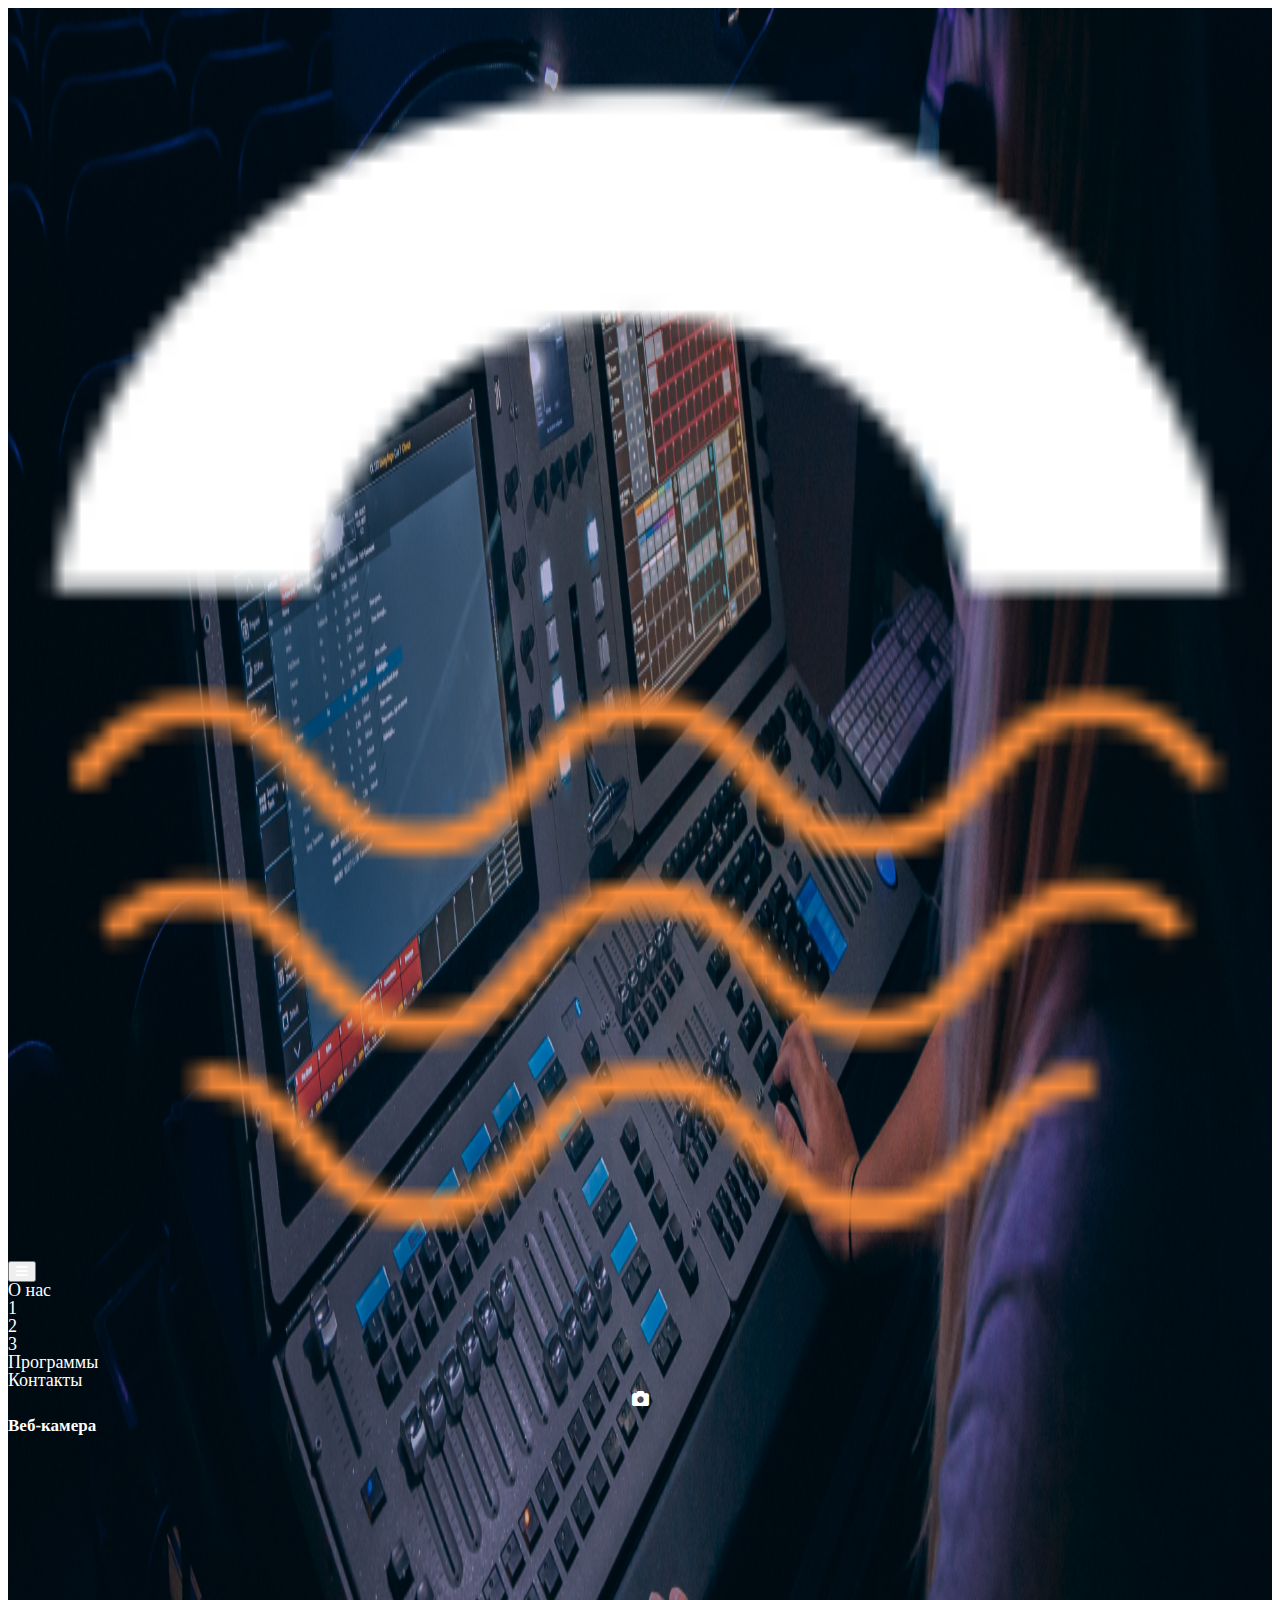
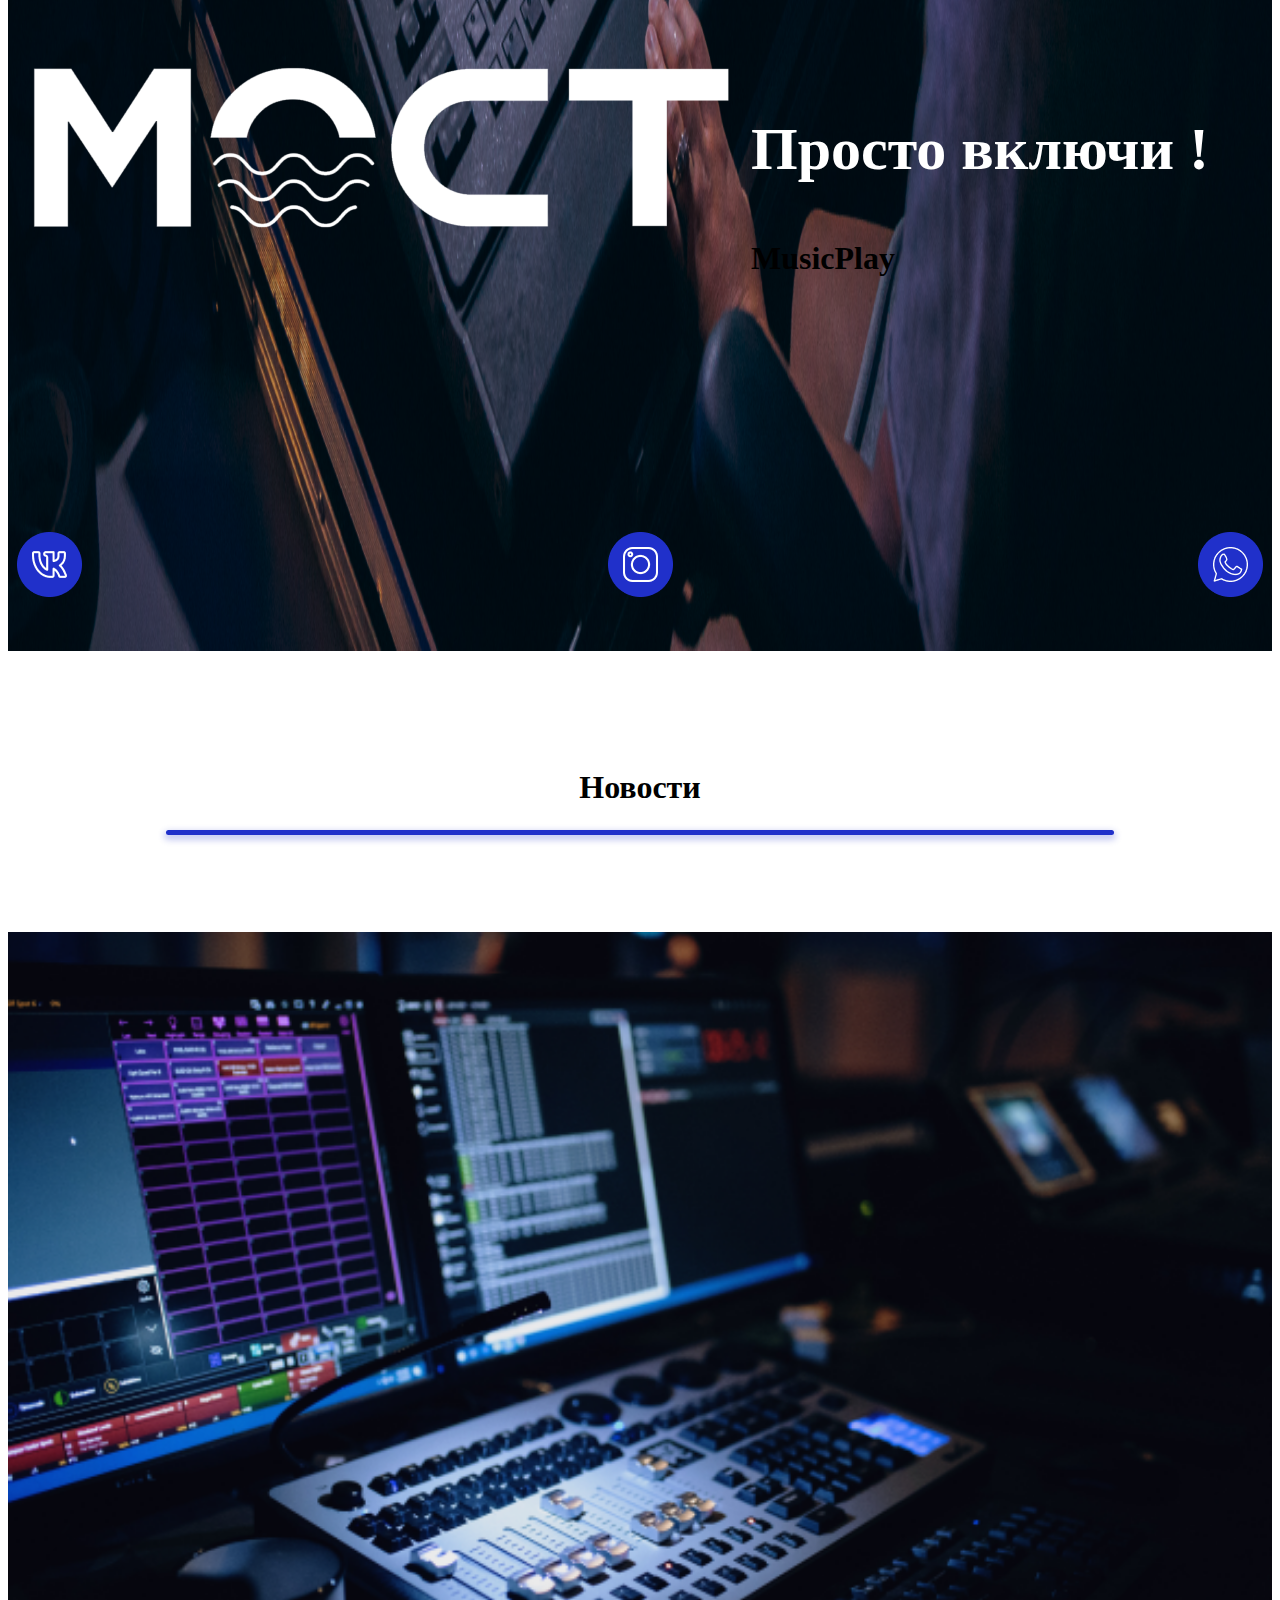
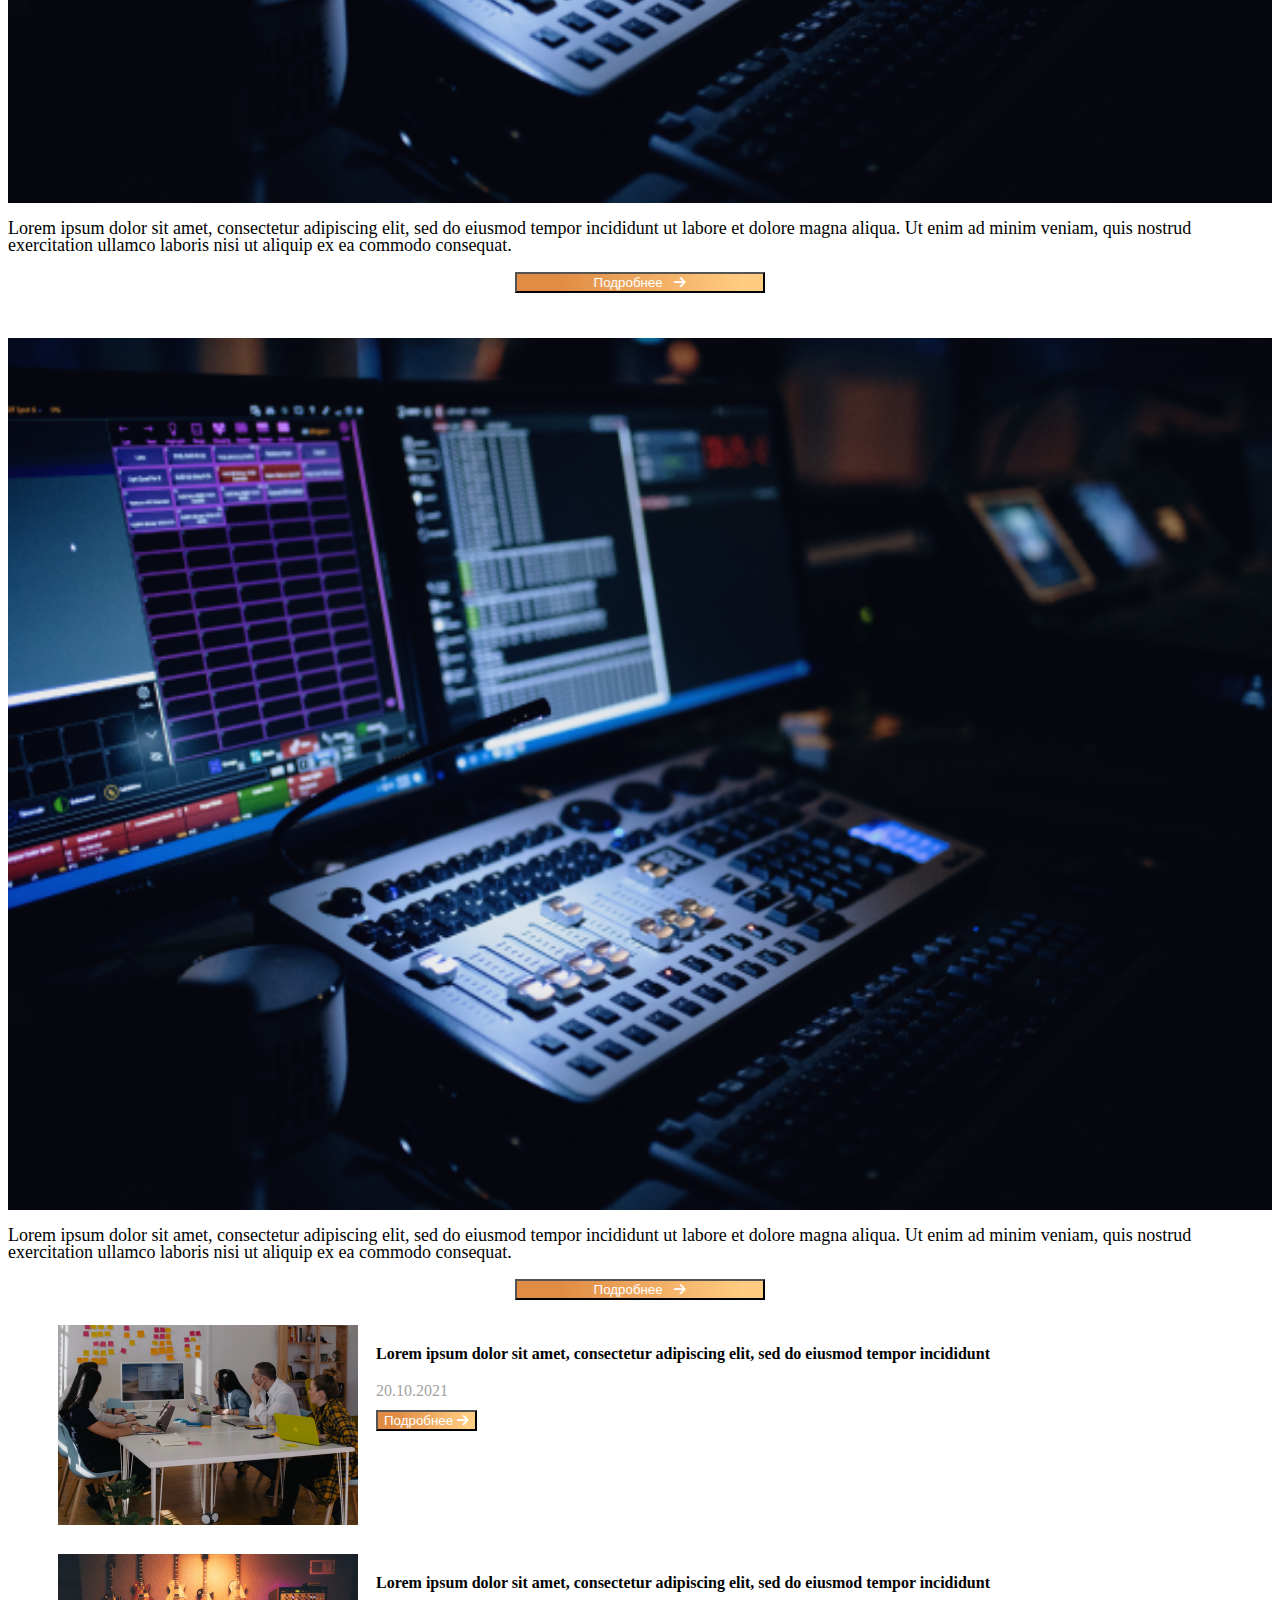
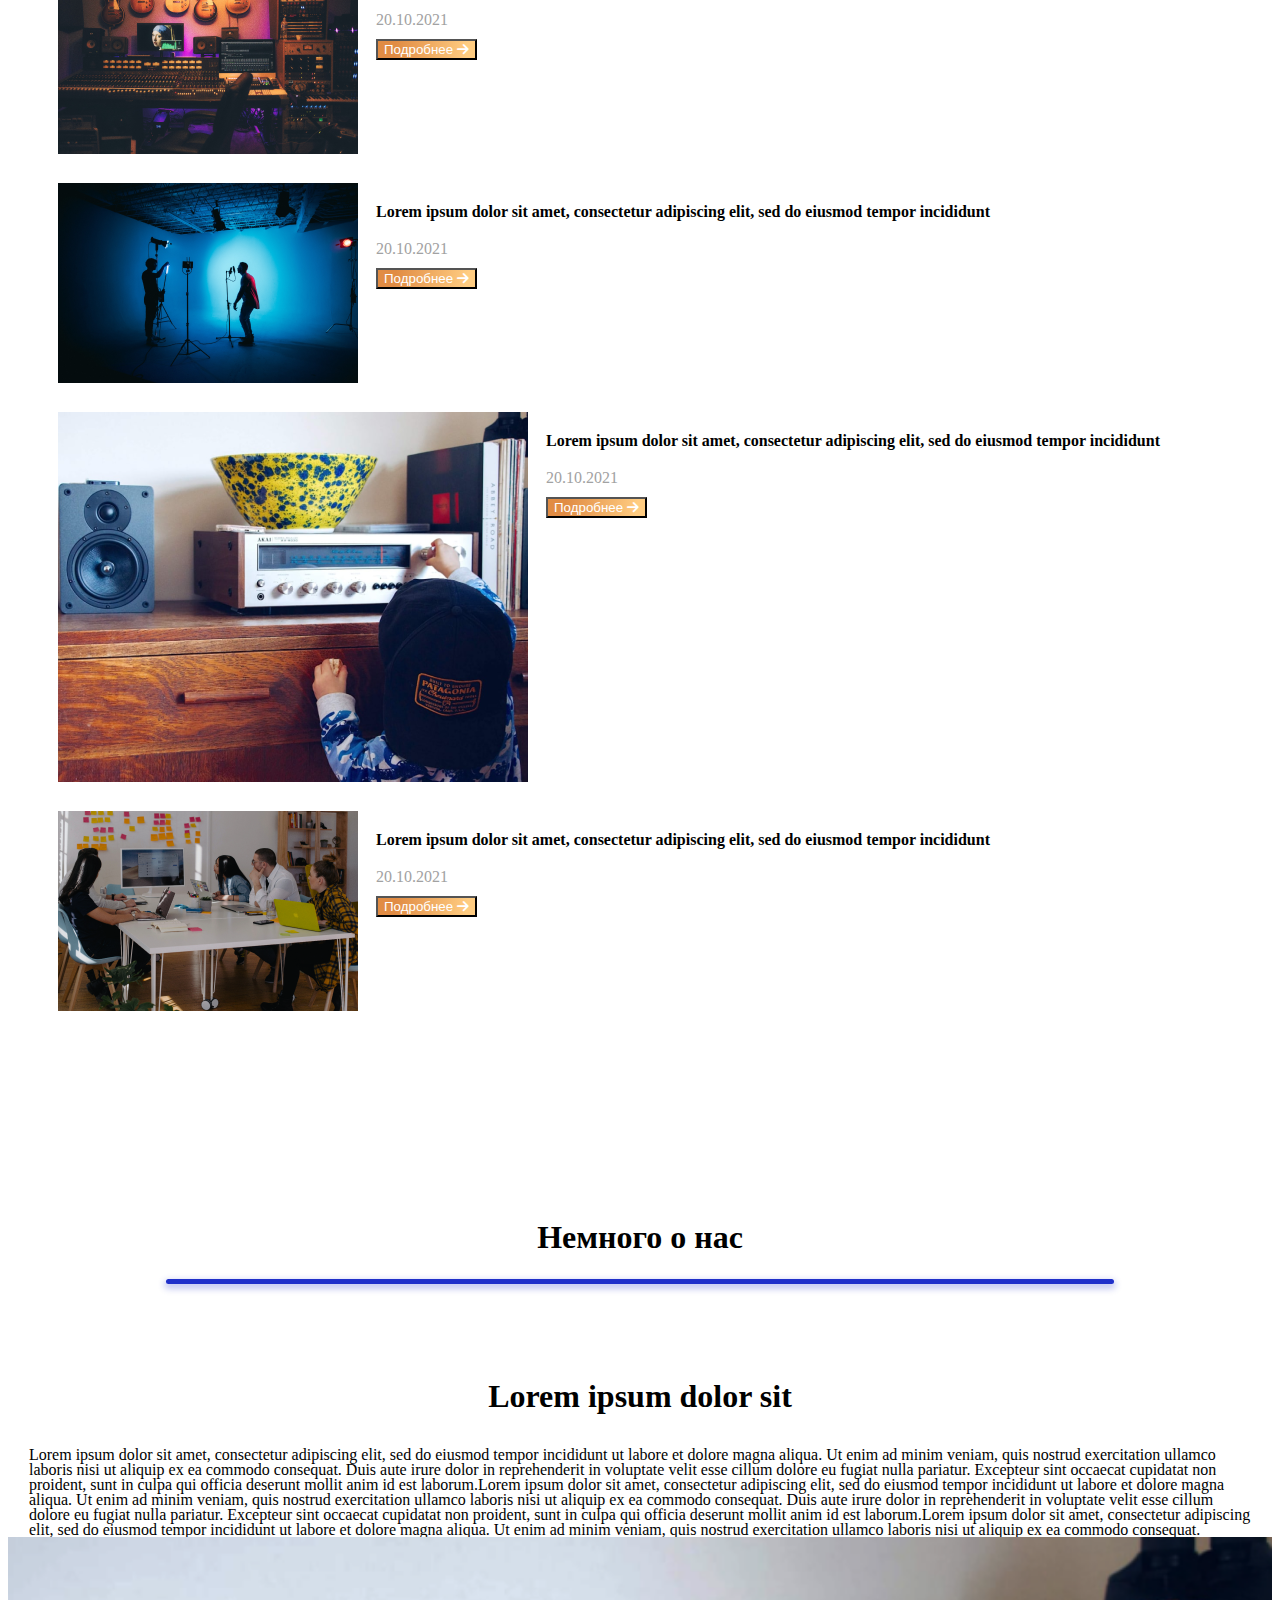
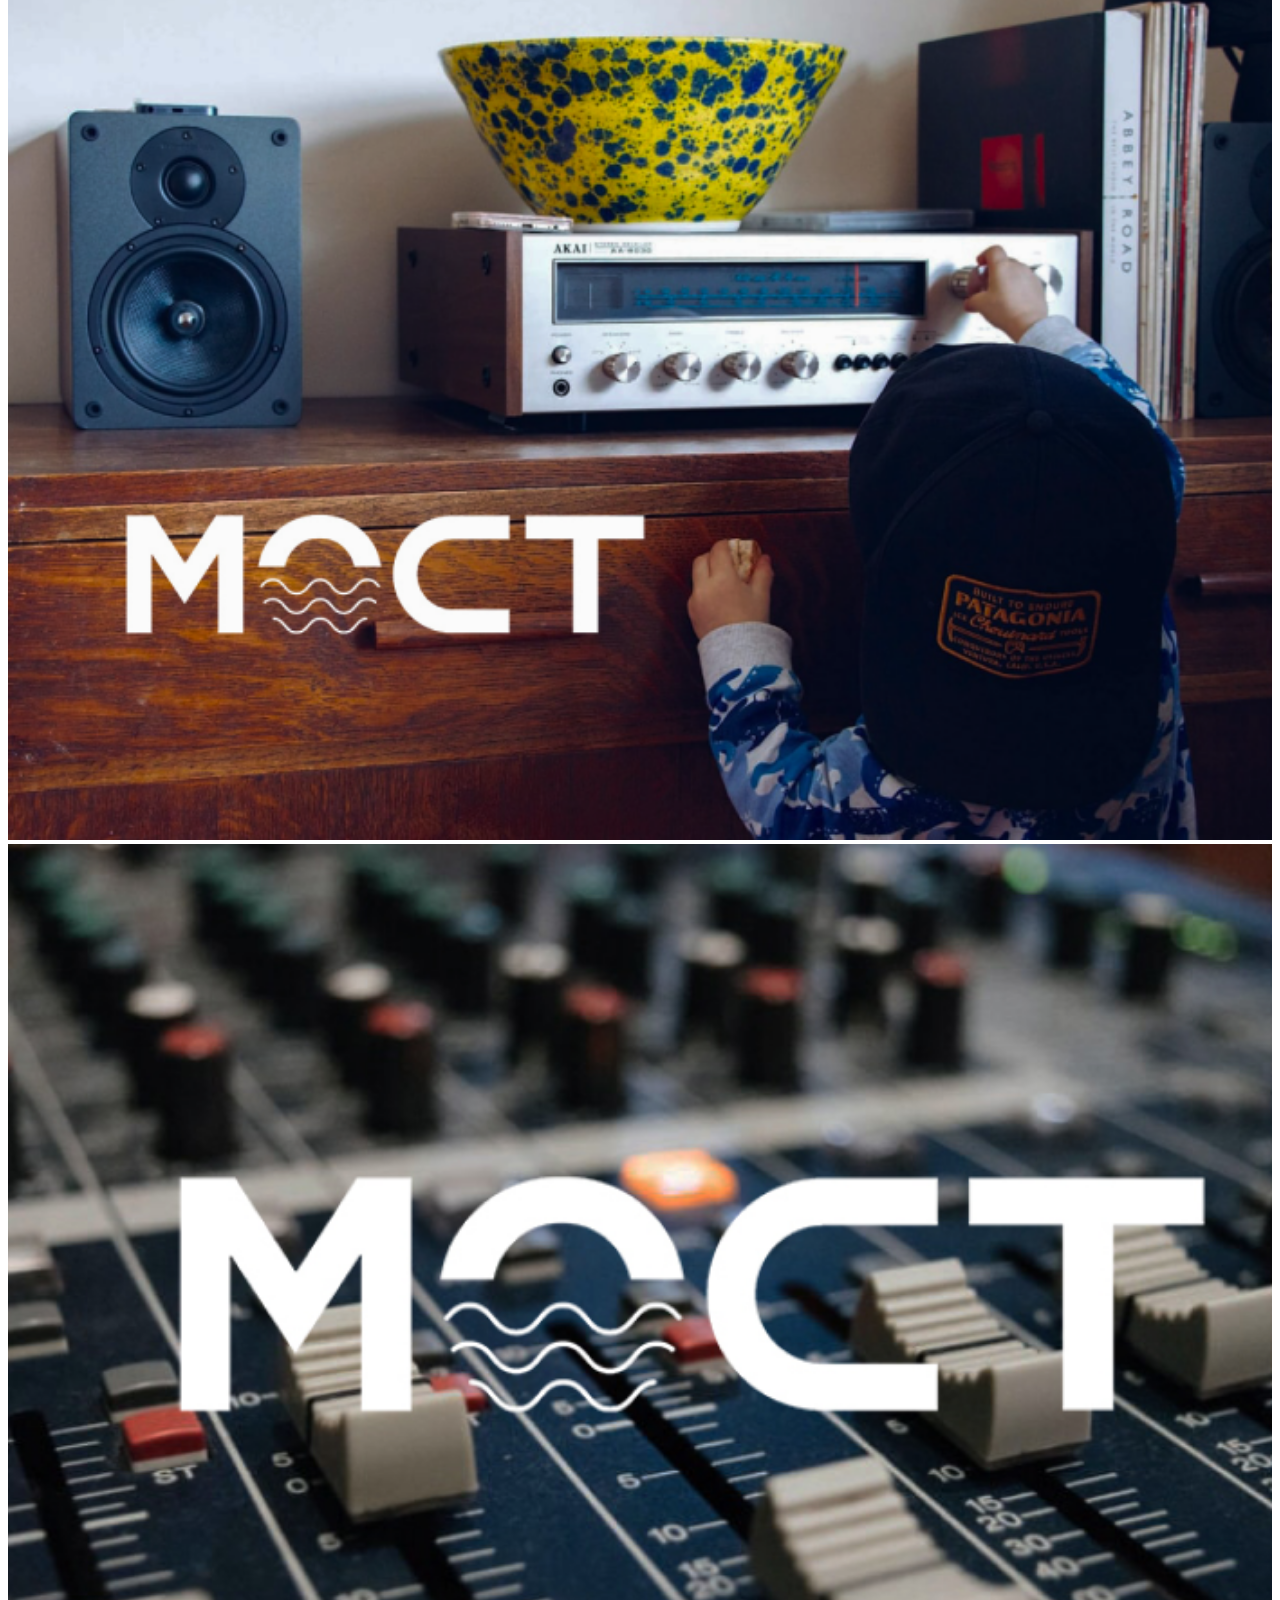
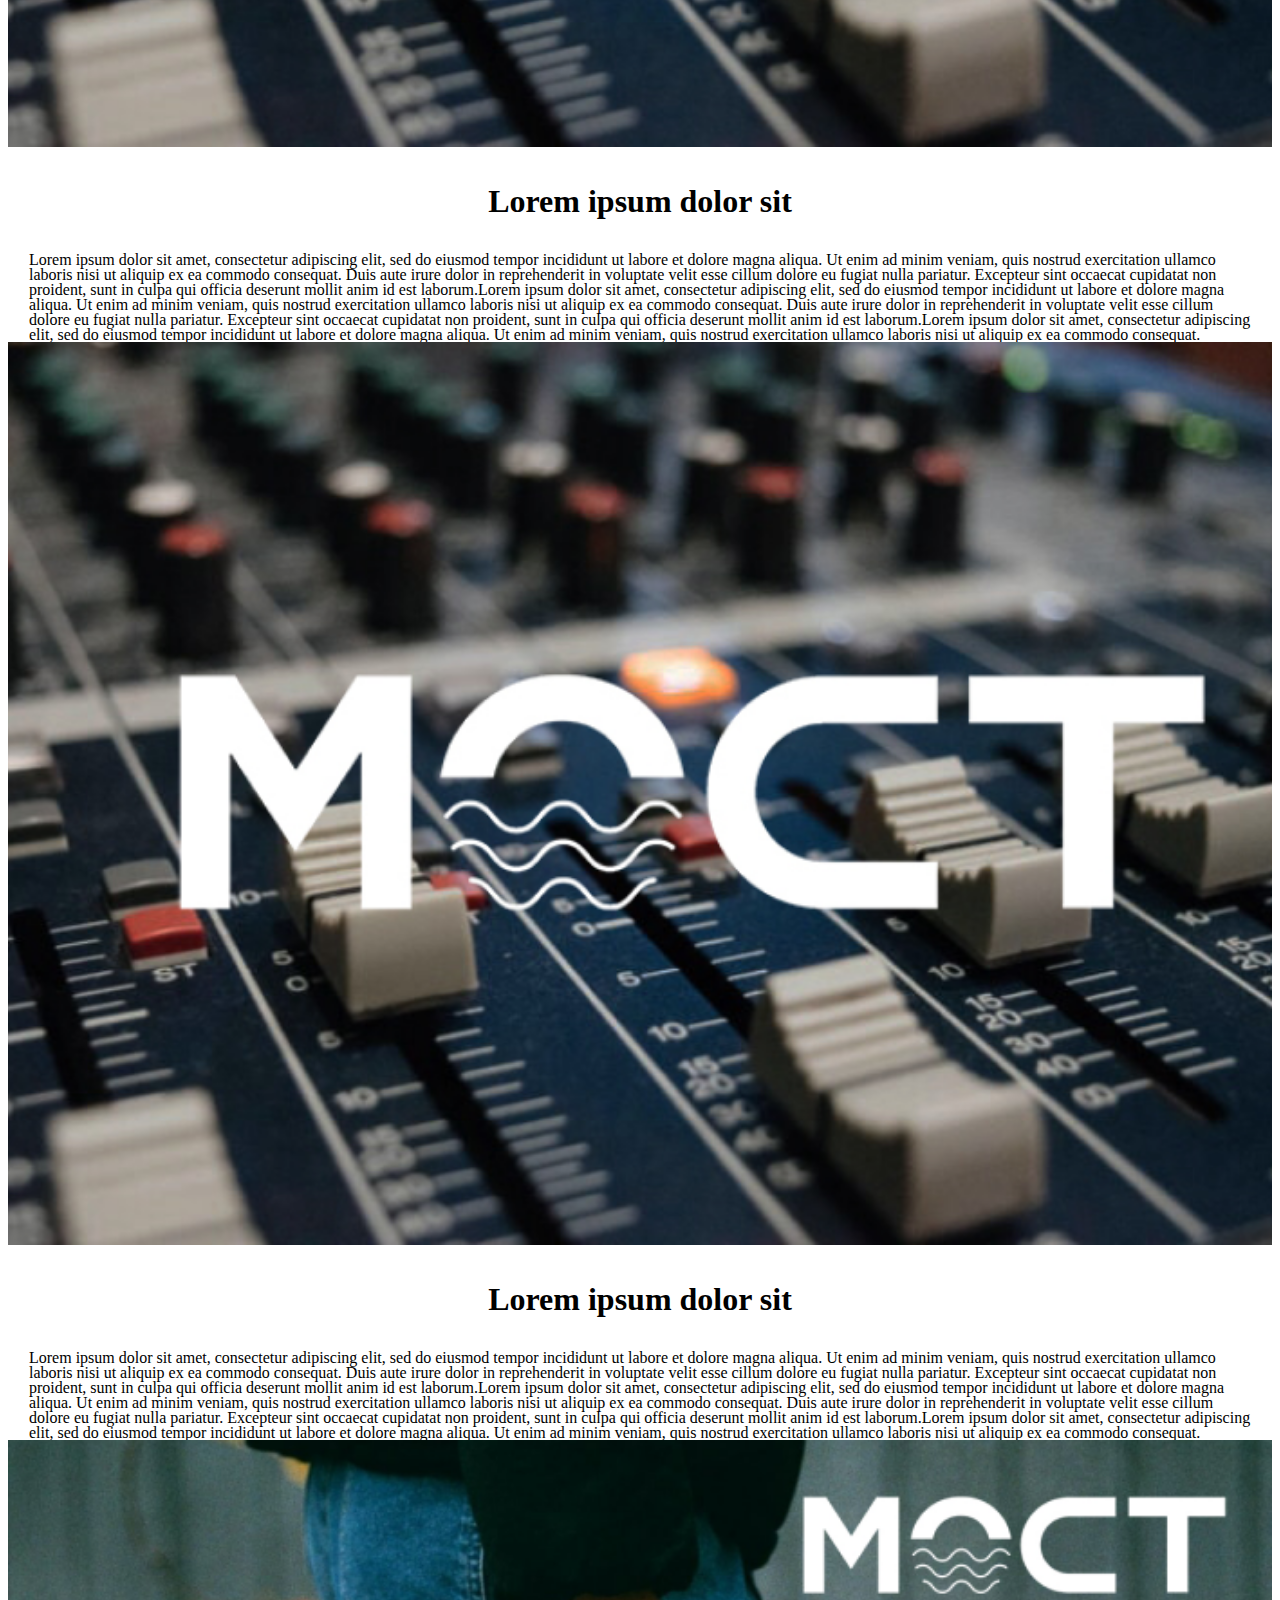
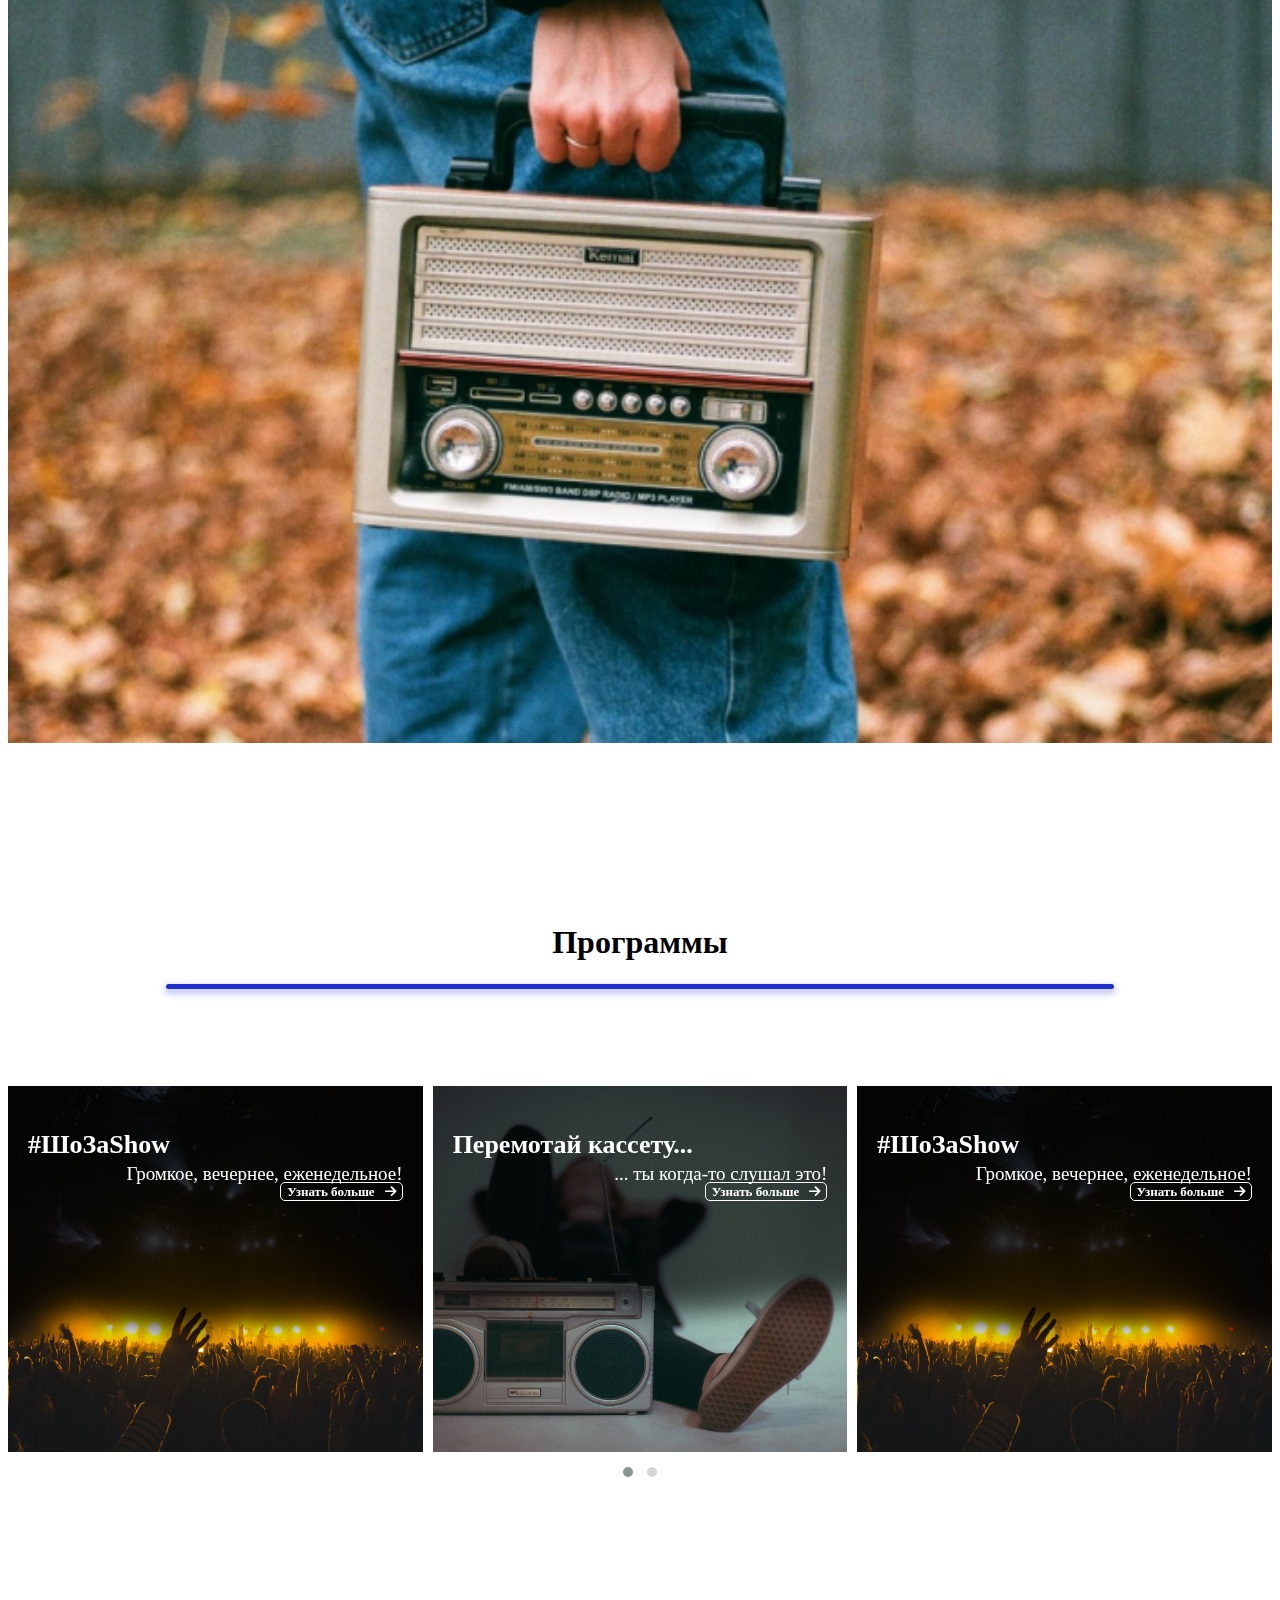
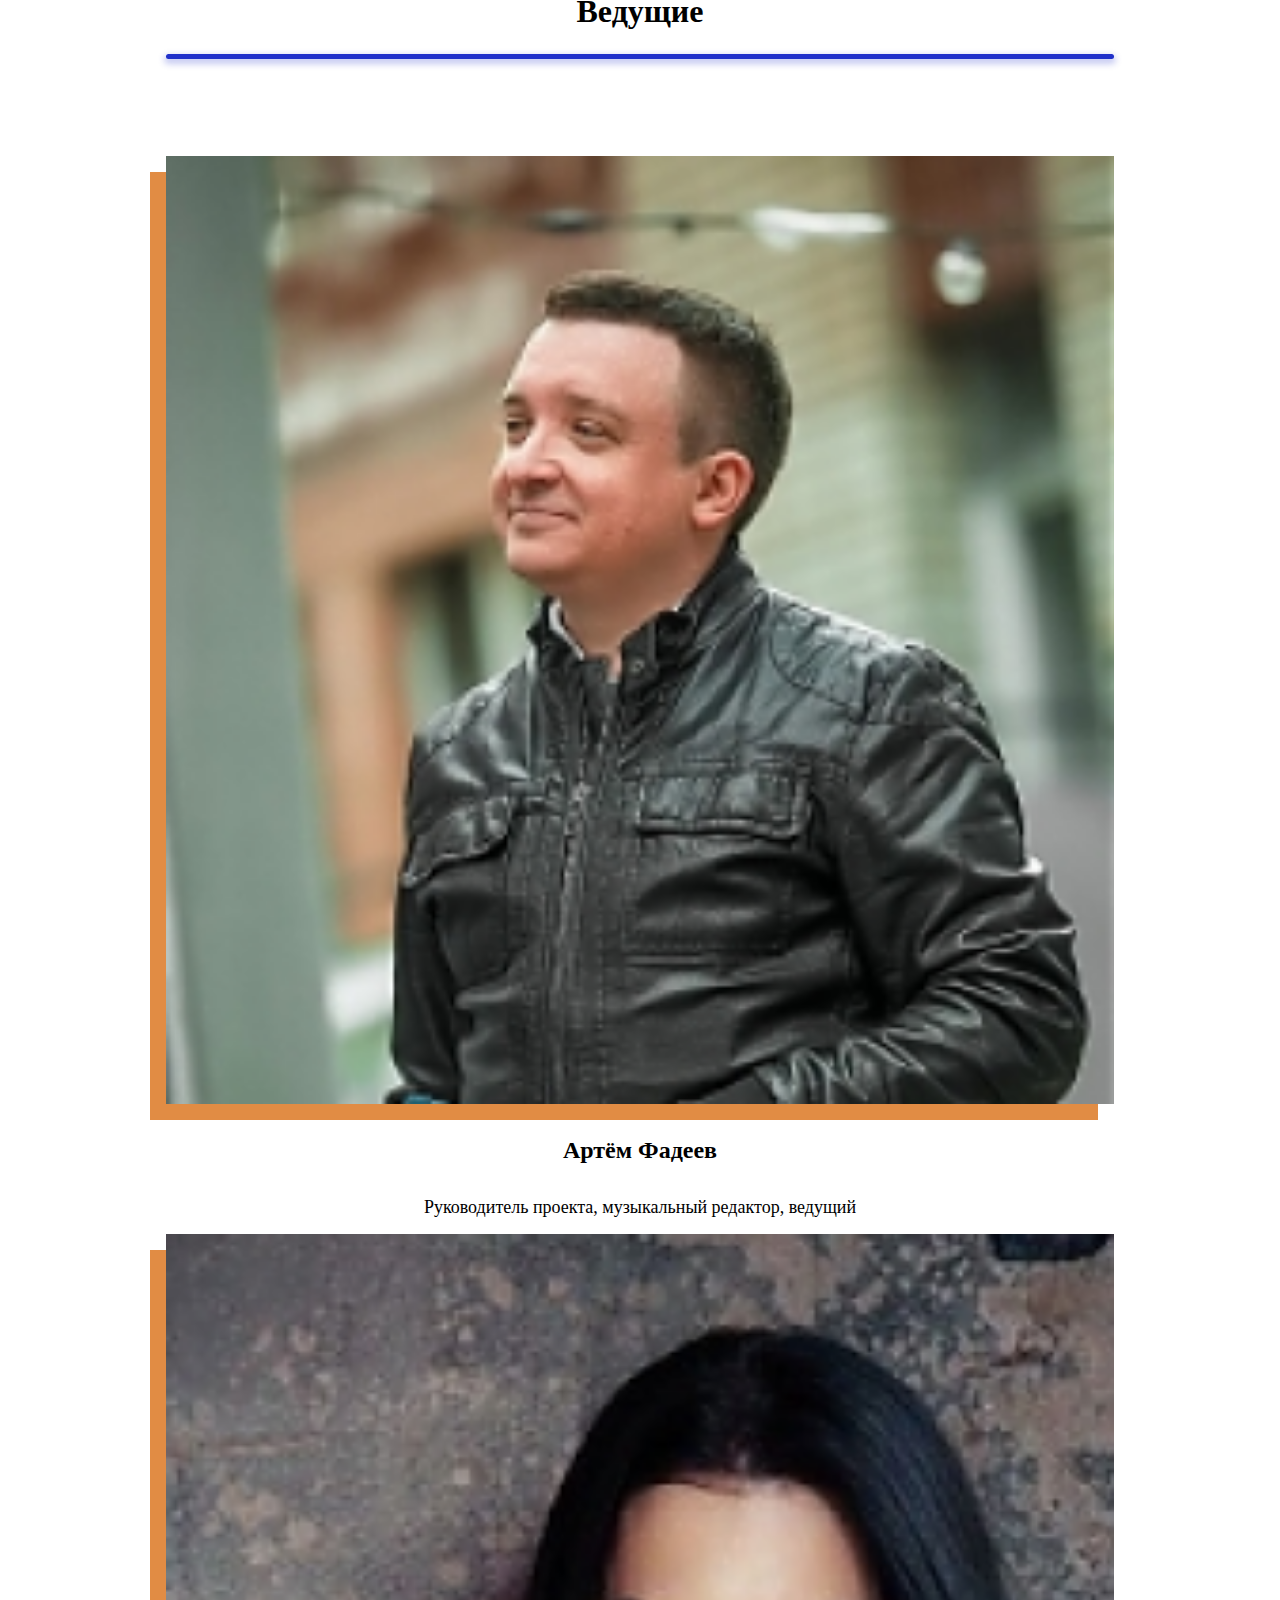
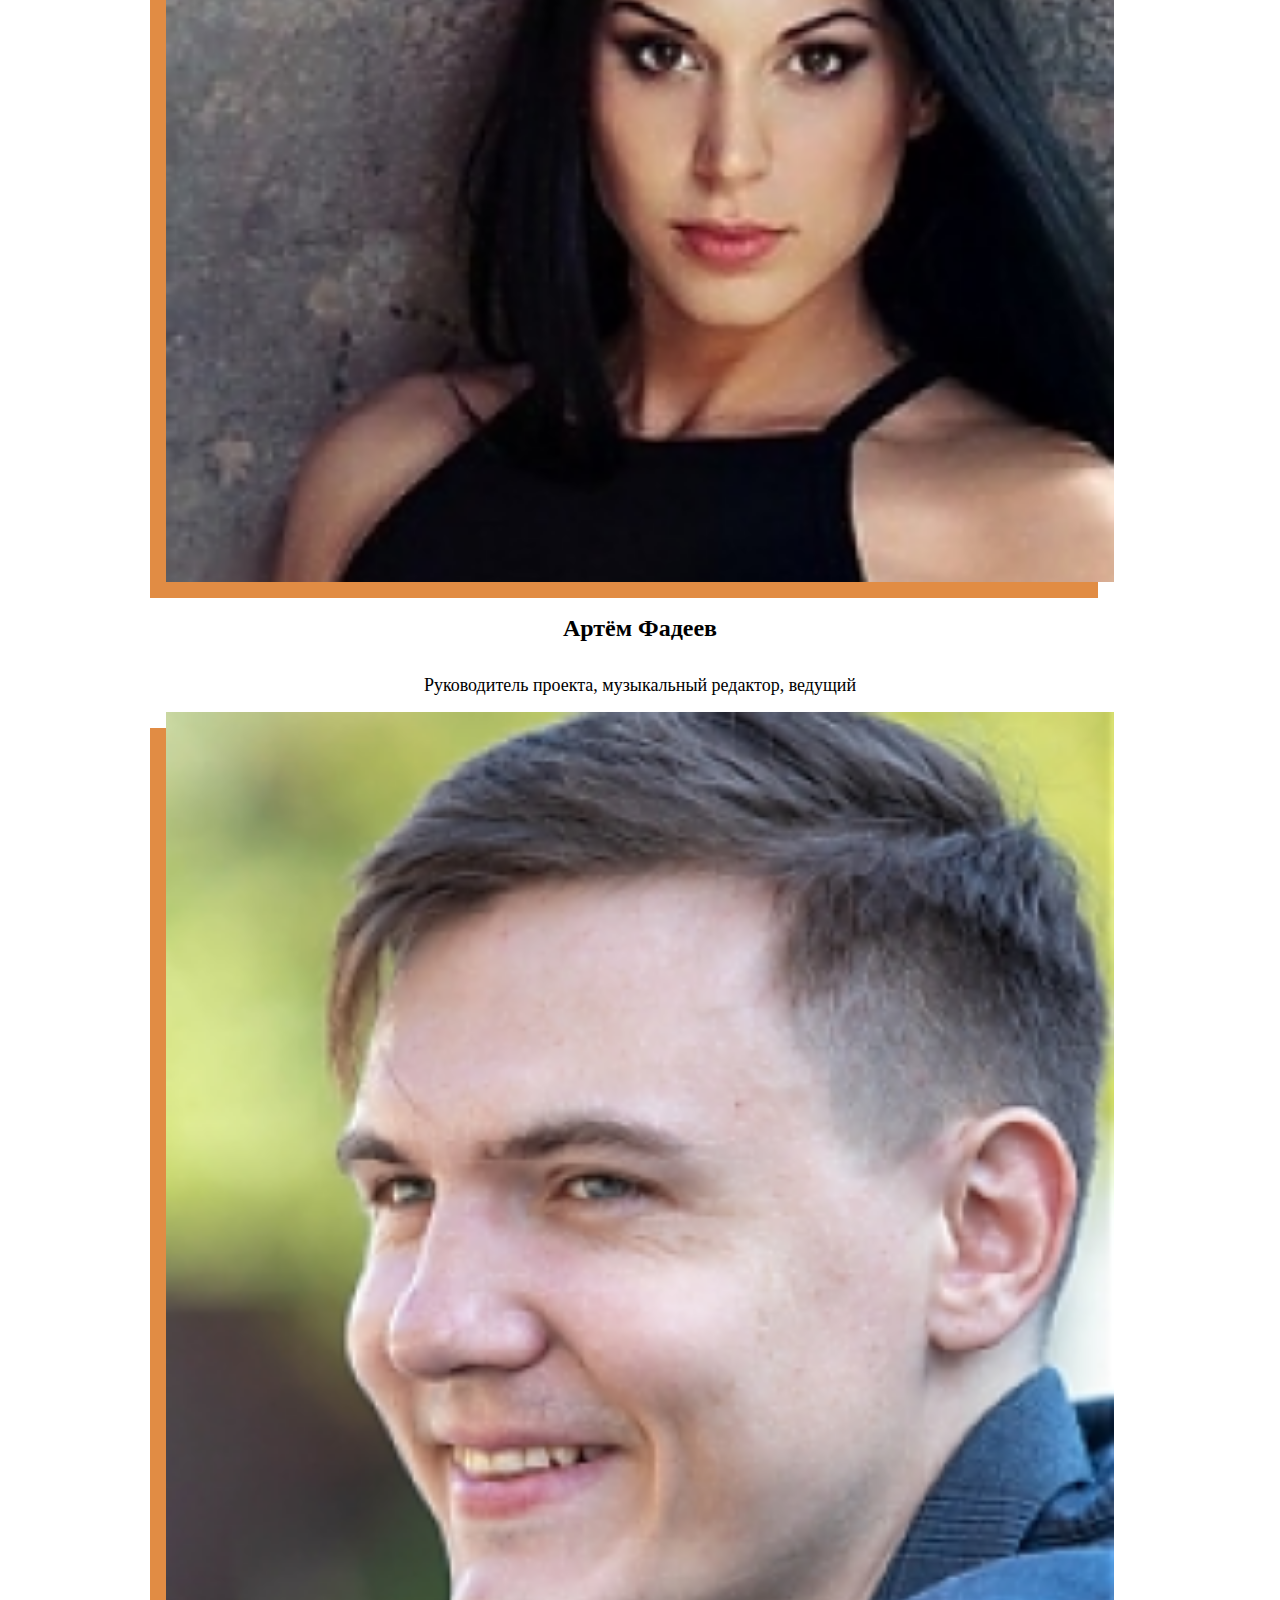
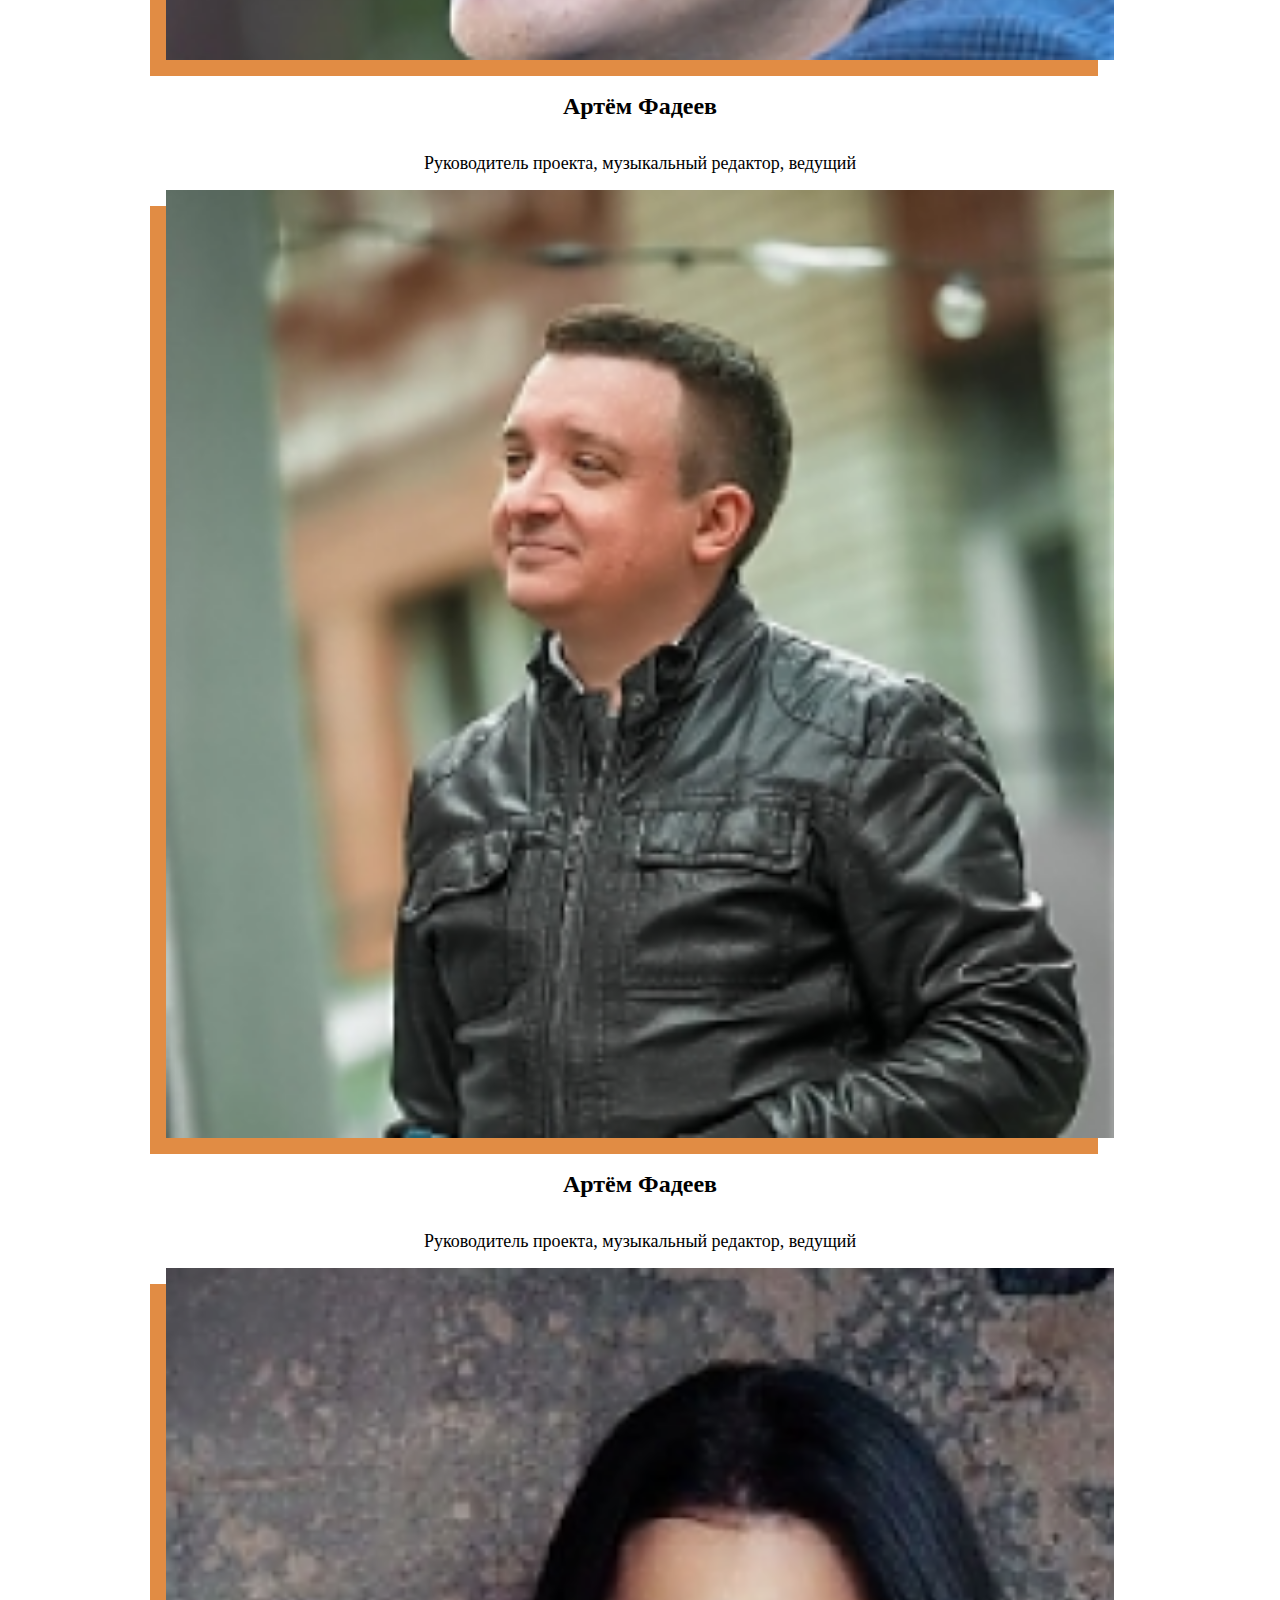
==== index.html @ eaa4b03f "index + media" ====
<!DOCTYPE html>
<html lang="en">

<head>
    <meta charset="UTF-8" />
    <meta http-equiv="X-UA-Compatible" content="IE=edge" />
    <meta name="viewport" content="width=device-width, initial-scale=1.0" />
    <link href="https://cdn.jsdelivr.net/npm/bootstrap@5.1.3/dist/css/bootstrap.min.css" rel="stylesheet"
        integrity="sha384-1BmE4kWBq78iYhFldvKuhfTAU6auU8tT94WrHftjDbrCEXSU1oBoqyl2QvZ6jIW3" crossorigin="anonymous" />
    <link rel="stylesheet" href="https://cdnjs.cloudflare.com/ajax/libs/font-awesome/6.0.0-beta2/css/all.min.css">
    <link rel="stylesheet" href="https://cdnjs.cloudflare.com/ajax/libs/OwlCarousel2/2.3.4/assets/owl.carousel.min.css"
        integrity="sha512-tS3S5qG0BlhnQROyJXvNjeEM4UpMXHrQfTGmbQ1gKmelCxlSEBUaxhRBj/EFTzpbP4RVSrpEikbmdJobCvhE3g=="
        crossorigin="anonymous" referrerpolicy="no-referrer" />
    <link rel="stylesheet"
        href="https://cdnjs.cloudflare.com/ajax/libs/OwlCarousel2/2.3.4/assets/owl.theme.default.min.css"
        integrity="sha512-sMXtMNL1zRzolHYKEujM2AqCLUR9F2C4/05cdbxjjLSRvMQIciEPCQZo++nk7go3BtSuK9kfa/s+a4f4i5pLkw=="
        crossorigin="anonymous" referrerpolicy="no-referrer" />
    <link
        rel="https://cdn.rawgit.com/mfd/f3d96ec7f0e8f034cc22ea73b3797b59/raw/856f1dbb8d807aabceb80b6d4f94b464df461b3e/gotham.css">
    <link rel="stylesheet" href="./style.css">
    <title>Document</title>
</head>

<body>
    <header>
        <div class="container">
            <div class="row">
                <div class="col-12">
                    <nav class="navbar navbar-expand-lg navbar-light">
                        <div class="container-fluid">
                            <a href="#!" class="navbar-brand" ><img src="./images/logo.png" alt="logo" /></a>
                            <button class="navbar-toggler" type="button" data-bs-toggle="collapse"
                                data-bs-target="#navbarSupportedContent" aria-controls="navbarSupportedContent"
                                aria-expanded="false" aria-label="Toggle navigation">
                                <i class="fas fa-bars"></i>
                            </button>
                            <div class="collapse navbar-collapse" id="navbarSupportedContent">
                                <ul class="navbar-nav me-auto mb-2 mb-lg-0">
                                     <li class="nav-item dropdown">
                                    <a class="nav-link dropdown-toggle" href="#" id="navbarDropdownMenuLink"
                                        role="button" data-bs-toggle="dropdown" aria-expanded="false">
                                        О нас
                                    </a>
                                    <ul class="dropdown-menu" aria-labelledby="navbarDropdownMenuLink">
                                        <li><a class="dropdown-item" href="#">1</a></li>
                                        <li>
                                            <a class="dropdown-item" href="#">2</a>
                                        </li>
                                        <li>
                                            <a class="dropdown-item" href="#">3</a>
                                        </li>
                                    </ul>
                                </li>
                                    <li class="nav-item">
                                        <a class="nav-link" href="#">Программы</a>
                                    </li>
                                    <li class="nav-item">
                                        <a class="nav-link" href="#">Контакты</a>
                                    </li>
                                </ul>
                                 <div class="col-1 rightNavbar">
                            <a href="#!"><i class="fas fa-camera d-none d-lg-block"></i><span>Веб-камера</span></a>
                        </div>
                            </div>
                        </div>
                    </nav>


                    <div class="col-10 m-auto">
                        <div class="headerCard">
                            <div class="col-lg-6 col-12"><img class="imgMoct" src="./images/h1.png" alt="h1"></div>
                            <div class="col-lg-6 col-12">
                                <p>Просто включи !</p>
                                <h1>MusicPlay</h1>
                            </div>
                        </div>
                    </div>
                    <div class="headerContact col-lg-2 col-md-3 col-sm-4">
                        <ul>
                            <li>
                                <a href="#!"><img src="./images/vkIcon.png" alt="vk"></a>
                            </li>
                            <li>
                                <a href="#!"><img src="./images/InstagramIcon.png" alt="Instagram"></a>
                            </li>
                            <li>
                                <a href="#!"><img src="./images/WhatsappIcon.png" alt="Whatsapp"></a>
                            </li>
                        </ul>
                    </div>

                </div>
            </div>
        </div>
    </header>
    <main>
        <div class="container">
            <div class="row">
                <div class="col-2 mainTop">
                    <h2 class="page-main">Новости</h2>
                    <div class="bodermain"></div>
                </div>
            </div>
            <div class="row">
                <div class="col-md-5 d-none d-md-block">
                    <div class="mainBigCard mainBottom">
                        <img src="./images/mainbigCard.png" alt="mainbigCard">
                        <p>Lorem ipsum dolor sit amet, consectetur adipiscing elit, sed do eiusmod tempor incididunt ut
                            labore et dolore magna aliqua. Ut enim ad minim veniam, quis nostrud exercitation ullamco
                            laboris nisi ut aliquip ex ea commodo consequat.</p>
                        <button><span>Подробнее</span> <i class="fas fa-arrow-right"></i></button>
                    </div>
                    <div class="mainBigCard">
                        <img src="./images/mainbigCard.png" alt="mainbigCard">
                        <p>Lorem ipsum dolor sit amet, consectetur adipiscing elit, sed do eiusmod tempor incididunt ut
                            labore et dolore magna aliqua. Ut enim ad minim veniam, quis nostrud exercitation ullamco
                            laboris nisi ut aliquip ex ea commodo consequat.</p>
                        <button><span>Подробнее</span> <i class="fas fa-arrow-right"></i></button>
                    </div>
                </div>
                <div class="col-md-7 col-12 mainminicardText">
                    <div class="mainminiCard">
                        <div class="col-md-5 col-12">
                            <img src="./images/mainminiCard.png" alt="mainminiCard">
                        </div>
                        <div class="col-md-7 col-12 mainminicardText">
                            <h4>Lorem ipsum dolor sit amet, consectetur adipiscing elit, sed do eiusmod tempor
                                incididunt</h4>
                            <p class="mainDate">20.10.2021</p>
                            <button><span>Подробнее</span> <i class="fas fa-arrow-right"></i></button>
                        </div>
                    </div>
                    <div class="mainminiCard mainminicardText">
                        <div class="col-md-5 col-12">
                            <img src="./images/mainminiCard2.png" alt="mainminiCard">
                        </div>
                        <div class="col-md-7 col-12 mainminicardText">
                            <h4>Lorem ipsum dolor sit amet, consectetur adipiscing elit, sed do eiusmod tempor
                                incididunt</h4>
                            <p class="mainDate">20.10.2021</p>
                            <button><span>Подробнее</span> <i class="fas fa-arrow-right"></i></button>
                        </div>
                    </div>
                    <div class="mainminiCard">
                        <div class="col-md-5 col-12">
                            <img src="./images/mainminiCard3.png" alt="mainminiCard">
                        </div>
                        <div class="col-md-7  col-12 mainminicardText">
                            <h4>Lorem ipsum dolor sit amet, consectetur adipiscing elit, sed do eiusmod tempor
                                incididunt</h4>
                            <p class="mainDate">20.10.2021</p>
                            <button><span>Подробнее</span> <i class="fas fa-arrow-right"></i></button>
                        </div>
                    </div>
                    <div class="mainminiCard">
                        <div class="col-md-5 col-12">
                            <img src="./images/mainminiCard4.png" alt="mainminiCard">
                        </div>
                        <div class="col-md-7 col-12 mainminicardText">
                            <h4>Lorem ipsum dolor sit amet, consectetur adipiscing elit, sed do eiusmod tempor
                                incididunt</h4>
                            <p class="mainDate">20.10.2021</p>
                            <button><span>Подробнее</span> <i class="fas fa-arrow-right"></i></button>
                        </div>
                    </div>
                    <div class="mainminiCard">
                        <div class="col-md-5 col-12">
                            <img src="./images/mainminiCard.png" alt="mainminiCard">
                        </div>
                        <div class="col-md-7 col-12 mainminicardText">
                            <h4>Lorem ipsum dolor sit amet, consectetur adipiscing elit, sed do eiusmod tempor
                                incididunt</h4>
                            <p class="mainDate">20.10.2021</p>
                            <button><span>Подробнее</span> <i class="fas fa-arrow-right"></i></button>
                        </div>
                    </div>
                </div>
            </div>
        </div>
    </main>
    <section class="sectionCard">
        <div class="container">
            <div class="row justify-content-end">
                <div class="col-3 mainTop">
                    <h2 class="page-main">Немного о нас</h2>
                    <div class="bodermain"></div>
                </div>
            </div>
            <div class="row">
                <div class="col-md-6 col-12">
                    <h5>Lorem ipsum dolor sit</h5>
                    <p>Lorem ipsum dolor sit amet, consectetur adipiscing elit, sed do eiusmod tempor incididunt ut
                        labore et dolore magna aliqua. Ut enim ad minim veniam, quis nostrud exercitation ullamco
                        laboris nisi ut aliquip ex ea commodo consequat. Duis aute irure dolor in reprehenderit in
                        voluptate velit esse cillum dolore eu fugiat nulla pariatur. Excepteur sint occaecat cupidatat
                        non proident, sunt in culpa qui officia deserunt mollit anim id est laborum.Lorem ipsum dolor
                        sit amet, consectetur adipiscing elit, sed do eiusmod tempor incididunt ut labore et dolore
                        magna aliqua. Ut enim ad minim veniam, quis nostrud exercitation ullamco laboris nisi ut aliquip
                        ex ea commodo consequat. Duis aute irure dolor in reprehenderit in voluptate velit esse cillum
                        dolore eu fugiat nulla pariatur. Excepteur sint occaecat cupidatat non proident, sunt in culpa
                        qui officia deserunt mollit anim id est laborum.Lorem ipsum dolor sit amet, consectetur
                        adipiscing elit, sed do eiusmod tempor incididunt ut labore et dolore magna aliqua. Ut enim ad
                        minim veniam, quis nostrud exercitation ullamco laboris nisi ut aliquip ex ea commodo consequat.
                    </p>
                </div>
                <div class="col-md-6 col-12">
                    <img src="./images/sectioncard2.png" alt="sectioncard">
                </div>
            </div>
            <div class="row">
                <div class="d-none d-md-block col-md-6">
                    <img src="./images/sectioncard.png" alt="sectioncard">
                </div>
                <div class="col-md-6 col-12">
                    <h5>Lorem ipsum dolor sit</h5>
                    <p>Lorem ipsum dolor sit amet, consectetur adipiscing elit, sed do eiusmod tempor incididunt ut
                        labore et dolore magna aliqua. Ut enim ad minim veniam, quis nostrud exercitation ullamco
                        laboris nisi ut aliquip ex ea commodo consequat. Duis aute irure dolor in reprehenderit in
                        voluptate velit esse cillum dolore eu fugiat nulla pariatur. Excepteur sint occaecat cupidatat
                        non proident, sunt in culpa qui officia deserunt mollit anim id est laborum.Lorem ipsum dolor
                        sit amet, consectetur adipiscing elit, sed do eiusmod tempor incididunt ut labore et dolore
                        magna aliqua. Ut enim ad minim veniam, quis nostrud exercitation ullamco laboris nisi ut aliquip
                        ex ea commodo consequat. Duis aute irure dolor in reprehenderit in voluptate velit esse cillum
                        dolore eu fugiat nulla pariatur. Excepteur sint occaecat cupidatat non proident, sunt in culpa
                        qui officia deserunt mollit anim id est laborum.Lorem ipsum dolor sit amet, consectetur
                        adipiscing elit, sed do eiusmod tempor incididunt ut labore et dolore magna aliqua. Ut enim ad
                        minim veniam, quis nostrud exercitation ullamco laboris nisi ut aliquip ex ea commodo consequat.
                    </p>
                </div>
            </div>
            <div class="row">
                <div class="d-block col-12 d-md-none ">
                    <img src="./images/sectioncard.png" alt="sectioncard">
                </div>
                <div class="col-md-6 col-12">
                    <h5>Lorem ipsum dolor sit</h5>
                    <p>Lorem ipsum dolor sit amet, consectetur adipiscing elit, sed do eiusmod tempor incididunt ut
                        labore et dolore magna aliqua. Ut enim ad minim veniam, quis nostrud exercitation ullamco
                        laboris nisi ut aliquip ex ea commodo consequat. Duis aute irure dolor in reprehenderit in
                        voluptate velit esse cillum dolore eu fugiat nulla pariatur. Excepteur sint occaecat cupidatat
                        non proident, sunt in culpa qui officia deserunt mollit anim id est laborum.Lorem ipsum dolor
                        sit amet, consectetur adipiscing elit, sed do eiusmod tempor incididunt ut labore et dolore
                        magna aliqua. Ut enim ad minim veniam, quis nostrud exercitation ullamco laboris nisi ut aliquip
                        ex ea commodo consequat. Duis aute irure dolor in reprehenderit in voluptate velit esse cillum
                        dolore eu fugiat nulla pariatur. Excepteur sint occaecat cupidatat non proident, sunt in culpa
                        qui officia deserunt mollit anim id est laborum.Lorem ipsum dolor sit amet, consectetur
                        adipiscing elit, sed do eiusmod tempor incididunt ut labore et dolore magna aliqua. Ut enim ad
                        minim veniam, quis nostrud exercitation ullamco laboris nisi ut aliquip ex ea commodo consequat.
                    </p>
                </div>
                <div class="col-md-6 col-12">
                    <img src="./images/sectioncard3.png" alt="sectioncard">
                </div>
            </div>
        </div>
    </section>
    <section class="slider">
        <div class="container">
            <div class="row">
                <div class="col-3 mainTop">
                    <h2 class="page-main">Программы</h2>
                    <div class="bodermain"></div>
                </div>
            </div>
            <div class="row">
                <div class="col-12 sliderCard">
                    <div class="owl-carousel owl-theme">
                        <div class="item hoverCard">
                            <img class="hoverImg" src="./images/hoverImg.png" alt="">
                            <h3 class="hoverMain">#ШоЗаShow</h3>
                            <p class="hoverText">Громкое, вечернее, еженедельное!</p>
                            <button class="hoverButton"><span>Узнать больше</span><i
                                    class="fas fa-arrow-right"></i></button>
                        </div>
                        <div class="item hoverCard">
                            <img class="hoverImg" src="./images/hoverImg2.png" alt="">
                            <h3 class="hoverMain">Перемотай кассету...</h3>
                            <p class="hoverText">... ты когда-то слушал это!</p>
                            <button class="hoverButton"><span>Узнать больше</span><i
                                    class="fas fa-arrow-right"></i></button>
                        </div>
                        <div class="item hoverCard">
                            <img class="hoverImg" src="./images/hoverImg.png" alt="">
                            <h3 class="hoverMain">#ШоЗаShow</h3>
                            <p class="hoverText">Громкое, вечернее, еженедельное!</p>
                            <button class="hoverButton"><span>Узнать больше</span><i
                                    class="fas fa-arrow-right"></i></button>
                        </div>
                        <div class="item hoverCard">
                            <img class="hoverImg" src="./images/hoverImg.png" alt="">
                            <h3 class="hoverMain">Перемотай кассету...</h3>
                            <p class="hoverText">... ты когда-то слушал это!</p>
                            <button class="hoverButton"><span>Узнать больше</span><i
                                    class="fas fa-arrow-right"></i></button>
                        </div>
                        <div class="item hoverCard">
                            <img class="hoverImg" src="./images/hoverImg2.png" alt="">
                            <h3 class="hoverMain">#ШоЗаShow</h3>
                            <p class="hoverText">Громкое, вечернее, еженедельное!</p>
                            <button class="hoverButton"><span>Узнать больше</span><i
                                    class="fas fa-arrow-right"></i></button>
                        </div>
                        <div class="item hoverCard">
                            <img class="hoverImg" src="./images/hoverImg.png" alt="">
                            <h3 class="hoverMain">Перемотай кассету...</h3>
                            <p class="hoverText">... ты когда-то слушал это!</p>
                            <button class="hoverButton"><span>Узнать больше</span><i
                                    class="fas fa-arrow-right"></i></button>
                        </div>
                    </div>
                </div>
            </div>
        </div>
    </section>
    <section class="starter">
        <div class="container">
            <div class="row justify-content-center">
                <div class="col-2 mainTop">
                    <h2 class="page-main">Ведущие</h2>
                    <div class="bodermain"></div>
                </div>
            </div>
            <div class="row">
                <div class="col-md-4 col-12 starterCard">
                    <img src="./images/staeter.png" alt="">
                    <h3>Артём Фадеев</h3>
                    <p>Руководитель проекта, музыкальный редактор, ведущий</p>
                </div>
               <div class="col-md-4 col-12 starterCard">
                    <img src="./images/staeter2.png" alt="">
                    <h3>Артём Фадеев</h3>
                    <p>Руководитель проекта, музыкальный редактор, ведущий</p>
                </div>
                <div class="col-md-4 col-12 starterCard">
                    <img src="./images/staeter3.png" alt="">
                    <h3>Артём Фадеев</h3>
                    <p>Руководитель проекта, музыкальный редактор, ведущий</p>
                </div>
               <div class="col-md-4 col-12 starterCard">
                    <img src="./images/staeter.png" alt="">
                    <h3>Артём Фадеев</h3>
                    <p>Руководитель проекта, музыкальный редактор, ведущий</p>
                </div>
                <div class="col-md-4 col-12 starterCard">
                    <img src="./images/staeter2.png" alt="">
                    <h3>Артём Фадеев</h3>
                    <p>Руководитель проекта, музыкальный редактор, ведущий</p>
                </div>
               <div class="col-md-4 col-12 starterCard">
                    <img src="./images/staeter3.png" alt="">
                    <h3>Артём Фадеев</h3>
                    <p>Руководитель проекта, музыкальный редактор, ведущий</p>
                </div>
            </div>
        </div>
    </section>
    <section class="host">
        <div class="container">
            <div class="row justify-content-center">
                <div class="col-3 mainTop">
                    <h2 class="page-main">Гости эфира</h2>
                    <div class="bodermain"></div>
                </div>
            </div>
            <div class="row">
                <div class="col-12 sliderCard">
                    <div id="carouselExampleDark" class="carousel carousel-dark bigCarousel slide"
                        data-bs-ride="carousel">
                        <div class="carousel-inner">
                            <div class="carousel-item active" data-bs-interval="3000">
                                <div class="bighostCard d-flex">
                                    <div class="col-6">
                                        <img src="./images/host.png" alt="">
                                    </div>
                                    <div class="col-6">
                                        <p class="hostDate">06.08.2021</p>
                                        <h2 class="hostMain">Lorem ipsum dolor sit amet, consectetur adipiscing elit,
                                            sed do eiusmod tempor incididunt ut labore et dolore magna aliqua.</h2>
                                        <p class="hostText d-none d-lg-block">Lorem ipsum dolor sit amet, consectetur adipiscing elit, sed
                                            do eiusmod tempor incididunt ut labore et dolore magna aliqua.Lorem ipsum
                                            dolor sit amet, consectetur adipiscing elit, sed do eiusmod tempor
                                            incididunt ut labore et dolore magna aliqua.</p>
                                        <button>Читать подробнее</button>
                                    </div>
                                </div>
                                <div class="minihostCard d-lg-flex">
                                    <div class="col-lg-6 col-10 d-flex m-auto mb-4">
                                        <div class="col-6">
                                            <img src="./images/host.png" alt="">
                                        </div>
                                        <div class="col-6">
                                            <h2 class="hostMain">Lorem ipsum dolor sit amet, consectetur adipiscing
                                                elit, sed do eiusmod tempor incididunt ut labore et dolore magna aliqua.
                                            </h2>
                                            <p class="hostDate">06.08.2021</p>
                                            <button><span>Подробнее</span><i class="fas fa-arrow-right"></i></button>
                                        </div>
                                    </div>
                                    <div class="col-lg-6 col-10 d-flex m-auto mb-4">
                                        <div class="col-6">
                                            <img src="./images/host2.png" alt="">
                                        </div>
                                        <div class="col-6">
                                            <h2 class="hostMain">Lorem ipsum dolor sit amet, consectetur adipiscing
                                                elit, sed do eiusmod tempor incididunt ut labore et dolore magna aliqua.
                                            </h2>
                                            <p class="hostDate">06.08.2021</p>
                                            <button><span>Подробнее</span><i class="fas fa-arrow-right"></i></button>
                                        </div>
                                    </div>
                                </div>
                            </div>
                            <div class="carousel-item" data-bs-interval="3000">
                                <div class="bighostCard d-flex">
                                    <div class="col-6">
                                        <img src="./images/host.png" alt="">
                                    </div>
                                    <div class="col-6">
                                        <p class="hostDate">06.08.2021</p>
                                        <h2 class="hostMain">Lorem ipsum dolor sit amet, consectetur adipiscing elit,
                                            sed do eiusmod tempor incididunt ut labore et dolore magna aliqua.</h2>
                                        <p class="hostText d-none d-lg-block">Lorem ipsum dolor sit amet, consectetur adipiscing elit, sed
                                            do eiusmod tempor incididunt ut labore et dolore magna aliqua.Lorem ipsum
                                            dolor sit amet, consectetur adipiscing elit, sed do eiusmod tempor
                                            incididunt ut labore et dolore magna aliqua.</p>
                                        <button>Читать подробнее</button>
                                    </div>
                                </div>
                                <div class="minihostCard d-lg-flex">
                                    <div class="col-lg-6 col-10 d-flex m-auto mb-4">
                                        <div class="col-6">
                                            <img src="./images/host2.png" alt="">
                                        </div>
                                        <div class="col-6">
                                            <h2 class="hostMain">Lorem ipsum dolor sit amet, consectetur adipiscing
                                                elit, sed do eiusmod tempor incididunt ut labore et dolore magna aliqua.
                                            </h2>
                                            <p class="hostDate">06.08.2021</p>
                                            <button><span>Подробнее</span><i class="fas fa-arrow-right"></i></button>
                                        </div>
                                    </div>
                                    <div class="col-lg-6 col-10 d-flex m-auto mb-4">
                                        <div class="col-6">
                                            <img src="./images/host.png" alt="">
                                        </div>
                                        <div class="col-6">
                                            <h2 class="hostMain">Lorem ipsum dolor sit amet, consectetur adipiscing
                                                elit, sed do eiusmod tempor incididunt ut labore et dolore magna aliqua.
                                            </h2>
                                            <p class="hostDate">06.08.2021</p>
                                            <button><span>Подробнее</span><i class="fas fa-arrow-right"></i></button>
                                        </div>
                                    </div>
                                </div>
                            </div>
                            <div class="carousel-item">
                                <div class="bighostCard d-flex">
                                    <div class="col-6">
                                        <img src="./images/host.png" alt="">
                                    </div>
                                    <div class="col-6">
                                        <p class="hostDate">06.08.2021</p>
                                        <h2 class="hostMain">Lorem ipsum dolor sit amet, consectetur adipiscing elit,
                                            sed do eiusmod tempor incididunt ut labore et dolore magna aliqua.</h2>
                                        <p class="hostText d-none d-lg-block">Lorem ipsum dolor sit amet, consectetur adipiscing elit, sed
                                            do eiusmod tempor incididunt ut labore et dolore magna aliqua.Lorem ipsum
                                            dolor sit amet, consectetur adipiscing elit, sed do eiusmod tempor
                                            incididunt ut labore et dolore magna aliqua.</p>
                                        <button>Читать подробнее</button>
                                    </div>
                                </div>
                                <div class="minihostCard d-lg-flex">
                                    <div class="col-lg-6 col-10 d-flex m-auto mb-4">
                                        <div class="col-6">
                                            <img src="./images/host.png" alt="">
                                        </div>
                                        <div class="col-6">
                                            <h2 class="hostMain">Lorem ipsum dolor sit amet, consectetur adipiscing
                                                elit, sed do eiusmod tempor incididunt ut labore et dolore magna aliqua.
                                            </h2>
                                            <p class="hostDate">06.08.2021</p>
                                            <button><span>Подробнее</span><i class="fas fa-arrow-right"></i></button>
                                        </div>
                                    </div>
                                    <div class="col-lg-6 col-10 d-flex m-auto mb-4">
                                        <div class="col-6">
                                            <img src="./images/host2.png" alt="">
                                        </div>
                                        <div class="col-6">
                                            <h2 class="hostMain">Lorem ipsum dolor sit amet, consectetur adipiscing
                                                elit, sed do eiusmod tempor incididunt ut labore et dolore magna aliqua.
                                            </h2>
                                            <p class="hostDate">06.08.2021</p>
                                            <button><span>Подробнее</span><i class="fas fa-arrow-right"></i></button>
                                        </div>
                                    </div>
                                </div>
                            </div>
                        </div>
                        <button class="carousel-control-prev" type="button" data-bs-target="#carouselExampleDark"
                            data-bs-slide="prev">
                            <span class="carousel-control-prev-icon" aria-hidden="true"></span>
                            <span class="visually-hidden">Previous</span>
                        </button>
                        <button class="carousel-control-next" type="button" data-bs-target="#carouselExampleDark"
                            data-bs-slide="next">
                            <span class="carousel-control-next-icon" aria-hidden="true"></span>
                            <span class="visually-hidden">Next</span>
                        </button>
                    </div>
                </div>
            </div>
        </div>
    </section>
    <section class="photo">
        <div class="container">
            <div class="row">
                <div class="col-3 mainTop">
                    <h2 class="page-main">Галерея</h2>
                    <div class="bodermain"></div>
                </div>
            </div>
            <div class="row">
                <div class="col-12 sliderCard">
                    <div class="owl-carousel owl-theme">
                        <div class="item hoverCard">
                            <img class="hoverImg" src="./images/staeter4.png" alt="">
                            <div class="opaityHover">
                                <h3 class="opaityMain">Lorem ipsum dolor sit amet, consectetur adipiscing elit, sed do
                                    eiusmod tempor</h3>
                                <p class="opaityText">Lorem ipsum dolor sit amet, consectetur adipiscing elit, sed do
                                    eiusmod tempor incididunt ut labore et dolore magna aliqua. Ut enim ad minim veniam,
                                    quis nostrud exercitation ullamco laboris nisi ut aliquip ex ea commodo consequat.
                                    Duis aute irure dolor in reprehenderit in voluptate velit esse cillum dolore eu
                                    fugiat nulla pariatur.</p>
                            </div>
                        </div>
                        <div class="item hoverCard">
                            <img class="hoverImg" src="./images/mainminiCard4.png" alt="">
                            <div class="opaityHover">
                                <h3 class="opaityMain">Lorem ipsum dolor sit amet, consectetur adipiscing elit, sed do
                                    eiusmod tempor</h3>
                                <p class="opaityText">Lorem ipsum dolor sit amet, consectetur adipiscing elit, sed do
                                    eiusmod tempor incididunt ut labore et dolore magna aliqua. Ut enim ad minim veniam,
                                    quis nostrud exercitation ullamco laboris nisi ut aliquip ex ea commodo consequat.
                                    Duis aute irure dolor in reprehenderit in voluptate velit esse cillum dolore eu
                                    fugiat nulla pariatur.</p>
                            </div>
                        </div>
                        <div class="item hoverCard">
                            <img class="hoverImg" src="./images/photo3.png" alt="">
                            <div class="opaityHover">
                                <h3 class="opaityMain">Lorem ipsum dolor sit amet, consectetur adipiscing elit, sed do
                                    eiusmod tempor</h3>
                                <p class="opaityText">Lorem ipsum dolor sit amet, consectetur adipiscing elit, sed do
                                    eiusmod tempor incididunt ut labore et dolore magna aliqua. Ut enim ad minim veniam,
                                    quis nostrud exercitation ullamco laboris nisi ut aliquip ex ea commodo consequat.
                                    Duis aute irure dolor in reprehenderit in voluptate velit esse cillum dolore eu
                                    fugiat nulla pariatur.</p>
                            </div>
                        </div>
                    </div>
                </div>
            </div>
        </div>
    </section>
    <section class="sponsor">
        <div class="container">
            <div class="row justify-content-end">
                <div class="col-4 mainTop">
                    <h2 class="page-main">Наши партнёры</h2>
                    <div class="bodermain"></div>
                </div>
            </div>
            <div class="row justify-content-center">
                <div class="col-3">
                    <img src="./images/sponsor.png" alt="">
                </div>
                <div class="col-3">
                    <img src="./images/sponsor.png" alt="">
                </div>
                <div class="col-3">
                    <img src="./images/sponsor.png" alt="">
                </div>
            </div>
        </div>
    </section>
    <footer>
        <div class="container">
            <div class="row justify-content-between">
                <div class="col-md-4 col-6">
                    <h3>
                        Агентство поддержки молодёжных инициатив
                    </h3>
                    <p>
                        Просто включи
                    </p>
                </div>
                <div class="col-md-4 col-6">
                    <h4>
                        Пишите сообщения СМС | WhatsApp: 8-923-156-55-66
                    </h4>
                    <p class="text">
                        Cтоимость сообщений согласно вашему тарифному плану
                    </p>
                </div>
            </div>
        </div>
    </footer>
    <script src="https://cdn.jsdelivr.net/npm/bootstrap@5.1.3/dist/js/bootstrap.bundle.min.js"
        integrity="sha384-ka7Sk0Gln4gmtz2MlQnikT1wXgYsOg+OMhuP+IlRH9sENBO0LRn5q+8nbTov4+1p"
        crossorigin="anonymous"></script>
    <script src="https://cdnjs.cloudflare.com/ajax/libs/jquery/3.5.1/jquery.min.js"
        integrity="sha512-bLT0Qm9VnAYZDflyKcBaQ2gg0hSYNQrJ8RilYldYQ1FxQYoCLtUjuuRuZo+fjqhx/qtq/1itJ0C2ejDxltZVFg=="
        crossorigin="anonymous" referrerpolicy="no-referrer"></script>
    <script src="https://cdnjs.cloudflare.com/ajax/libs/OwlCarousel2/2.3.4/owl.carousel.min.js"
        integrity="sha512-bPs7Ae6pVvhOSiIcyUClR7/q2OAsRiovw4vAkX+zJbw3ShAeeqezq50RIIcIURq7Oa20rW2n2q+fyXBNcU9lrw=="
        crossorigin="anonymous" referrerpolicy="no-referrer"></script>
    <script src="./app.js"></script>
</body>

</html>
---- style.css ----
header {
    background: url("./images/header.png");
    box-sizing: border-box;
    background-repeat: no-repeat;
    background-size: 100% 100%;
    padding-top: 50px;
    padding-bottom: 50px;
}
img {
    width: 100%;
}
.navbar {
    margin-bottom: 220px;
}
.navbar  button{
    color: #fff !important;
}
.navbar  ul {
    margin: 0;
    padding: 0;
}
.navbar  ul li {
    list-style: none;
}
.navbar  ul .navbarLi {
    margin: 0;
    padding: 0;
    margin-left: 30px;
}
.navbar  ul li a {
    text-decoration: none !important;
    font-family: Gotham Pro;
    font-style: normal;
    font-weight: normal;
    font-size: 18px;
    line-height: 17px;
    color: #ffffff !important;
}
.navbar  ul li .dropdown-item {
    color: black;
}
.navbar .rightNavbar{
    width: auto;
}
.navbar .rightNavbar a {
    text-decoration: none;
    font-family: Gotham Pro;
    font-style: normal;
    font-weight: bold;
    font-size: 17px;
    line-height: 17px;
    color: #ffffff;
    display: flex;
    flex-direction: column;
}
.navbar .rightNavbar a i {
    margin: auto;
    margin-bottom: 10px;
}
.headerCard {
    display: flex;
    align-items: flex-start !important;
    margin: 0;
    padding: 0;
    margin-bottom: 233px;
}
.headerCard .imgMoct {
    width: 100%;
}
.headerCard p {
    padding-top: 5px;
    font-family: Gotham Pro;
    font-style: normal;
    font-weight: bold;
    font-size: 60px;
    line-height: 61px;
    color: #ffffff;
}
.headerContact {
    margin: auto;
}
.headerContact ul {
    display: flex;
    justify-content: space-between;
    margin: 0;
    padding: 0;
}
.headerContact ul li {
    list-style: none;
    margin: 0 9px;
}
main {
    padding-top: 95px;
    padding-bottom: 155px;
}
.mainTop {
    margin-bottom: 97px;
}
.page-main {
    font-family: Gotham Pro;
    font-style: normal;
    font-weight: bold;
    font-size: 32px;
    line-height: 31px;
    color: #000000;
    text-align: center;
}
.bodermain {
    width: 75%;
    height: 5px;
    background: #2030ca;
    box-shadow: 0px 3px 6px 2px rgba(32, 48, 202, 0.25);
    border-radius: 10px;
    margin: auto;
}
.mainBigCard {
    width: 100%;
    display: flex;
    justify-content: center;
    flex-direction: column;
}
.mainBottom {
    margin-bottom: 20px;
}
.mainBigCard img {
    width: 100%;
}
.mainBigCard p {
    margin-top: 17px;
    font-family: Gotham Pro;
    font-style: normal;
    font-weight: normal;
    font-size: 18px;
    line-height: 17px;
    color: #000000;
}
.mainBigCard button {
    margin: auto;
    width: 250px;
    background: linear-gradient(96.8deg, #e18c44 18.05%, #ffcc81 91.37%);
    color: #fff;
    margin-bottom: 25px;
}
.mainBigCard button span {
    margin-right: 8px;
}
.mainminiCard {
    display: flex;
    margin-bottom: 25px;
    margin-left: 50px;
}
.mainminiCard img {
    width: 100%;
}
.mainminiCard .mainminicardText {
    margin-left: 18px;
}
.mainminiCard h4 {
    font-family: Gotham Pro;
    font-style: normal;
    font-weight: bold;
    font-size: 16px;
    line-height: 15px;
    color: #000000;
}
.mainminiCard .mainDate {
    font-family: Gotham Pro;
    font-style: normal;
    font-weight: normal;
    font-size: 16px;
    line-height: 15px;
    color: #a2a2a2;
    margin-bottom: 12px;
}
.mainminiCard button {
    background: linear-gradient(96.8deg, #e18c44 18.05%, #ffcc81 91.37%);
    color: #fff;
}
.sectionCard .col-md-6 {
    margin: 0;
    padding: 0;
}
.sectionCard h5 {
    font-family: Gotham Pro;
    font-style: normal;
    font-weight: bold;
    font-size: 32px;
    line-height: 31px;
    color: #000000;
    margin: 35px 0;
    text-align: center;
}
.sectionCard p {
    font-family: Gotham Pro;
    font-style: normal;
    font-weight: normal;
    font-size: 16px;
    line-height: 15px;
    color: #000000;
    margin: 0 21px;
}
.sectionCard img {
    width: 100%;
}
.slider {
    margin-top: 180px;
}
.sliderCard {
    margin: 0;
    padding: 0;
}
.hoverCard {
    width: 100%;
    position: relative;
}
.hoverMain {
    position: absolute;
    top: 20px;
    left: 20px;
    font-family: Gotham Pro;
    font-style: normal;
    font-weight: bold;
    font-size: 26px;
    line-height: 26px;
    color: #ffffff;
}
.hoverText {
    position: absolute;
    top: 60px;
    right: 20px;
    font-family: Montserrat;
    font-style: normal;
    font-weight: normal;
    font-size: 19px;
    line-height: 17px;
    color: #ffffff;
}
.hoverButton {
    position: absolute;
    top: 96px;
    right: 20px;
    border: 1px solid #ffffff;
    box-sizing: border-box;
    border-radius: 5px;
    background-color: transparent;
    padding: 9 22px;
    display: flex;
    align-items: center;
    justify-content: center;
}
.hoverButton span {
    font-family: Gotham Pro;
    font-style: normal;
    font-weight: bold;
    font-size: 13px;
    line-height: 15px;
    color: #ffffff;
}
.hoverButton i {
    font-size: 13px;
    color: #ffffff;
    margin-left: 10px;
}
.owl-nav {
    display: block;
    position: relative;
}
.owl-nav .owl-next {
    position: absolute;
    right: -25px;
    font-size: 45px !important;
    top: -210px;
}
.owl-nav .owl-prev {
    position: absolute;
    left: -25px;
    font-size: 45px !important;
    top: -210px;
}
.starter {
    margin-top: 110px;
    margin-bottom: 140px;
}
.starterCard {
    display: flex;
    flex-direction: column;
    align-items: center;
}
.starterCard img {
    width: 75%;
    text-align: center;
    box-shadow: -16px 16px 0px #e18c44;
}
.starterCard h3 {
    margin-top: 35px;
    font-family: Gotham Pro;
    font-style: normal;
    font-weight: bold;
    font-size: 24px;
    line-height: 23px;
    text-align: right;
    color: #000000;
}
.starterCard p {
    margin-top: 13px;
    font-family: Gotham Pro;
    font-style: normal;
    font-weight: normal;
    font-size: 18px;
    line-height: 17px;
    text-align: center;
    color: #000000;
}
.bighostCard {
    width: 85%;
    margin: auto;
    margin-bottom: 103px;
}
.bighostCard img {
    border-radius: 5px;
}
.bighostCard .hostDate {
    font-family: Gotham Pro;
    font-style: normal;
    font-weight: normal;
    font-size: 18px;
    line-height: 17px;
    margin-left: 19px;
    color: #000000;
}
.bighostCard .hostMain {
    font-family: Gotham Pro;
    font-style: normal;
    font-weight: bold;
    font-size: 20px;
    line-height: 19px;
    text-align: center;
    color: #000000;
    margin-left: 19px;
    margin-top: 15px;
    margin-bottom: 20px;
}
.bighostCard .hostText {
    font-family: Gotham Pro;
    font-style: normal;
    font-weight: normal;
    font-size: 18px;
    line-height: 19px;
    text-align: center;
    color: #000000;
    margin-left: 19px;
    margin-bottom: 15px;
}
.bighostCard button {
    width: 43%;
    background: linear-gradient(96.8deg, #e18c44 18.05%, #ffcc81 91.37%);
    border-radius: 5px;
    margin-left: 29%;
    font-family: Gotham Pro;
    font-style: normal;
    font-weight: bold;
    font-size: 18px;
    line-height: 17px;
    color: #ffffff;
}
.minihostCard img {
    border-radius: 4px;
    width: 80%;
}
.minihostCard .hostDate {
    margin-left: 13px;
    font-family: Gotham Pro;
    font-style: normal;
    font-weight: normal;
    font-size: 16px;
    line-height: 15px;
    color: #c4c4c4;
}
.minihostCard .hostMain {
    margin-left: 13px;
    font-family: Gotham Pro;
    font-style: normal;
    font-weight: bold;
    font-size: 15px;
    line-height: 13px;
    color: #000000;
}
.minihostCard button {
    width: 50%;
    margin-left: 13px;
    background: linear-gradient(96.8deg, #e18c44 18.05%, #ffcc81 91.37%);
    color: #fff;
}
.minihostCard button span {
    font-size: 13px;
}
.minihostCard button i {
    margin-left: 5px;
}
.bigCarousel {
    position: relative;
}
.carousel-control-next {
    position: absolute;
    top: -150px;
    right: -50px !important;
}
.carousel-control-prev {
    position: absolute;
    top: -150px;
    left: -50px !important;
}
.photo {
    margin-top: 150px;
}
.hoverCard {
    position: relative;
}
.opaityHover {
    position: absolute;
    top: 0;
    padding: 46px 26px;
    height: 100vh;
    background: rgba(32, 48, 202, 0.74);
    opacity: 0;
}
.opaityHover:hover {
    opacity: 1;
}
.opaityMain {
    font-family: Gotham Pro;
    font-style: normal;
    font-weight: bold;
    font-size: 18px;
    line-height: 17px;
    color: #ffffff;
    margin-bottom: 30px;
}
.opaityText {
    font-family: Gotham Pro;
    font-style: normal;
    font-weight: normal;
    font-size: 16px;
    line-height: 15px;
    color: #ffffff;
}
.owl-nav {
    display: block !important;
    position: relative;
}
.sponsor {
    margin-top: 152px;
    margin-bottom: 150px;
}
.sponsor img {
    width: 88%;
    box-shadow: 0px 0px 8px 5px rgba(0, 0, 0, 0.35);
}
footer {
    background: url("./images/footer.png");
    box-sizing: border-box;
    background-repeat: no-repeat;
    background-size: 100% 100%;
    padding-top: 120px;
    padding-bottom: 120px;
}
footer h3 {
    font-family: Gotham Pro;
    font-style: normal;
    font-weight: bold;
    font-size: 20px;
    line-height: 19px;
    color: #ffffff;
}

footer h4 {
    font-family: Gotham Pro;
    font-style: normal;
    font-weight: bold;
    font-size: 20px;
    line-height: 19px;
    text-align: right;
    color: #ffffff;
}

footer p {
    font-family: Gotham Pro;
    font-style: normal;
    font-weight: normal;
    font-size: 20px;
    line-height: 19px;
    color: #ffffff;
}
footer .text {
    text-align: right;
}
.host {
    width: 90%;
    margin: auto;
}
.carousel-control-next {
    right: -110px;
}
.carousel-control-prev {
    left: -110px;
}
.sliderCard img {
    width: 100%;
}
@media (max-width :992px) {
.navbar {
    margin-bottom: 140px;
    }
    .headerCard p {
    font-size: 50px;

}
.headerCard{
    margin-bottom: 140px;
}
.mainminiCard {
    margin-left: 25px;
}
main{
    padding-top: 65px;
    padding-bottom: 90px;
}
.sectionCard h5{
    margin: 10px 0;
}
.sectionCard p {
    font-size: 14px;
}
.slider{
    margin-top: 100px;
}
.bighostCard{
    margin-bottom: 50px;
}
.bighostCard .hostMain{
    font-size: 16px;
    margin-top: 9px;
    margin-bottom: 9px;
}
.bighostCard .hostText{
    font-size: 14px;
    line-height: 13px;
    margin-bottom: 8px;
}
.slider{
    width: 90%;
    margin: auto;
}
.photo{
    width: 90%;
    margin: auto;
    margin-top: 70px;
}
.sponsor{
    margin-top: 70px;
    margin-bottom: 70px;
}
footer{
    padding-top: 85px;
    padding-bottom: 85px;
}

}
@media (max-width :768px){
    .navbar{
        margin-bottom: 70px;
    }
    .headerCard{
        flex-direction: column;
        margin-bottom: 50px;
    }
    .headerCard p,
    .headerCard h1{
        text-align: center;
    }
    .page-main{
        font-size: 18px;
    }
    .mainTop{
        margin-bottom: 40px;
    }
    main{
        padding-top: 30px;
        padding-bottom: 45px;
    }
    .mainBigCard p{
        font-size: 14px;
        line-height: 13px;
    }
    .mainBigCard button {
        margin-bottom: 0px;
    }
    .sectionCard h5 {
        margin: 0;
        font-size: 20px;
    }
    .sectionCard p {
        margin-top: 0;
        font-size: 12px;
        line-height: 11px;
    }
    .starter{
        margin-top: 40px;
        margin-bottom: 60px;
    }
    .carousel-control-prev {
    position: absolute;
    top: 580px;
    left: 150px!important;
}
    .carousel-control-next {
    position: absolute;
    top: 580px;
    right: 150px!important;
}
.hoverMain{
    font-size: 45px;
    top: 45px;
    left: 50px;
}
.hoverText{
    font-size: 35px;
    line-height: 35px;
    top: 120px;
    left: 50px;
}
.hoverButton{
    top: 230px;
    right: 35px;
    padding: 8px 16px;
}
.hoverButton span{
    font-size: 20px;
}
.bighostCard button{
    width: 75%;
    margin-left: 14%;
}

}
@media (max-width :767.5px){
    .mainminiCard {
    flex-direction: column;
}
.mainminiCard .mainminicardText {
    margin: 0;
    margin-top: 10px;
}
.page-main {
    font-size: 15px;
}
}
@media (max-width :576px){
    .bodermain{
        width: 115%;
    }
    .mainminiCard{
        flex-direction: column;
    }
    .mainminiCard .mainminicardText{
        margin: 0;
        margin-top: 10px;
    }
    .page-main{
        font-size: 16px;
        text-align: end;
    }
    .sectionCard h5 {
        margin-top: 15px;
    }
    .sectionCard p {
        margin: 0;
        margin-bottom: 10px;
    }
    .bighostCard .hostDate{
        margin-bottom: 0;
        font-size: 14px;
        line-height: 13px;
    }
    .bighostCard .hostMain{
        margin-top: 0;
        margin-bottom: 5px;
        font-size: 15px;
        line-height: 14px;
        text-align: left;
    }
    .page-main{
        text-align: center;
    }
    .bodermain{
        width: 80%;
    }
    footer {
    padding-top: 50px;
    padding-bottom: 50px;
}
footer h3 {
    font-size: 16px;
    line-height: 15px;
}

footer h4 {
    font-size: 16px;
    line-height: 15px;
}

footer p {
    font-size: 14px;
    line-height: 13px;
}
}
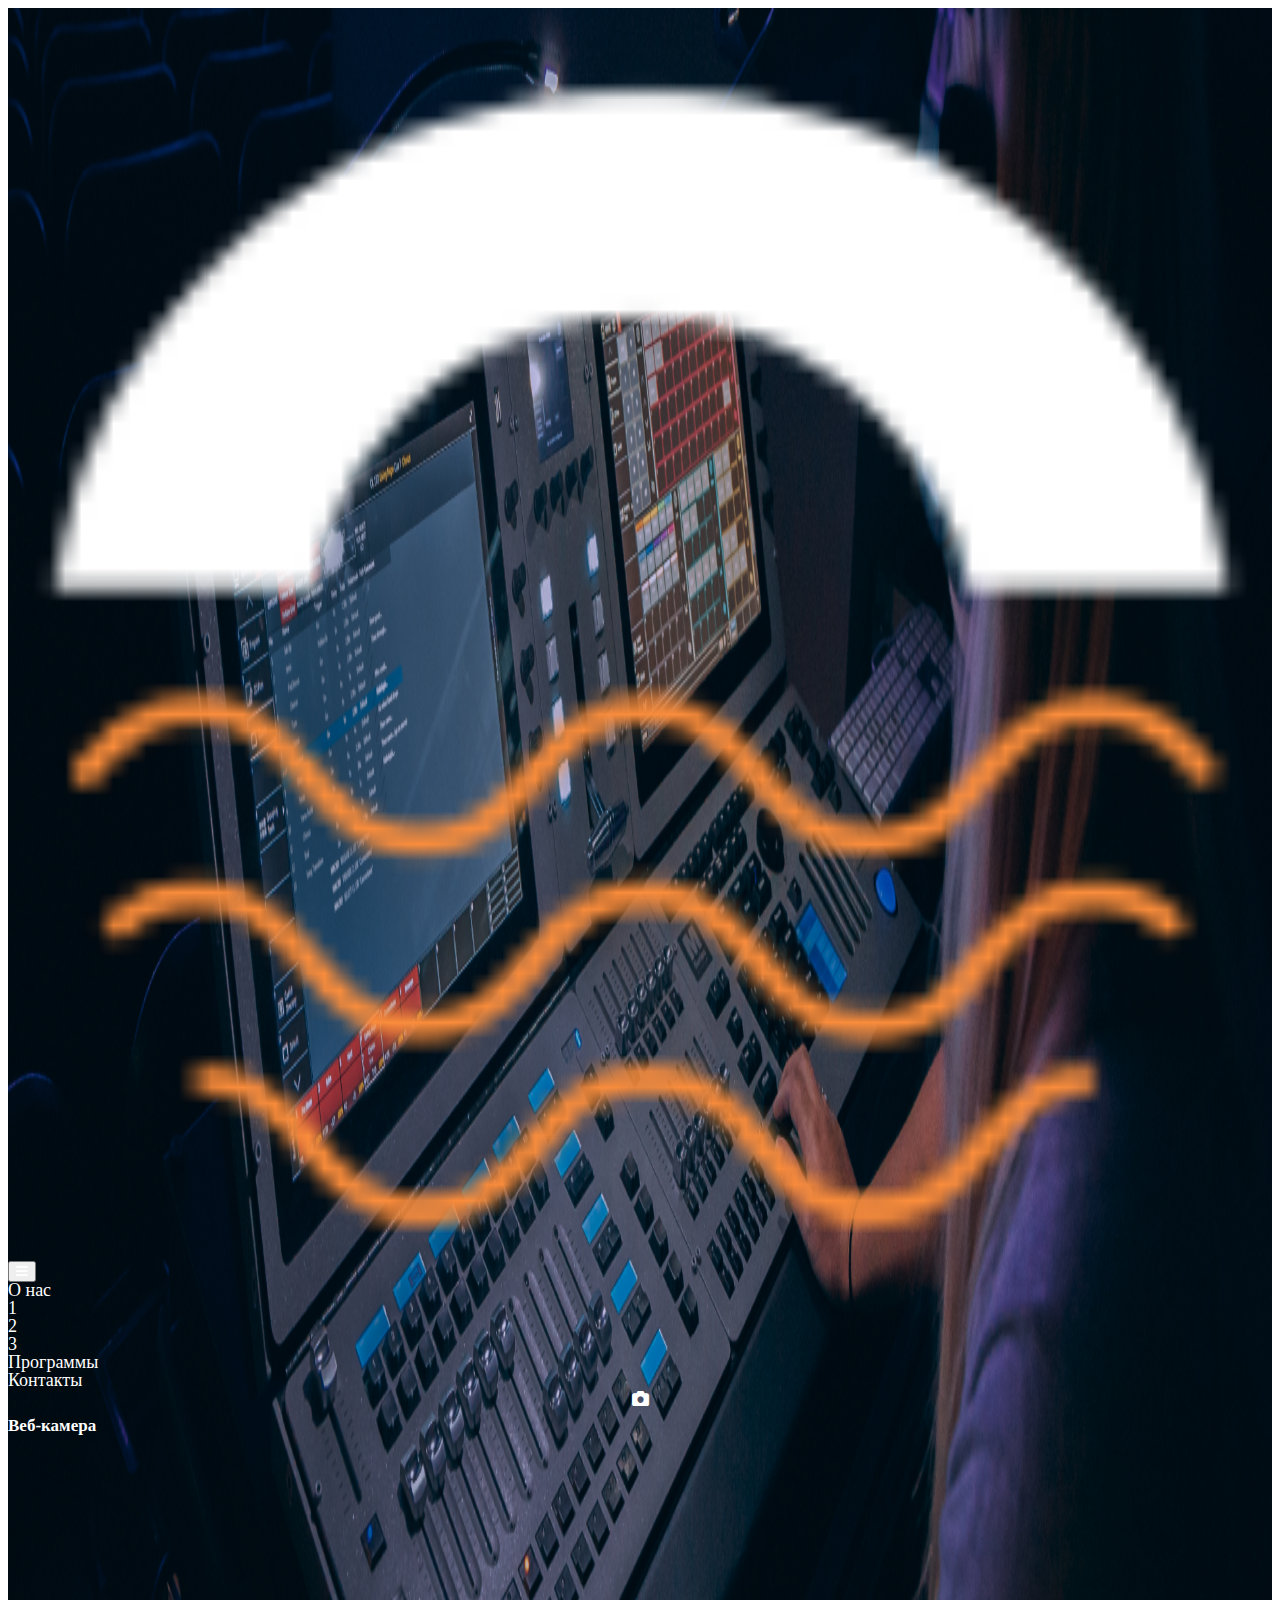
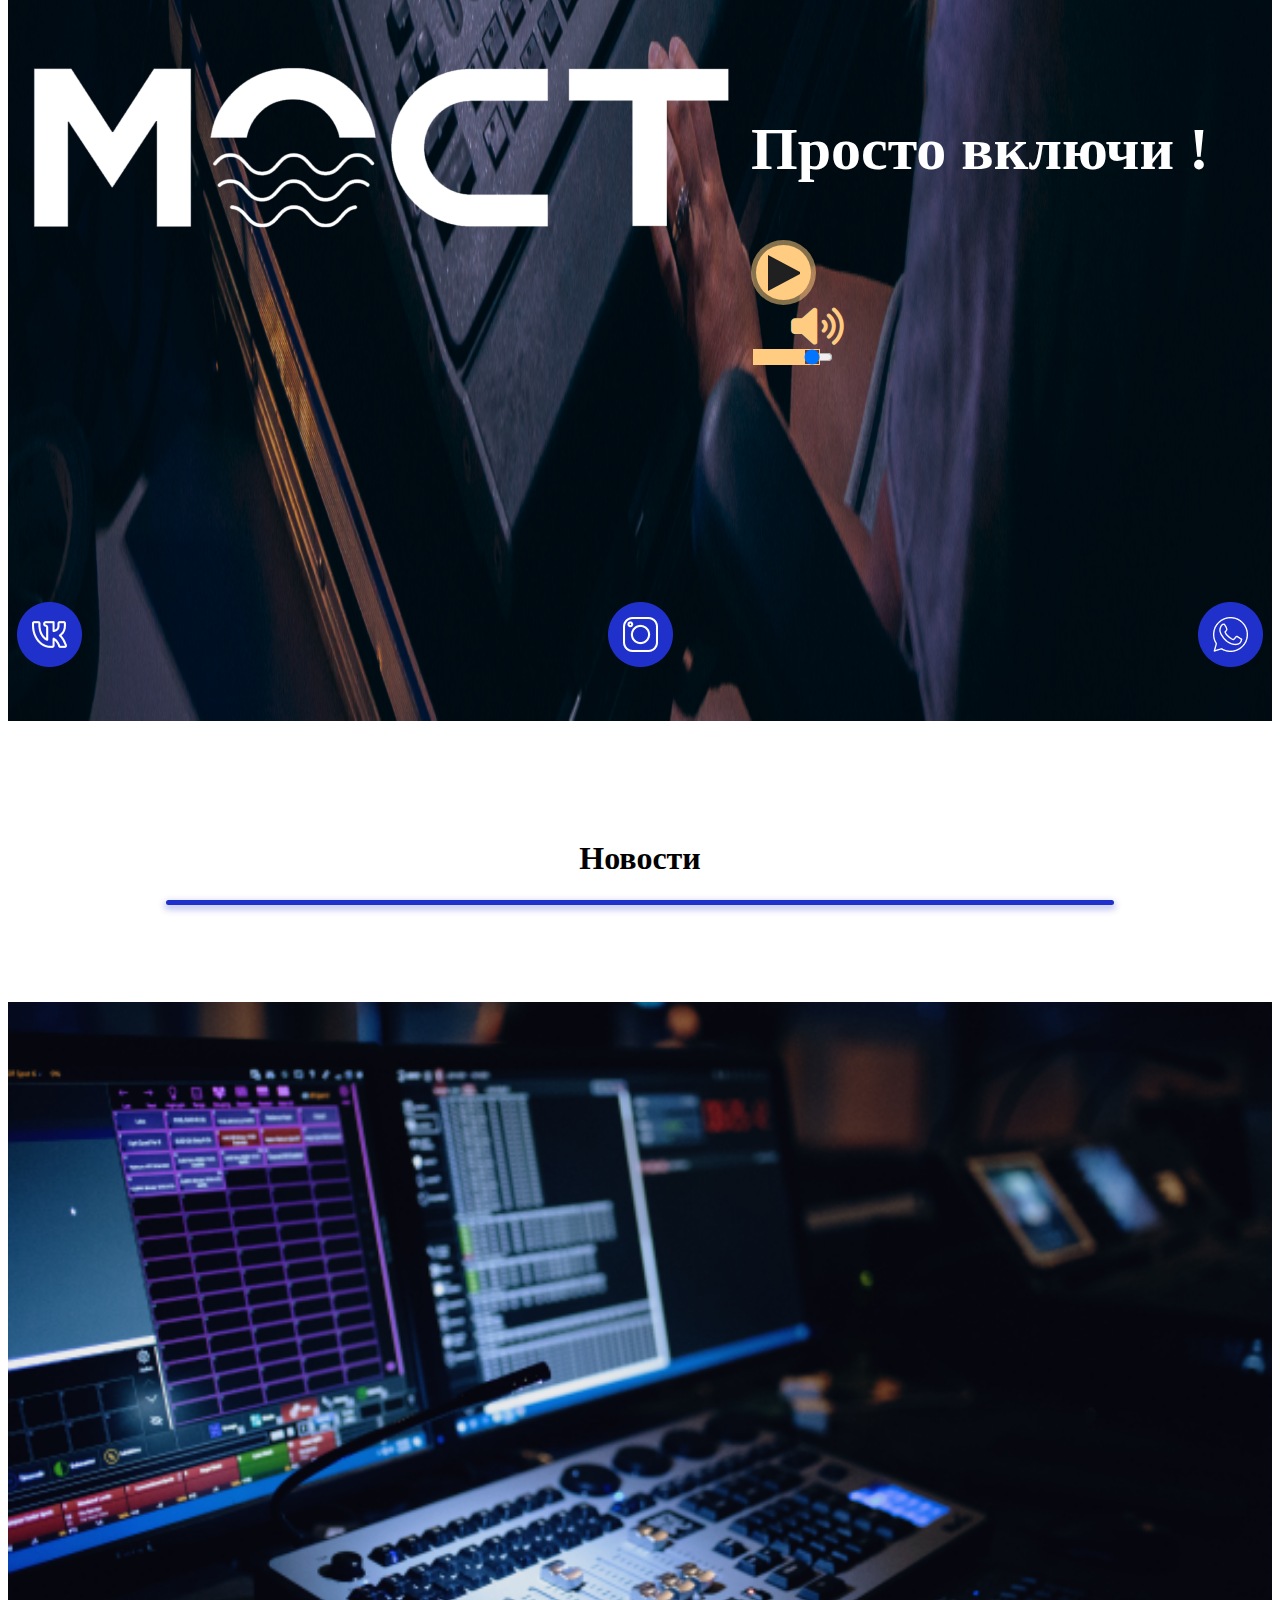
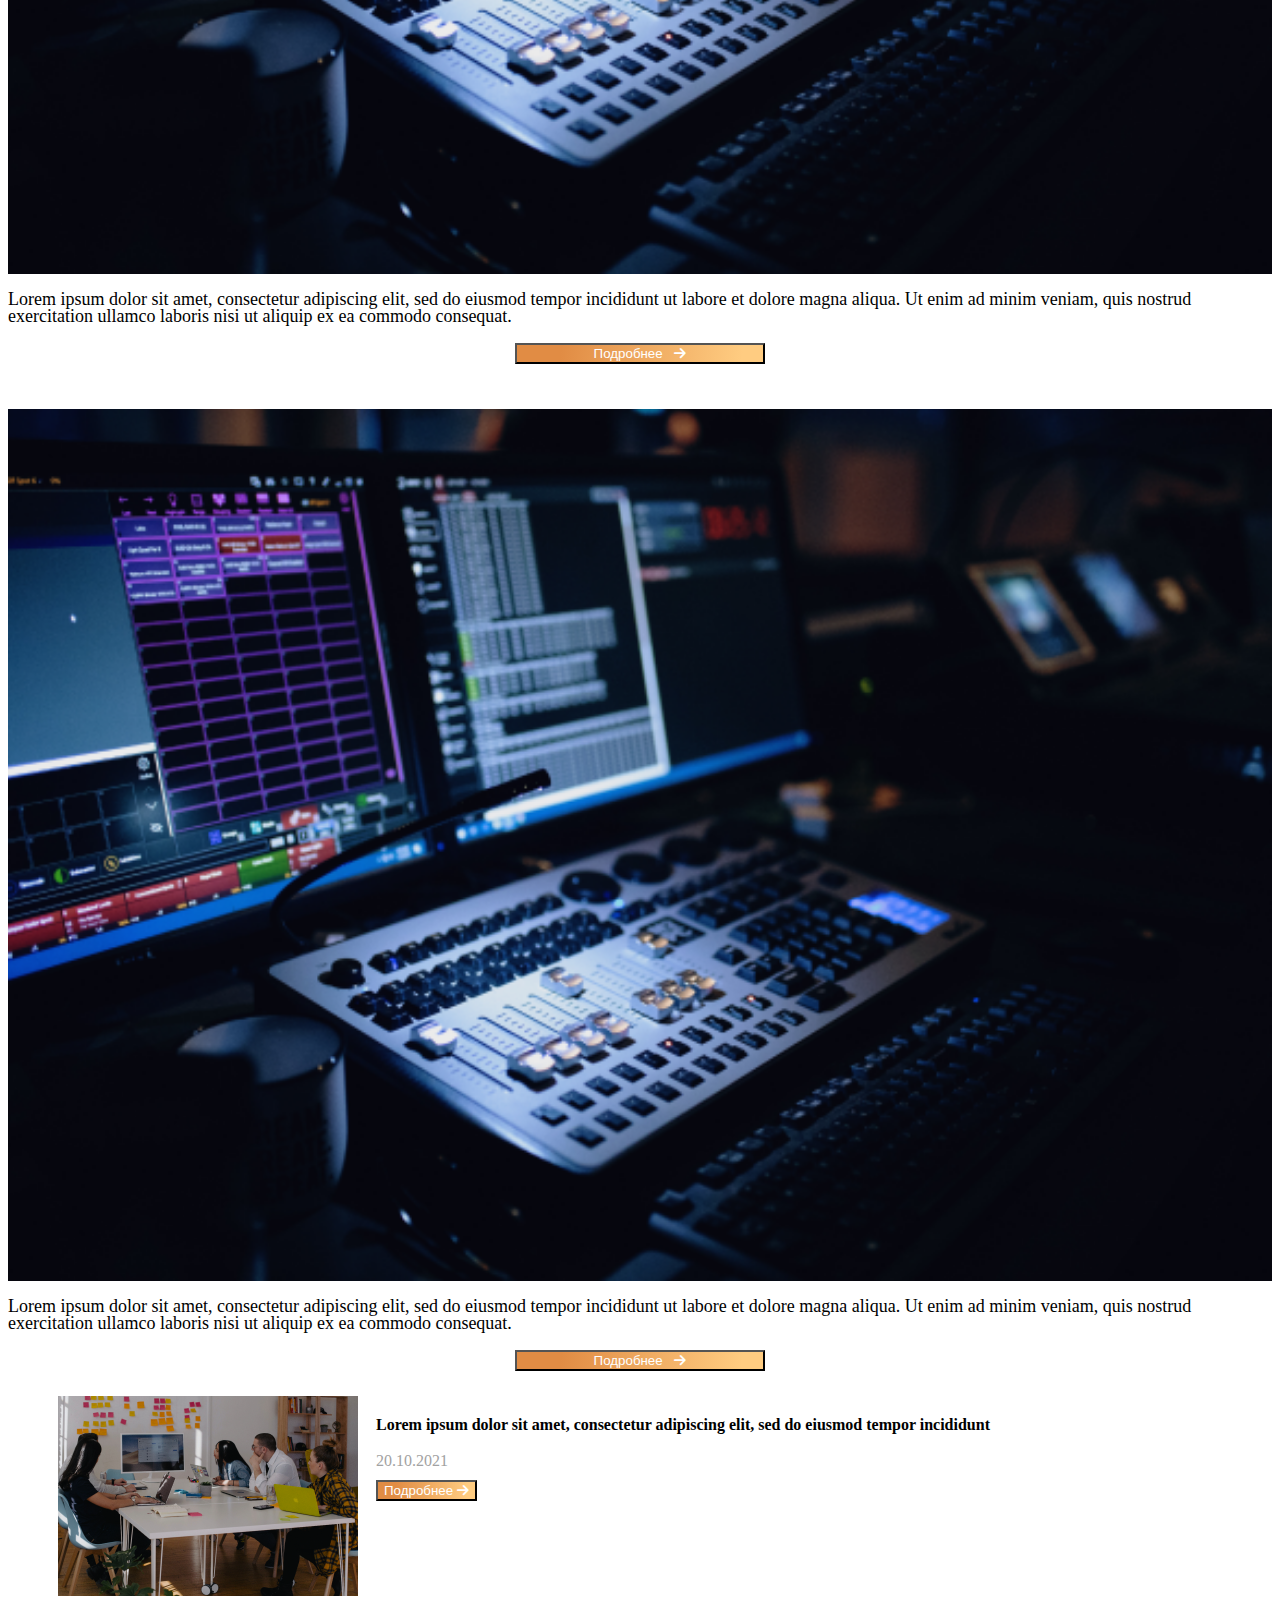
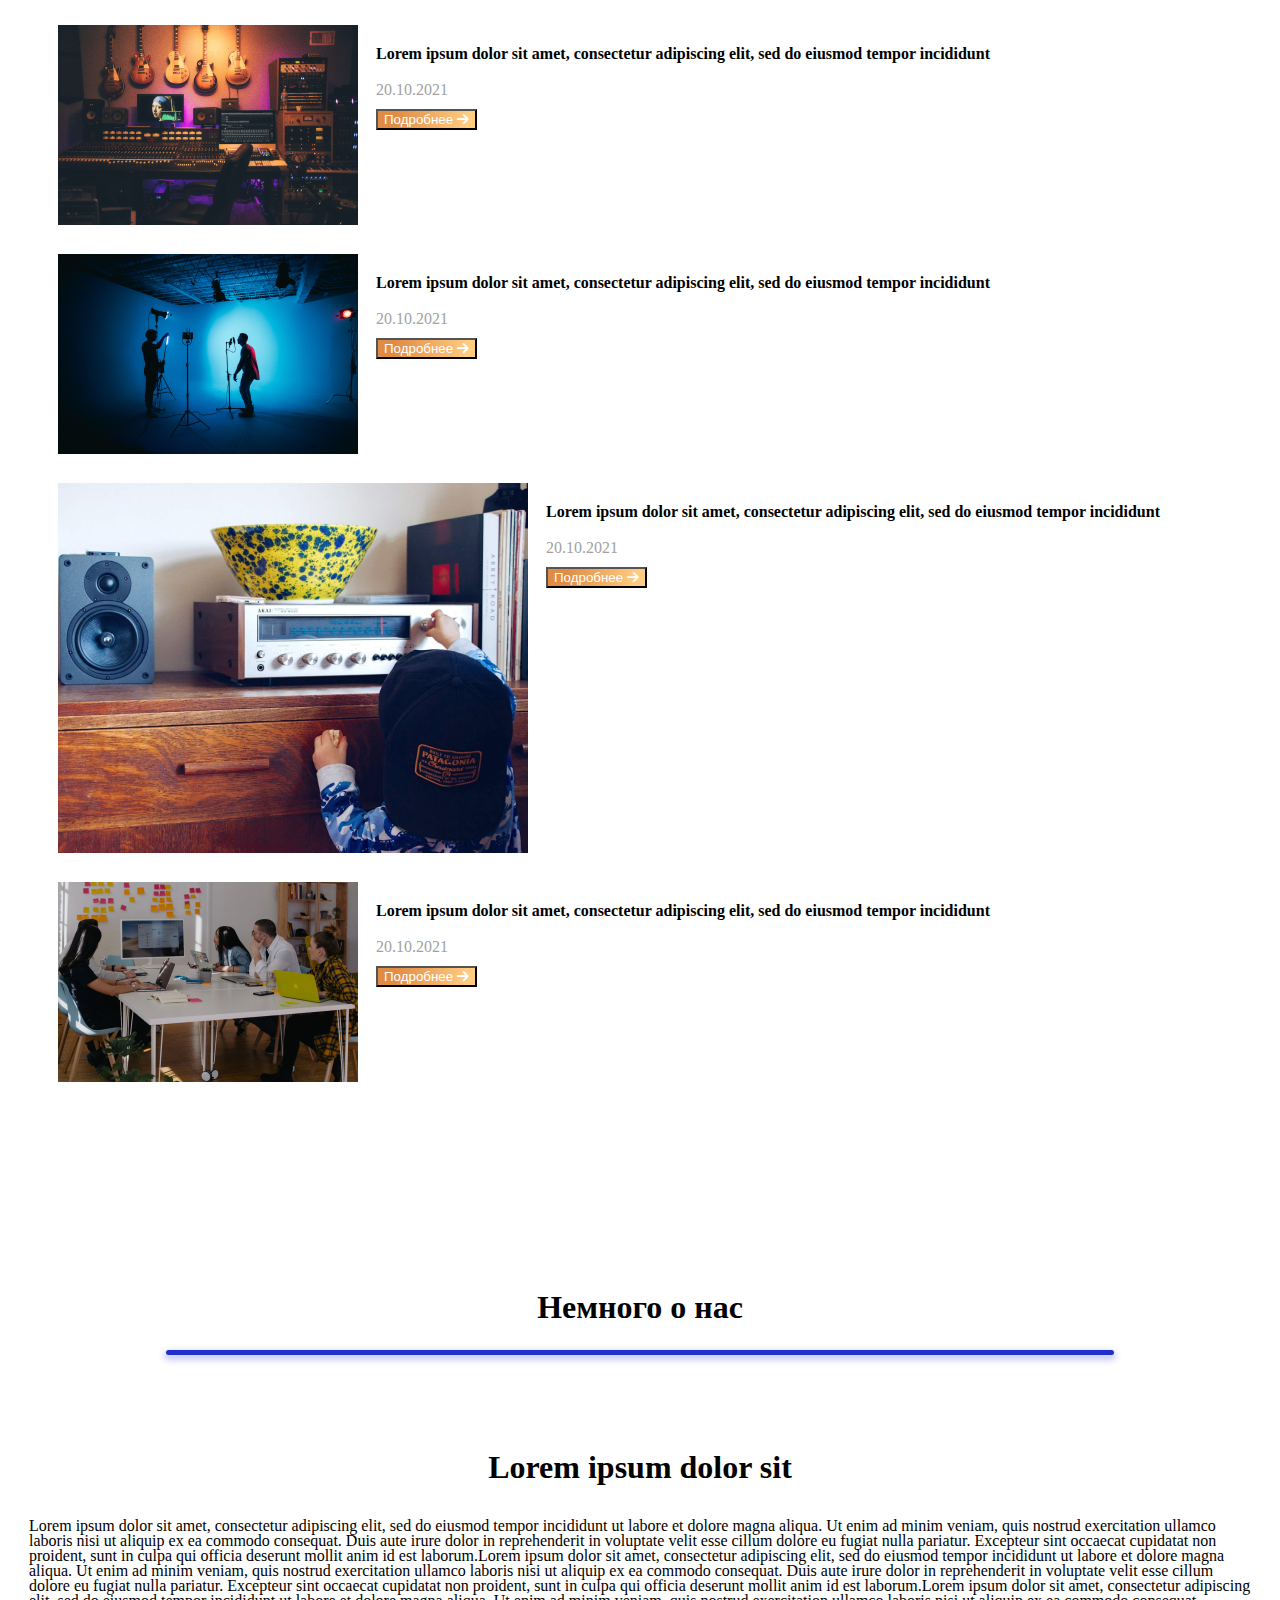
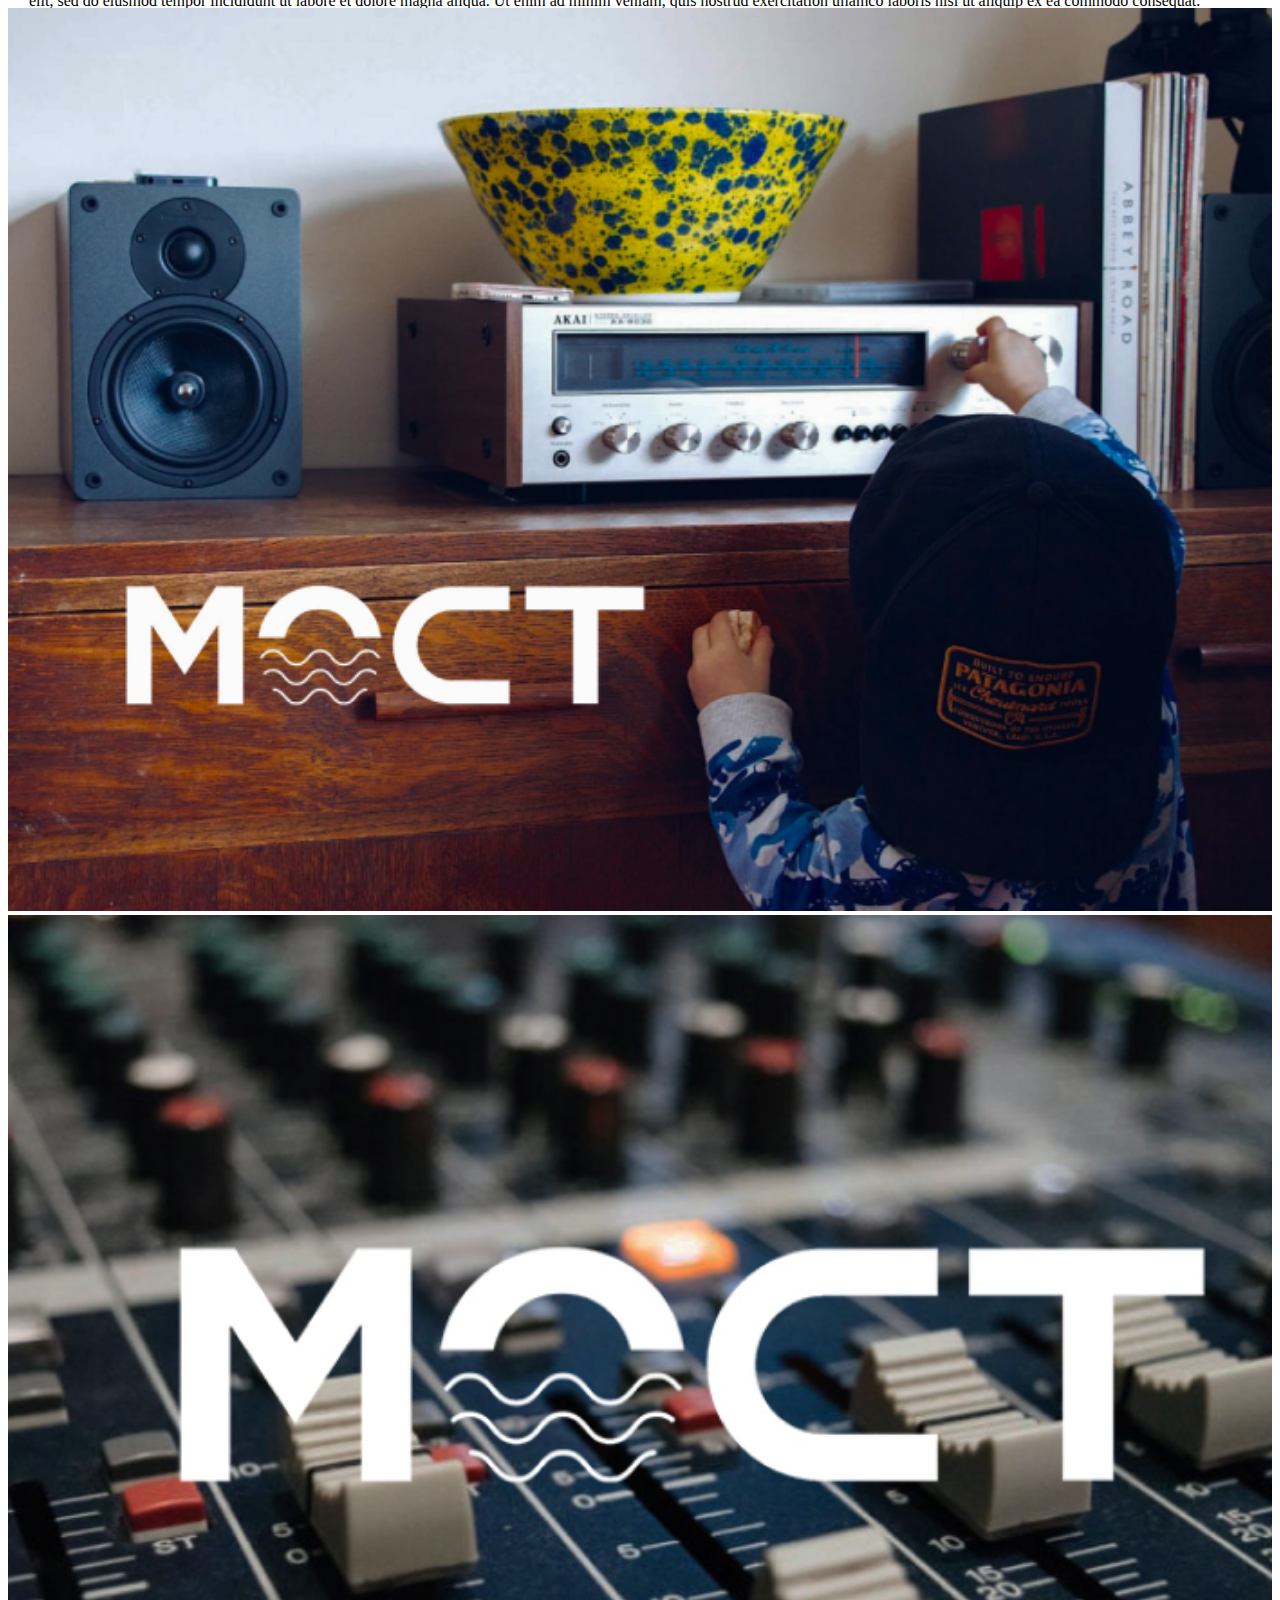
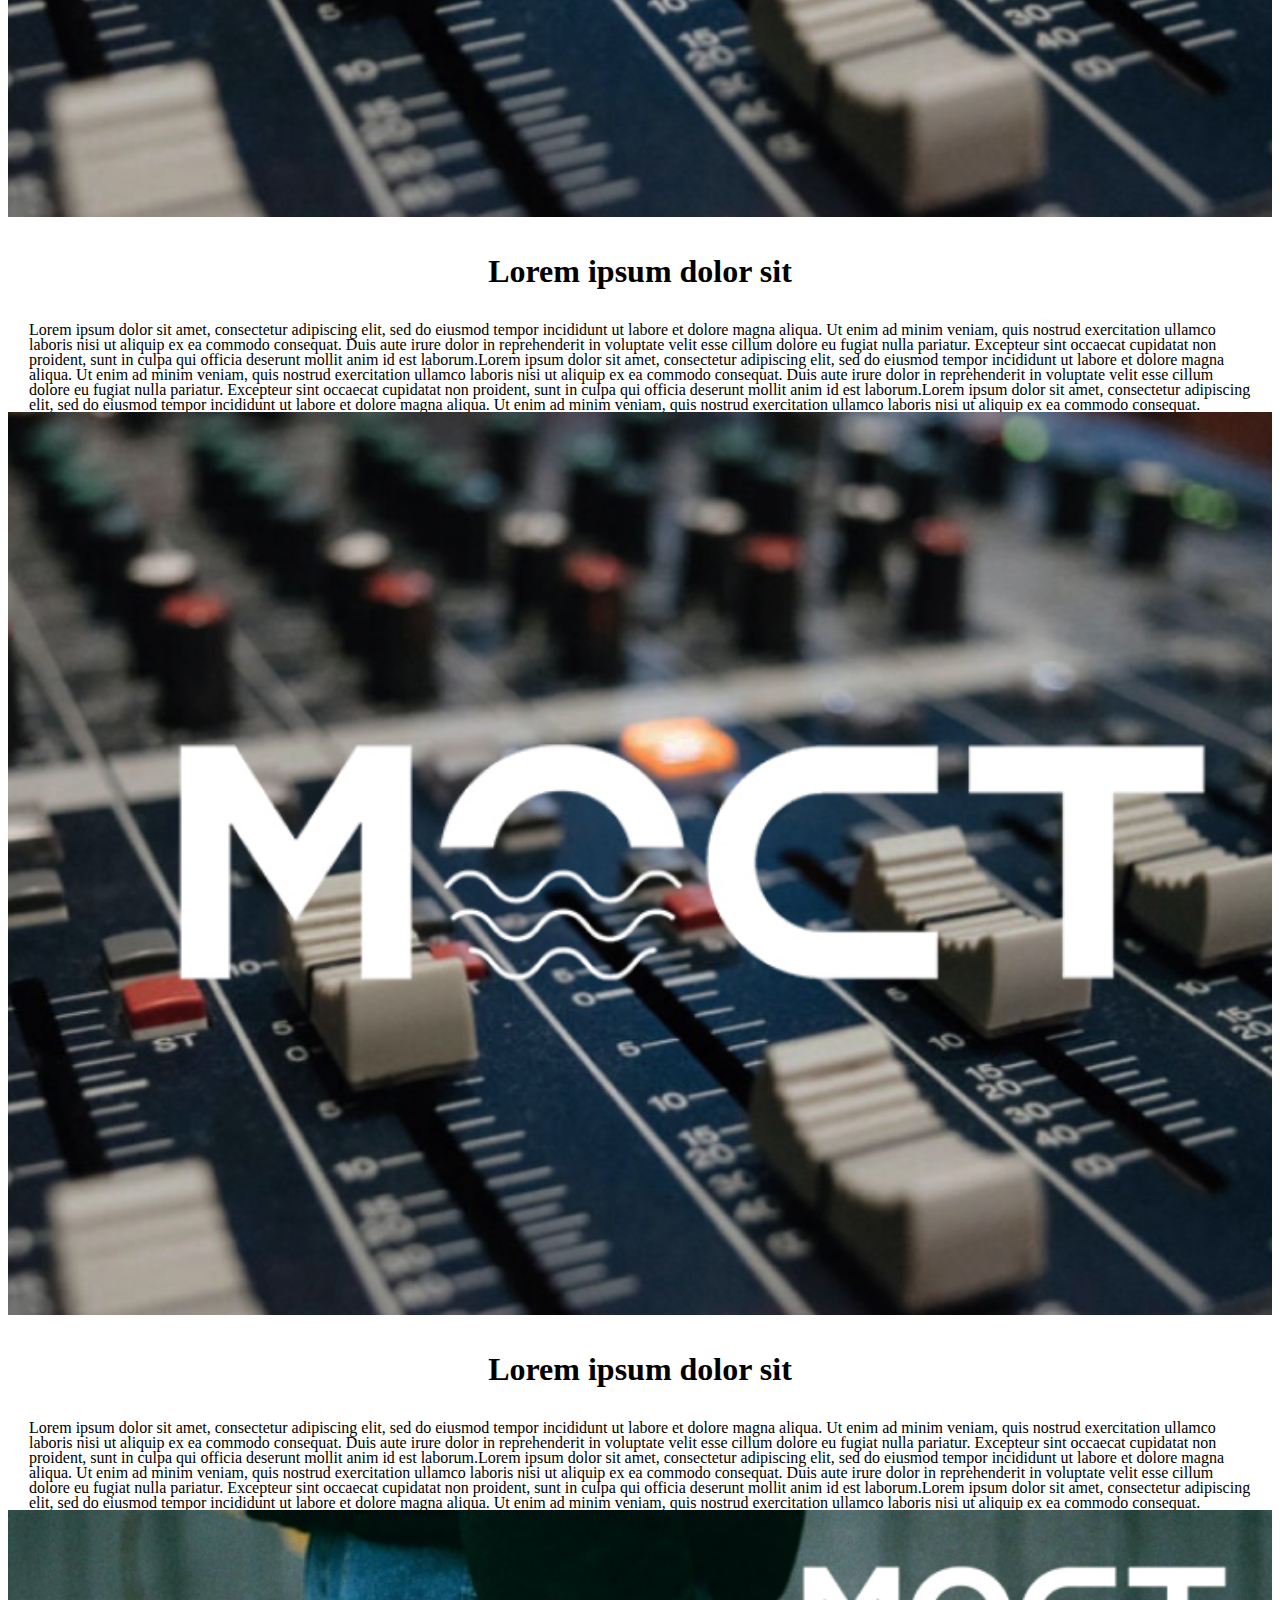
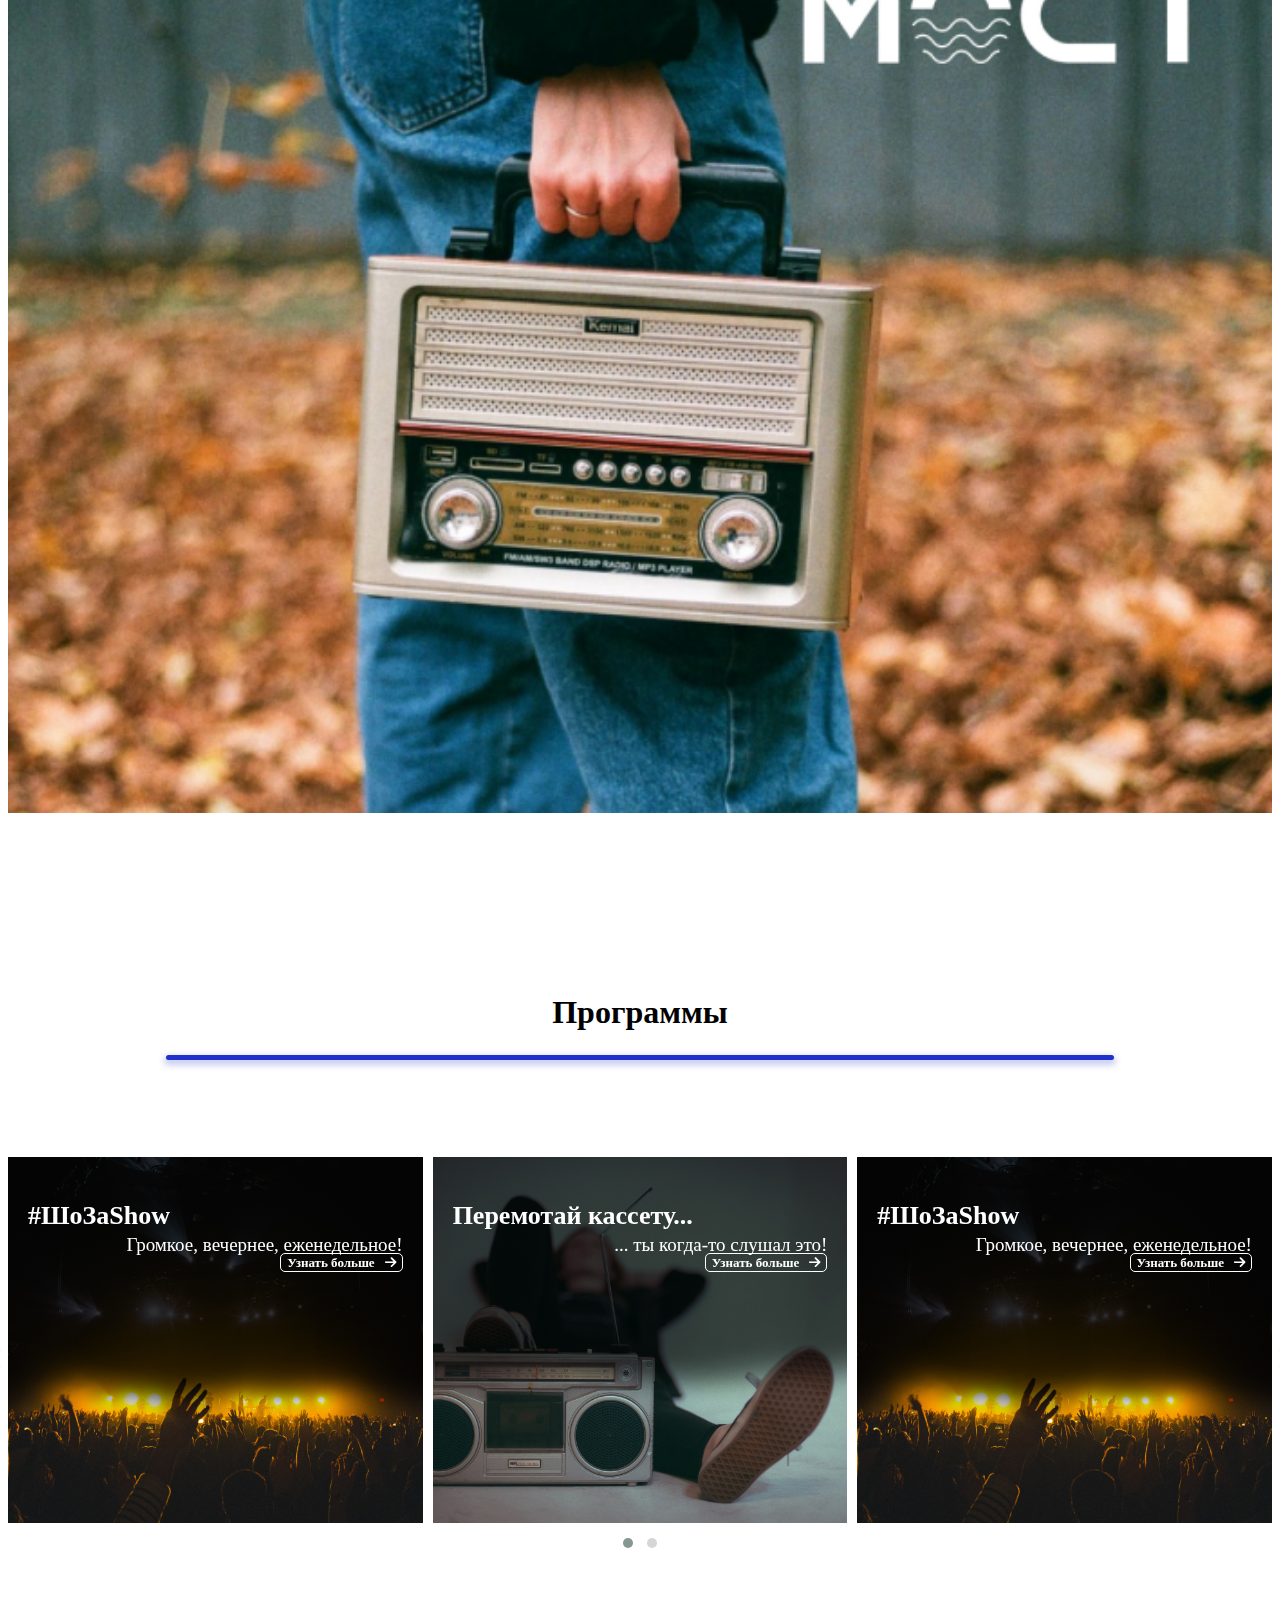
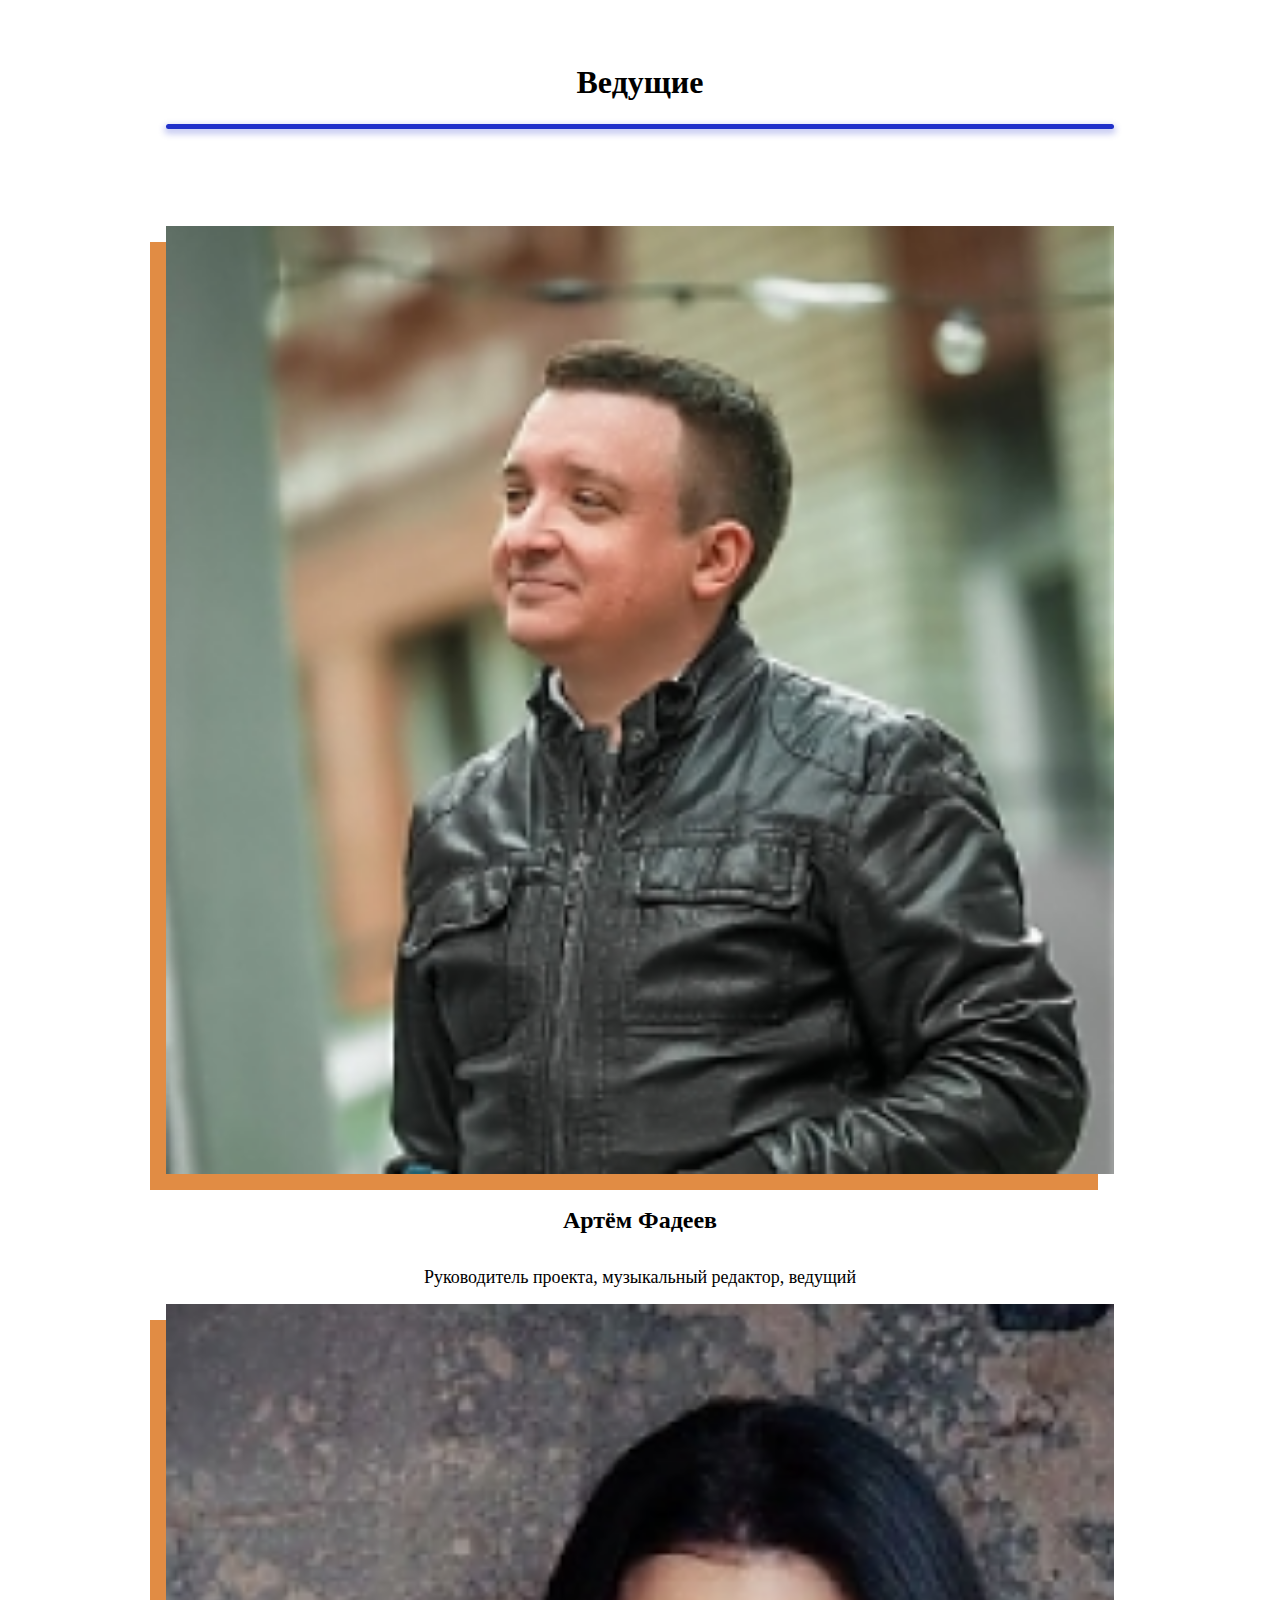
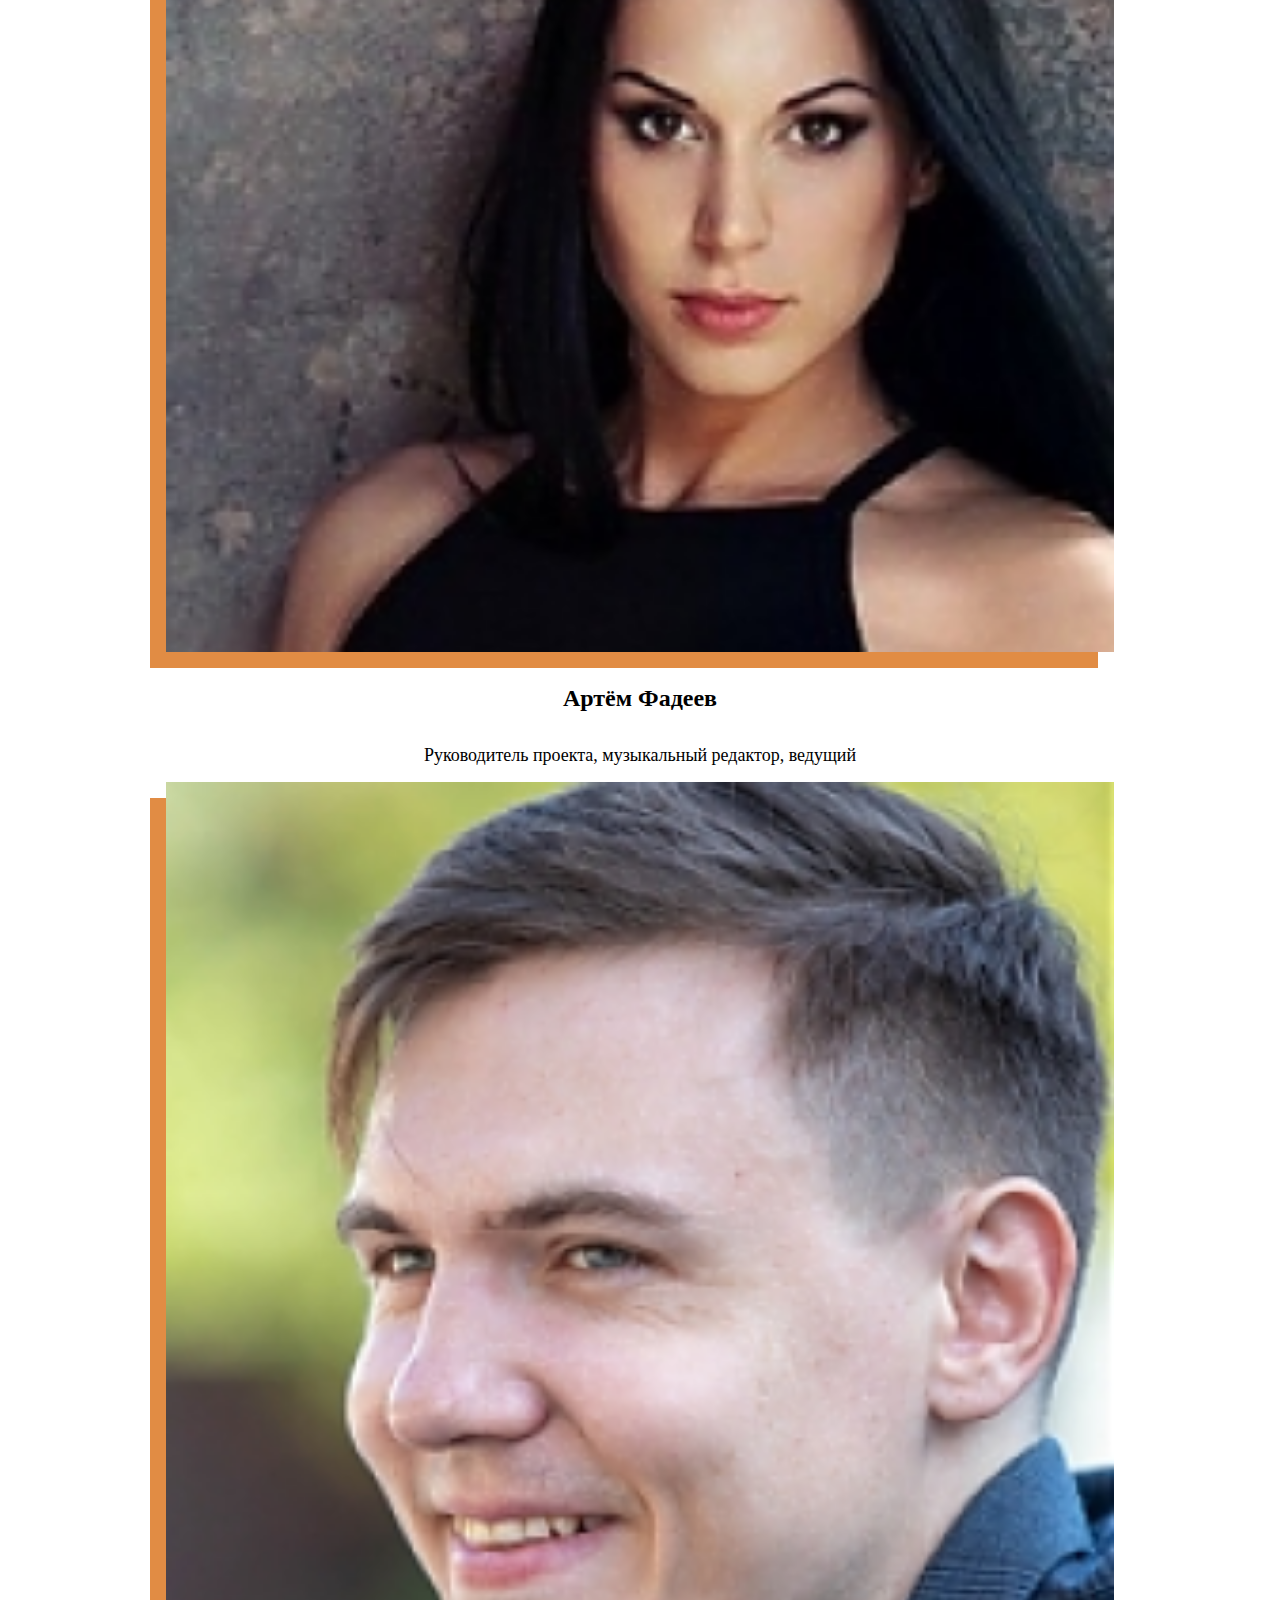
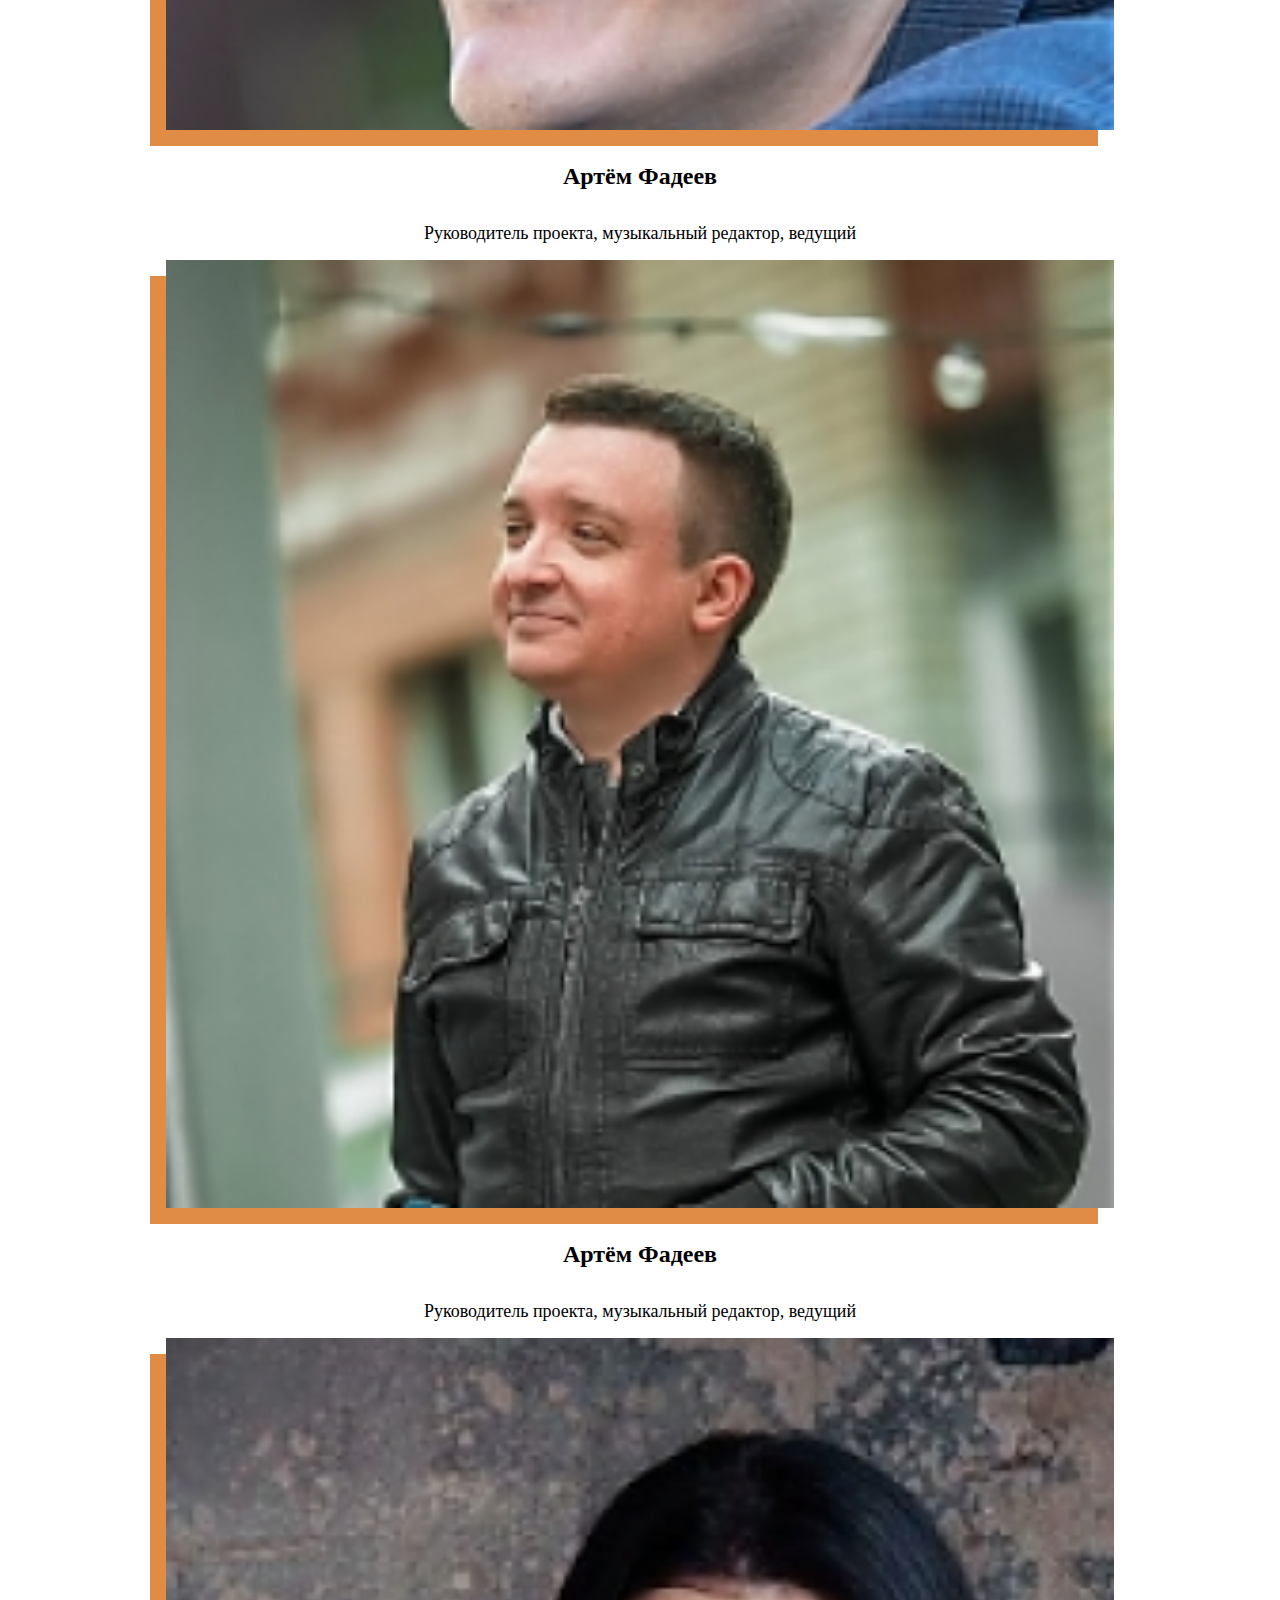
==== commit 39e925fd: "play pause" ====
--- a/index.html
+++ b/index.html
@@ -1,6 +1,5 @@
 <!DOCTYPE html>
 <html lang="en">
-
 <head>
     <meta charset="UTF-8" />
     <meta http-equiv="X-UA-Compatible" content="IE=edge" />
@@ -18,9 +17,8 @@
     <link
         rel="https://cdn.rawgit.com/mfd/f3d96ec7f0e8f034cc22ea73b3797b59/raw/856f1dbb8d807aabceb80b6d4f94b464df461b3e/gotham.css">
     <link rel="stylesheet" href="./style.css">
-    <title>Document</title>
+    <title>MOCT Radio</title>
 </head>
-
 <body>
     <header>
         <div class="container">
@@ -64,14 +62,25 @@
                             </div>
                         </div>
                     </nav>
-
-
                     <div class="col-10 m-auto">
                         <div class="headerCard">
                             <div class="col-lg-6 col-12"><img class="imgMoct" src="./images/h1.png" alt="h1"></div>
                             <div class="col-lg-6 col-12">
                                 <p>Просто включи !</p>
-                                <h1>MusicPlay</h1>
+                                <div class="play d-flex align-items-center">
+                                    <div class="playDiv">
+                                        <div class="playBtn">
+                                        <div class="yornvd"><button class="playIcon"></button></div>
+                                    </div>
+                                </div>
+                                <div class="volumeIcon d-flex align-items-center">
+                                    <i class="fas fa-volume-up"></i>
+                                            <div class="row volume-control mr-2">
+                                                <div class="volume-slide col-12 text-center"><input type="range" id="volume"
+                                                        step="1" min="0" max="100" value="80"></div>
+                                            </div>
+                                        </div>
+                                </div>
                             </div>
                         </div>
                     </div>
@@ -618,5 +627,4 @@
         crossorigin="anonymous" referrerpolicy="no-referrer"></script>
     <script src="./app.js"></script>
 </body>
-
 </html>--- a/style.css
+++ b/style.css
@@ -64,6 +64,105 @@
     padding: 0;
     margin-bottom: 233px;
 }
+.headerCard .play .playDiv{
+    width: 65px;
+    height: 65px;
+    border-radius: 50%;
+    background: rgba(255, 205, 129, 0.522);
+    display: flex;
+    justify-content: center;
+    align-items: center;
+}
+.headerCard .play .playDiv .playBtn{
+    width: 55px;
+    height: 55px;
+    border-radius: 50%;
+    background: #FFCC81;
+    display: flex;
+    justify-content: center;
+    align-items: center;
+}
+.headerCard .play .playDiv .playBtn .yornvd{
+    position: relative;
+}
+.playIcon {
+  border: 0;
+  background: transparent;
+  box-sizing: border-box;
+  width: 0;
+  height: 34px;
+  border-color: transparent transparent transparent #202020;
+  transition: 100ms all ease;
+  cursor: pointer;
+  border-style: solid;
+  border-width: 17px 0 17px 32px;
+  position: absolute;
+  left: -16px;
+  top: -18px;
+}
+.playIcon.paused {
+  border-style: double;
+  border-width: 0px 0 0px 32px;
+}
+.playIcon:hover {
+  border-color: transparent transparent transparent #404040;
+}
+.volumeIcon i{
+    font-size: 42px;
+    margin-left: 40px;
+    margin-right: 15px;
+    color: #FFCC81;
+}
+.volumeIcon input[type=range]{
+     background-color: #525252;
+}
+
+@media (max-width :1400px) and (-webkit-min-device-pixel-ratio:0) {
+   input[type='range'] {
+      overflow: hidden;
+      width: 80px;
+
+      background-color: #525252;
+    }
+
+
+    input[type='range']::-webkit-slider-runnable-track {
+
+      color: #FFCC81;
+    }
+
+    input[type='range']::-webkit-slider-thumb {
+      background: #434343;
+      box-shadow: -80px 0 0 80px #FFCC81;
+    }
+
+}
+/* @media (max-width :1400px) and (-webkit-min-device-pixel-ratio:0) {
+    input[type='range'] {
+      overflow: hidden;
+      width: 80px;
+      -webkit-appearance: none;
+      background-color: #525252;
+    }
+
+    input[type='range']::-webkit-slider-runnable-track {
+      height: 10px;
+      -webkit-appearance: none;
+      color: #FFCC81;
+      margin-top: -1px;
+    }
+
+    input[type='range']::-webkit-slider-thumb {
+      width: 10px;
+      -webkit-appearance: none;
+      height: 10px;
+      cursor: ew-resize;
+      background: #434343;
+      box-shadow: -80px 0 0 80px #FFCC81;
+    }
+
+} */
+
 .headerCard .imgMoct {
     width: 100%;
 }
@@ -472,7 +571,6 @@
     line-height: 19px;
     color: #ffffff;
 }
-
 footer h4 {
     font-family: Gotham Pro;
     font-style: normal;
@@ -482,7 +580,6 @@
     text-align: right;
     color: #ffffff;
 }
-
 footer p {
     font-family: Gotham Pro;
     font-style: normal;
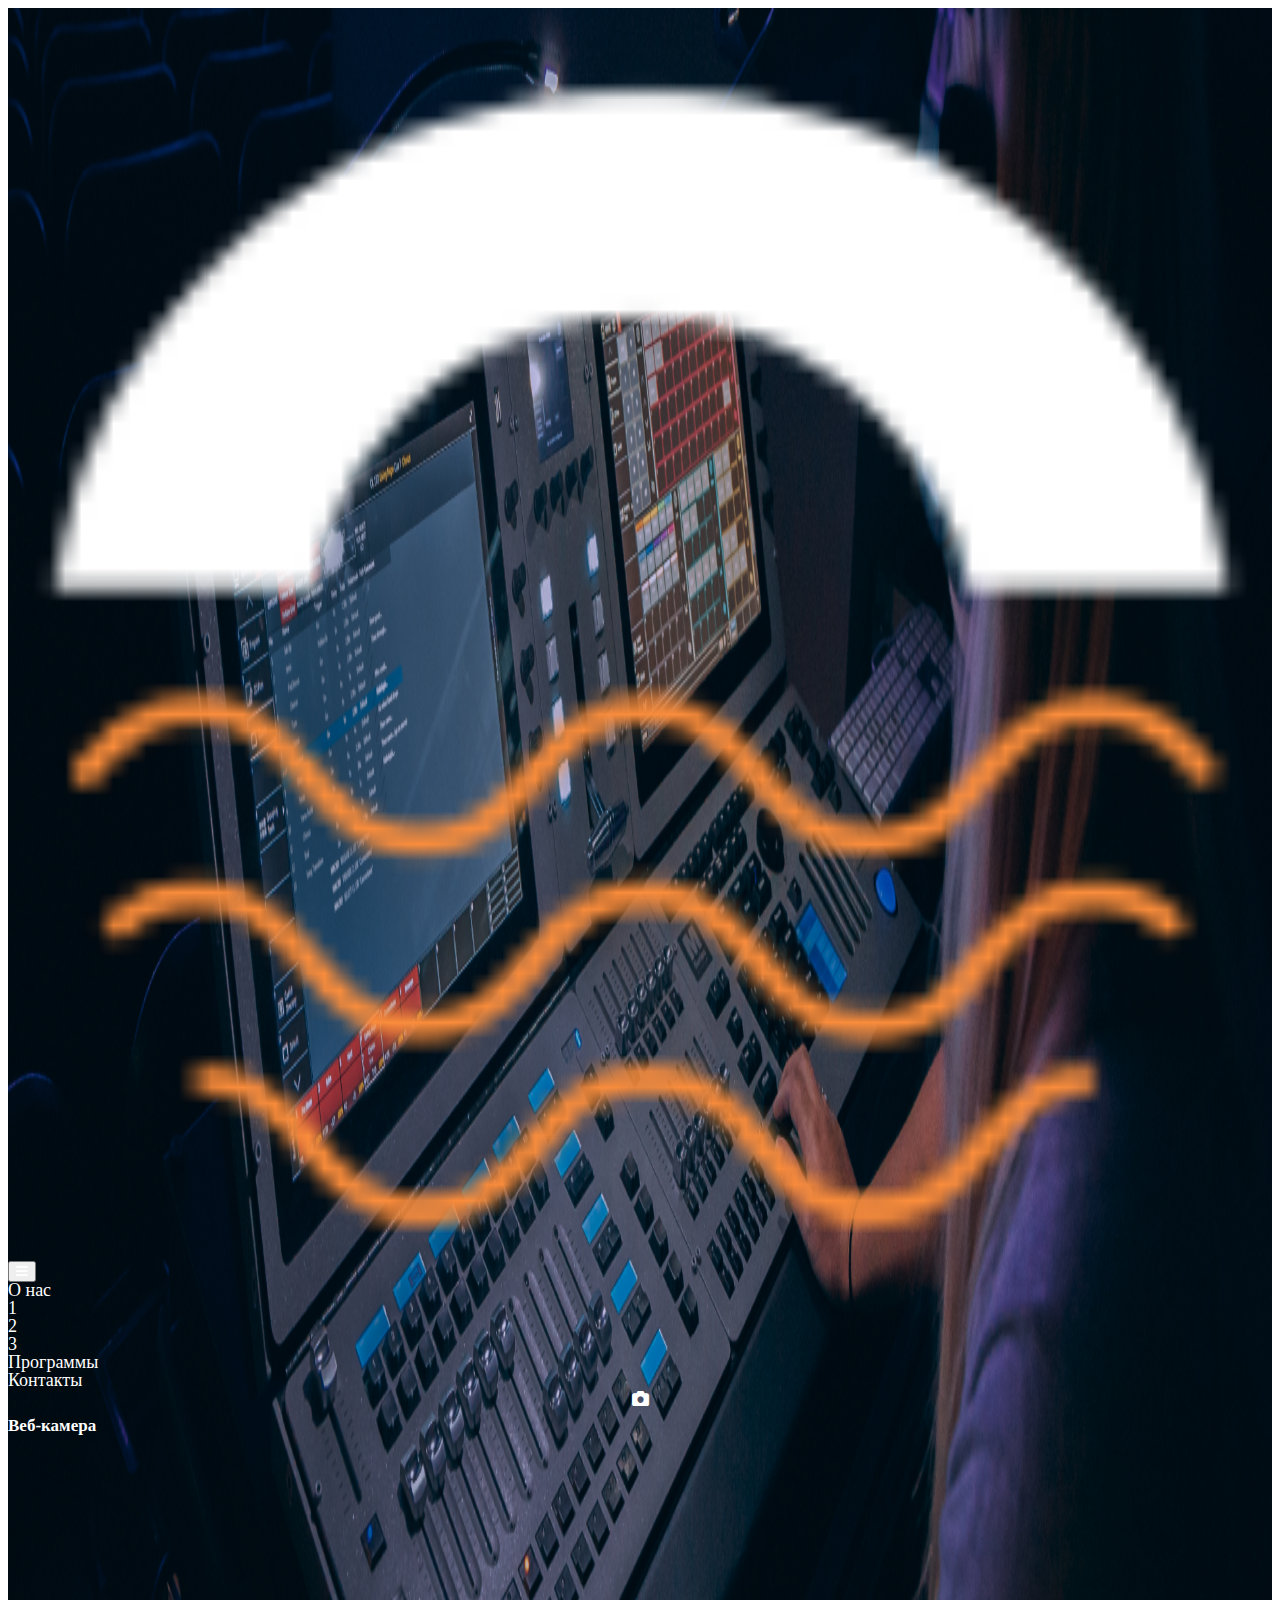
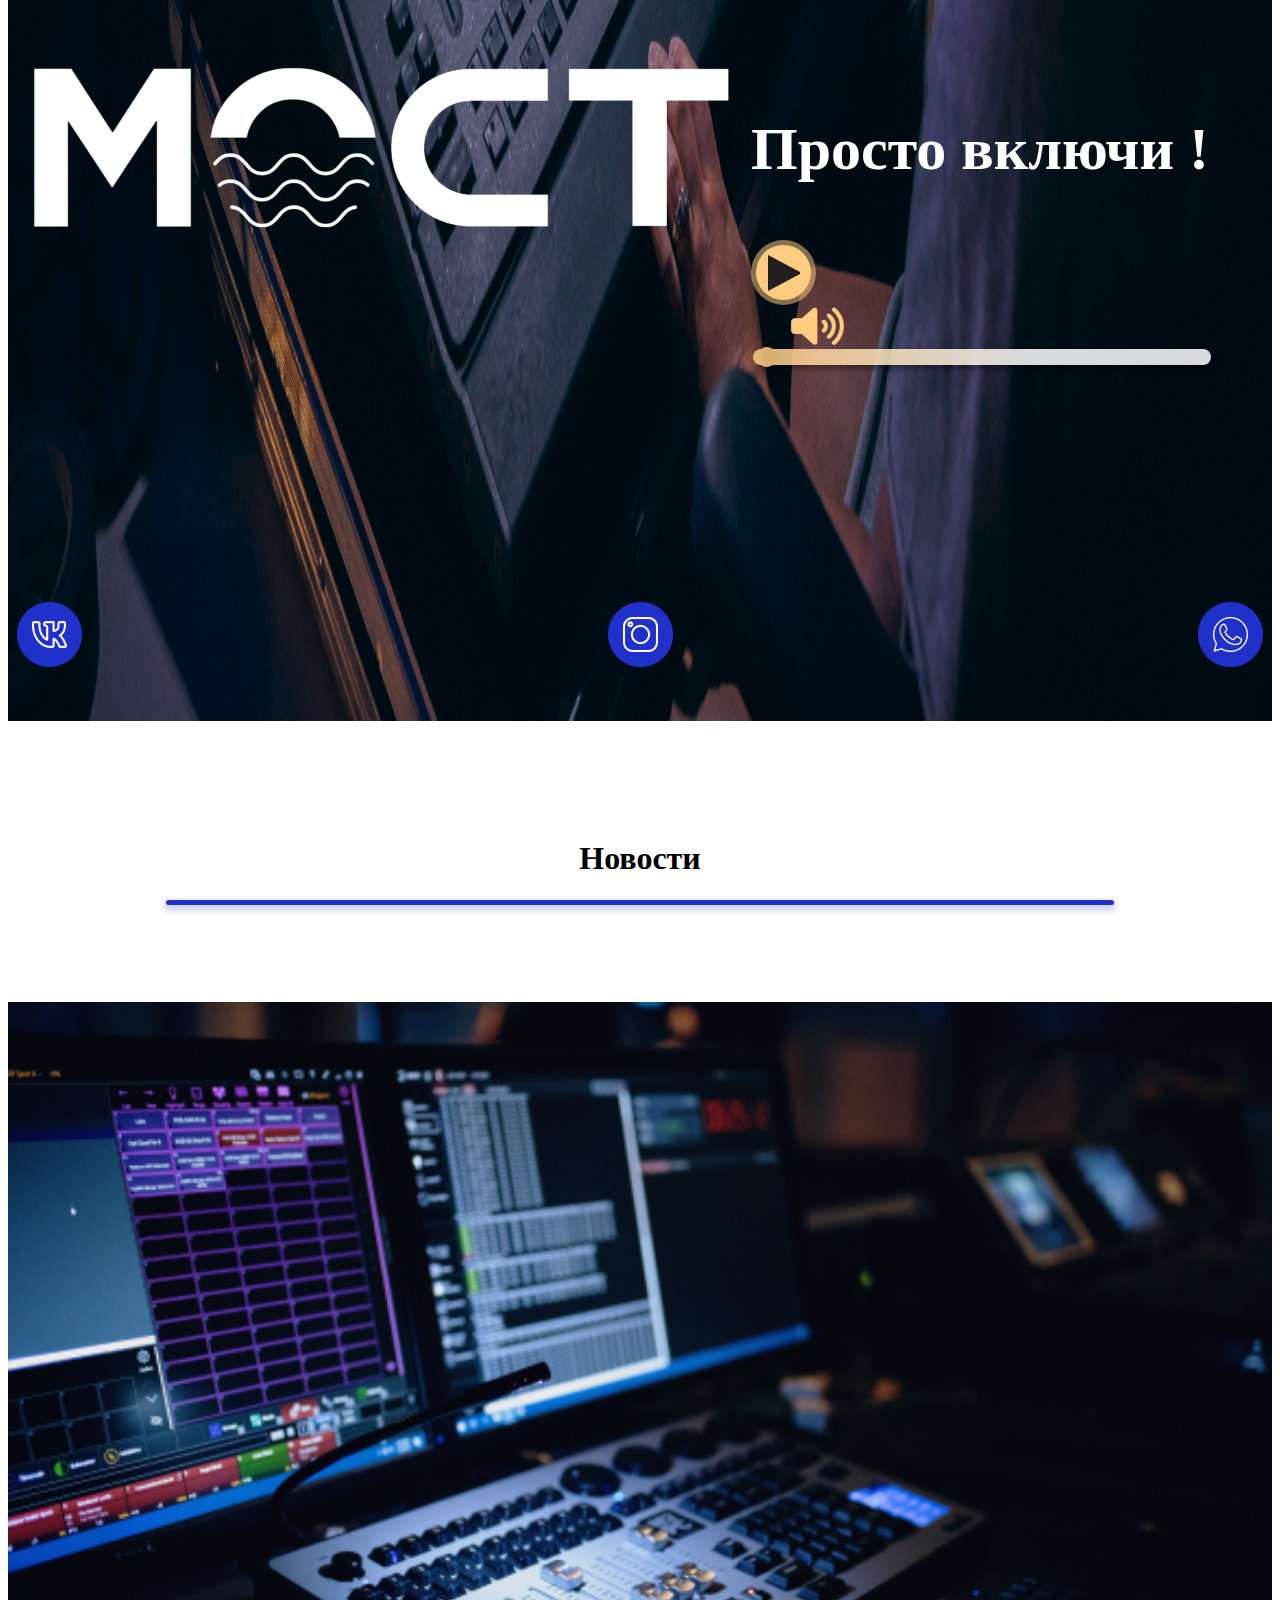
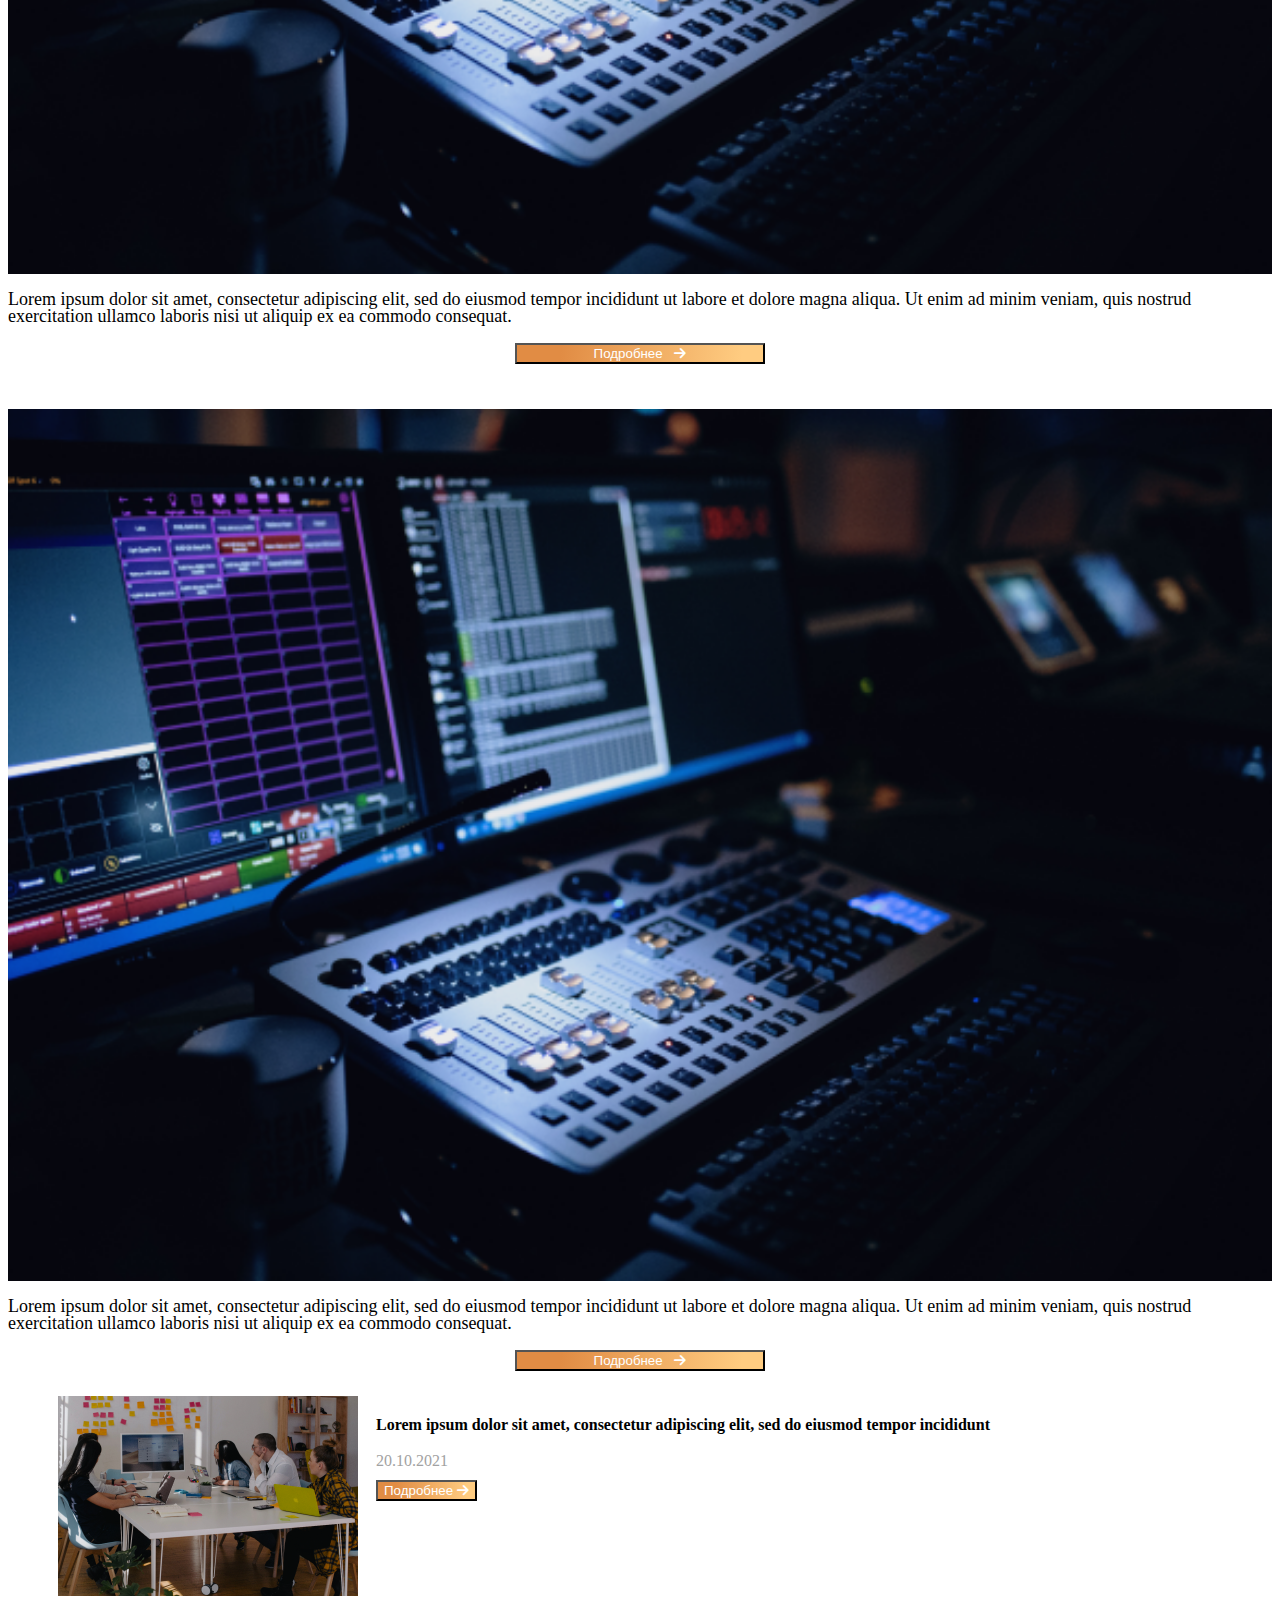
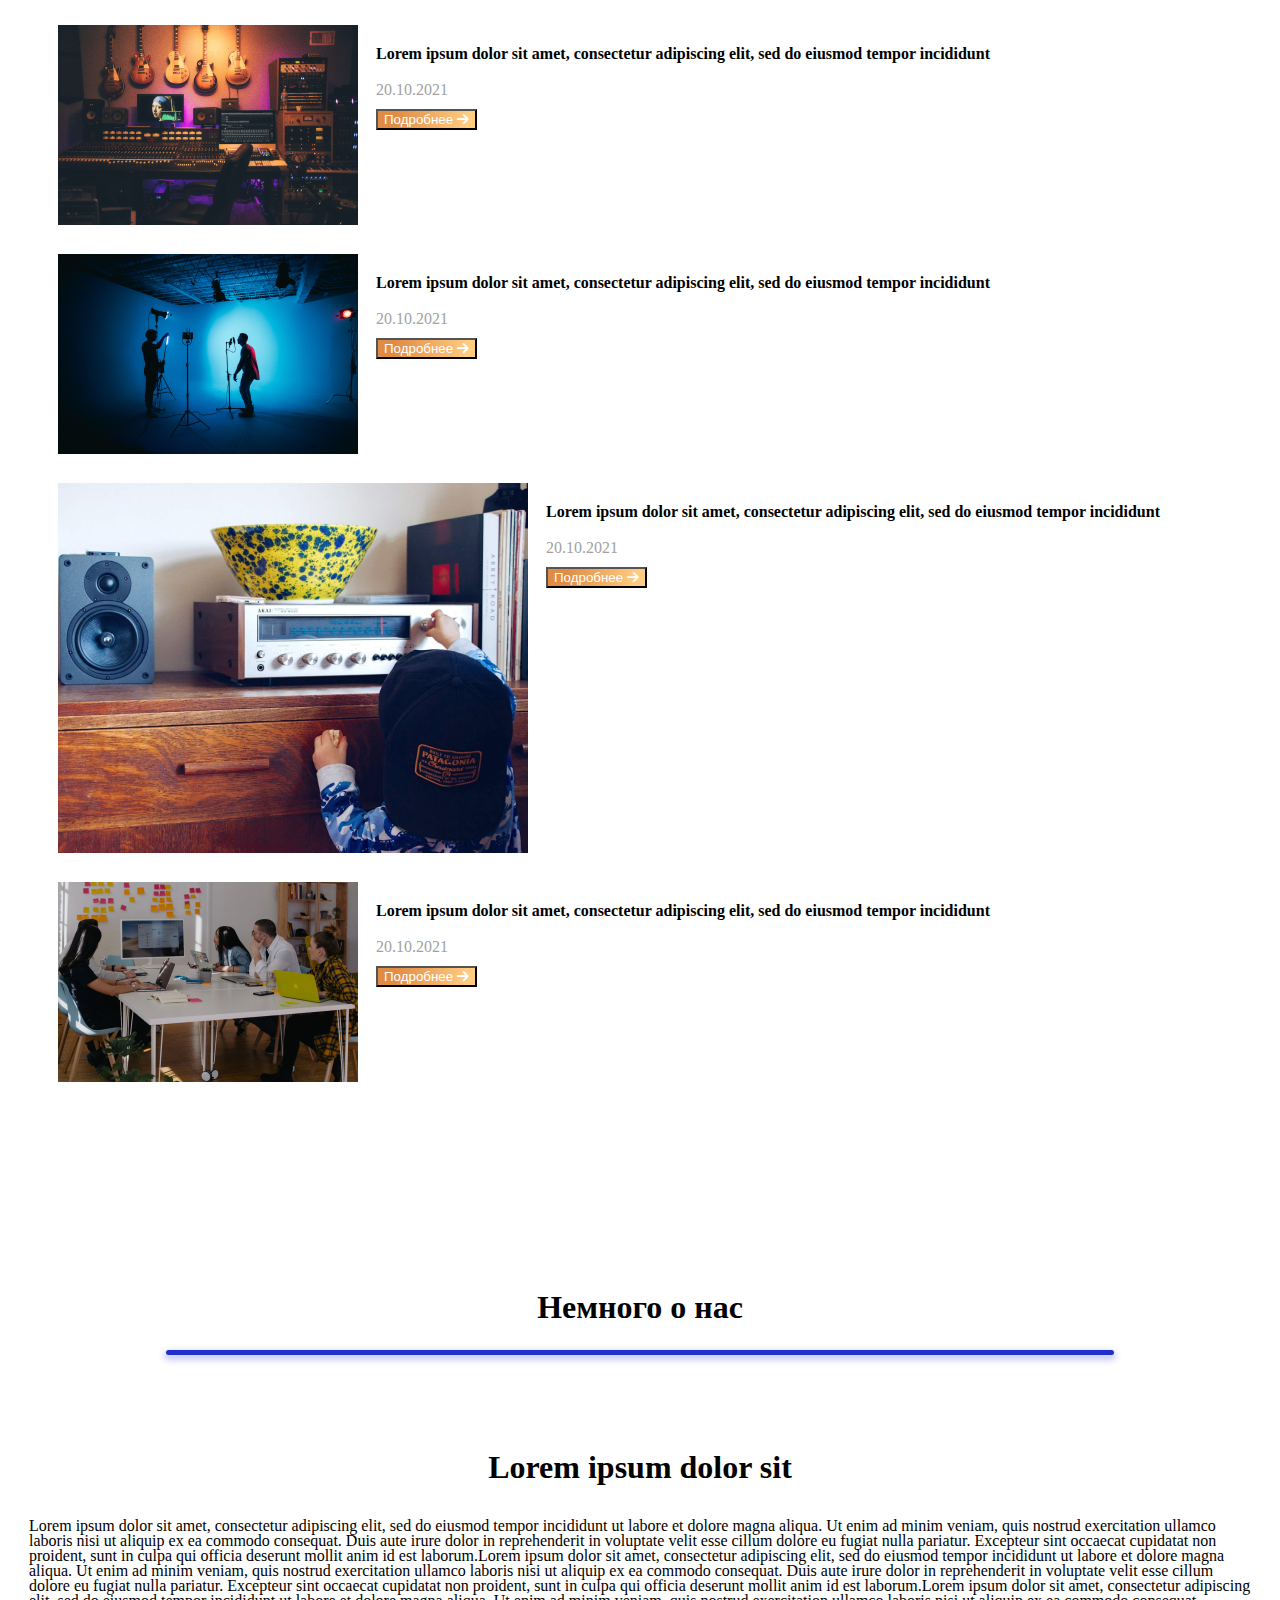
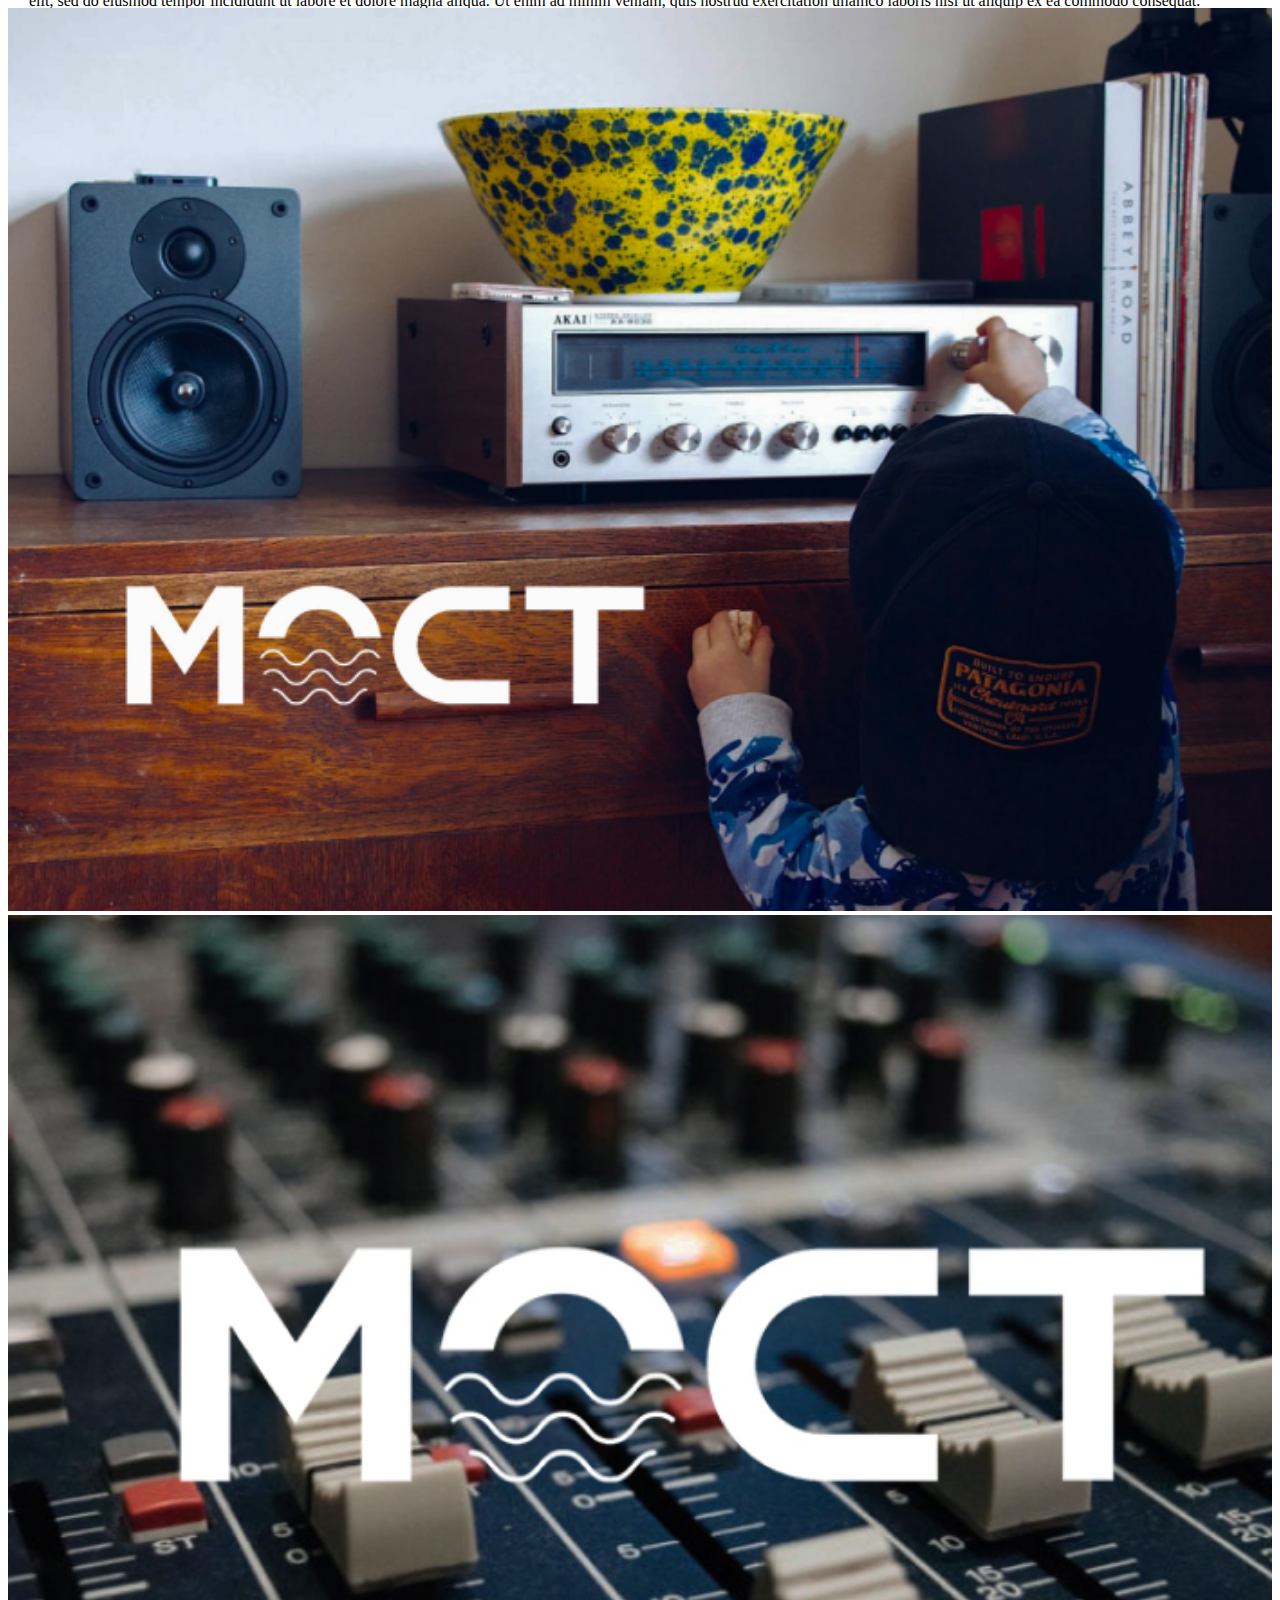
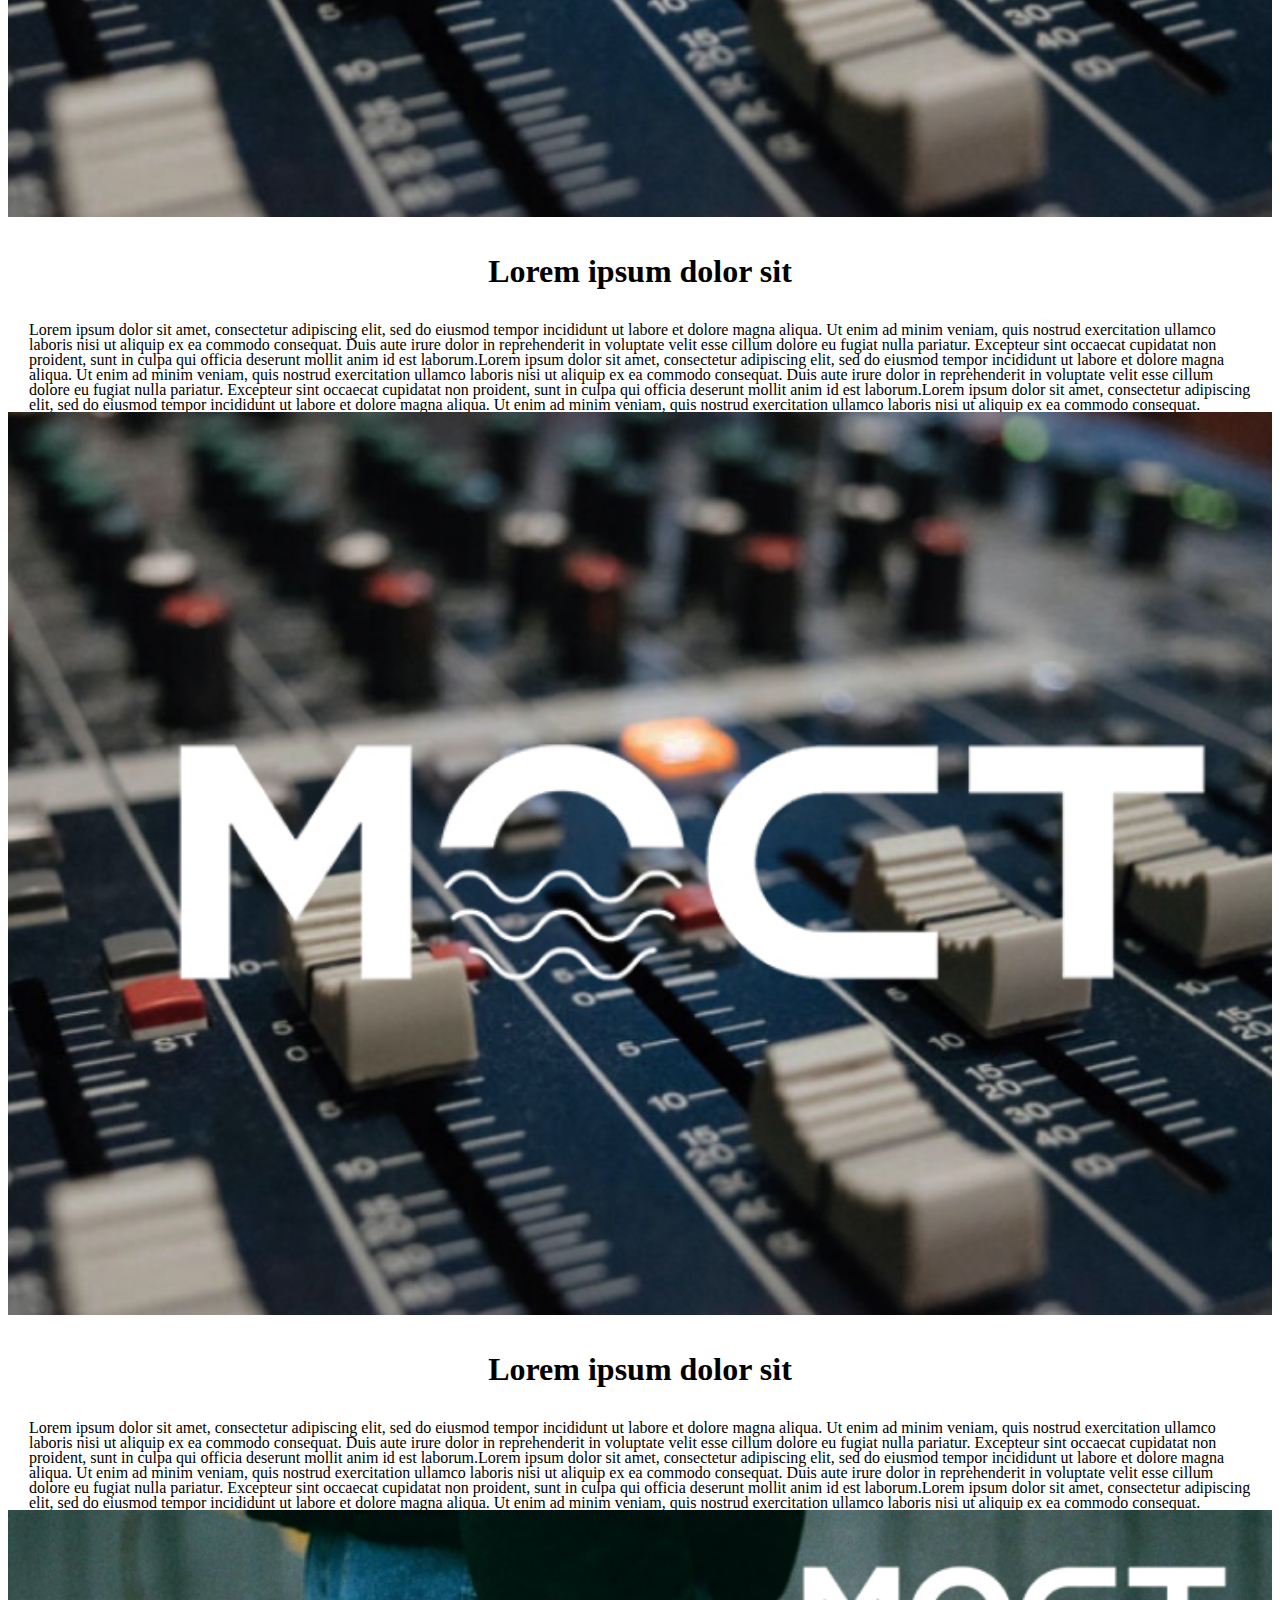
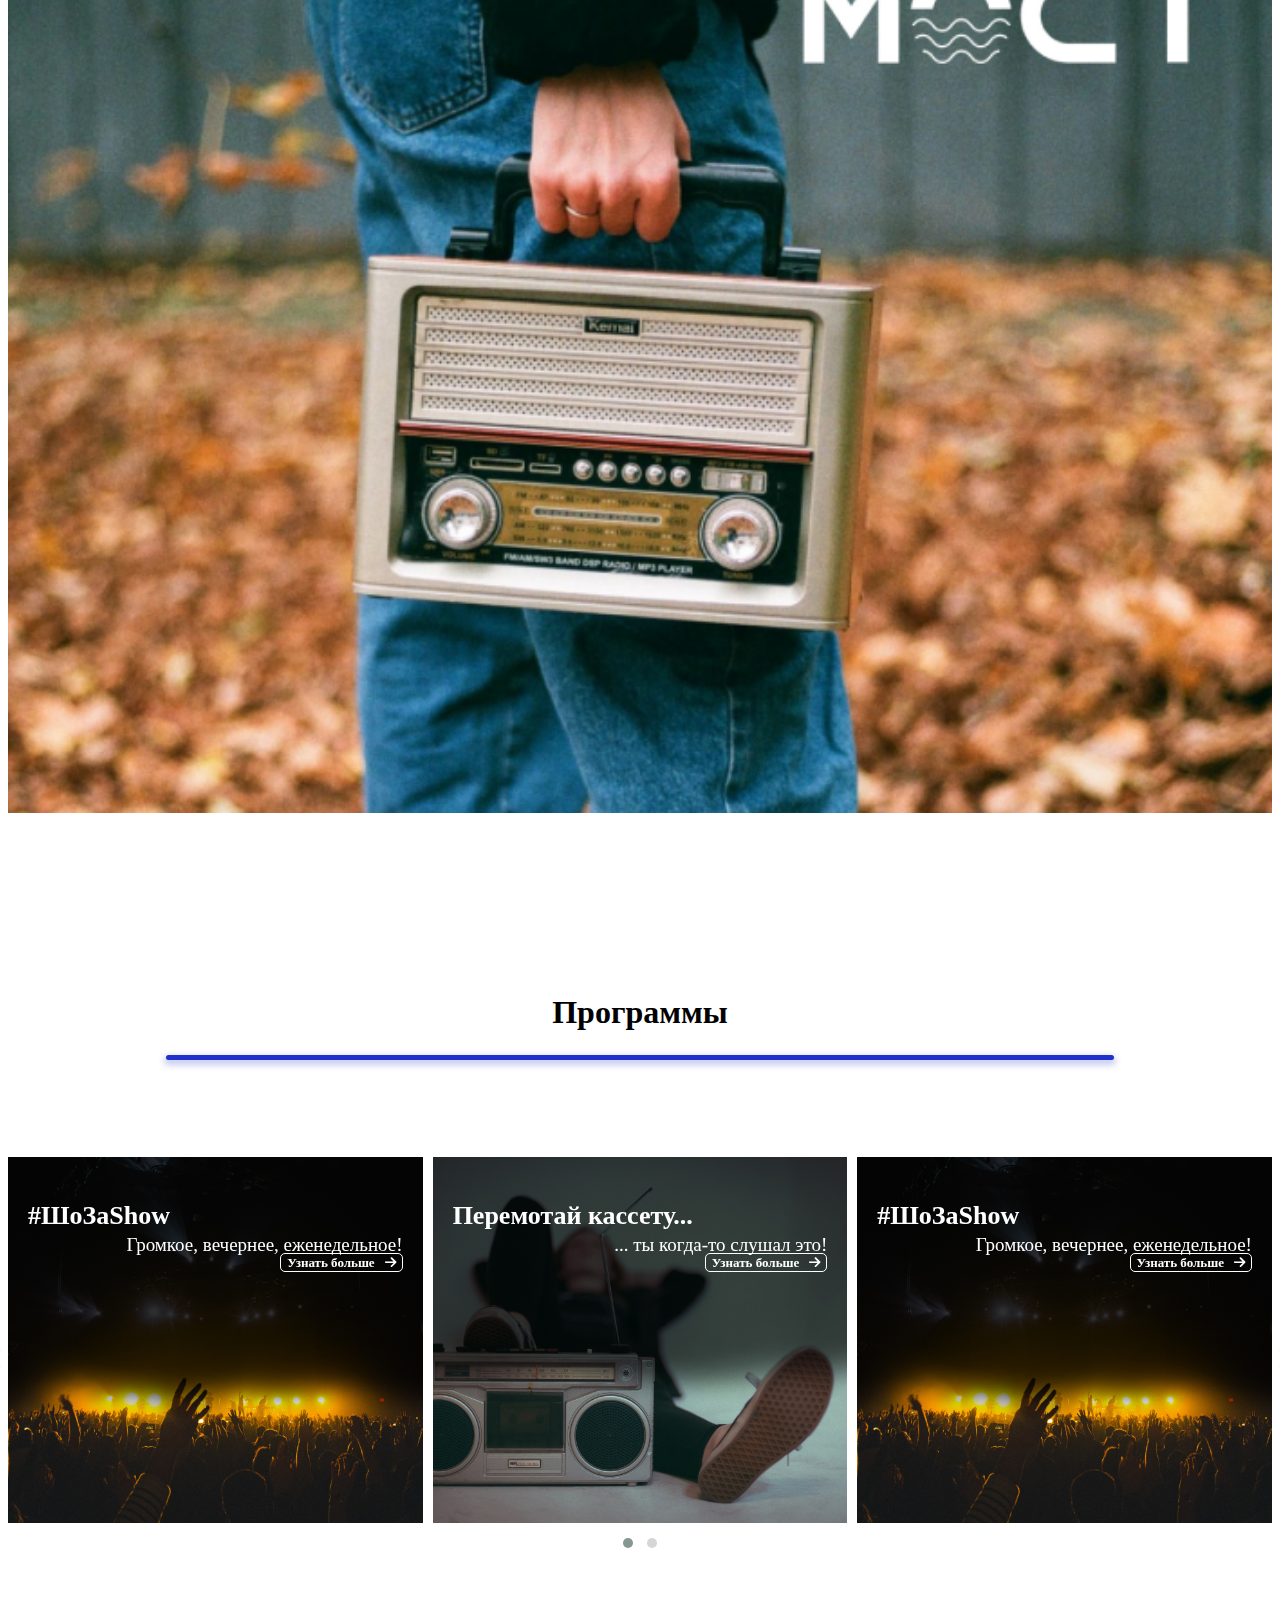
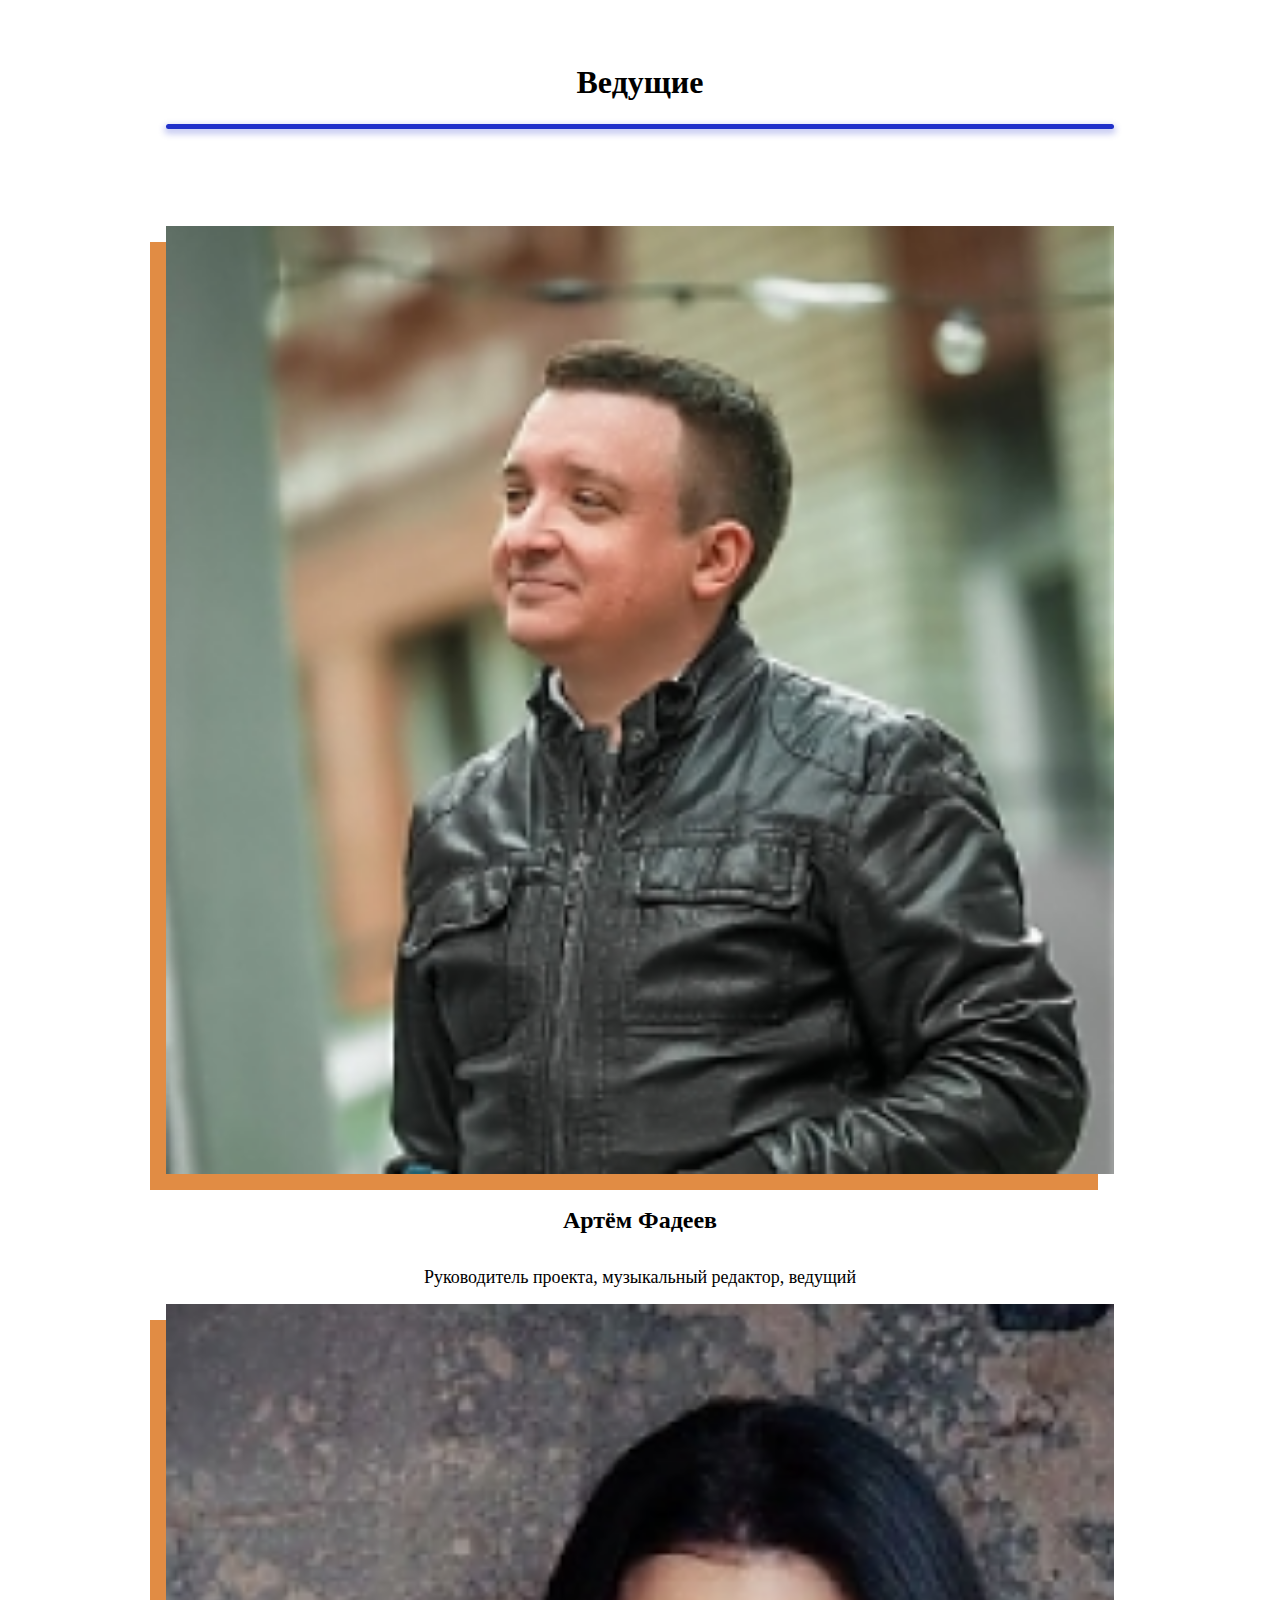
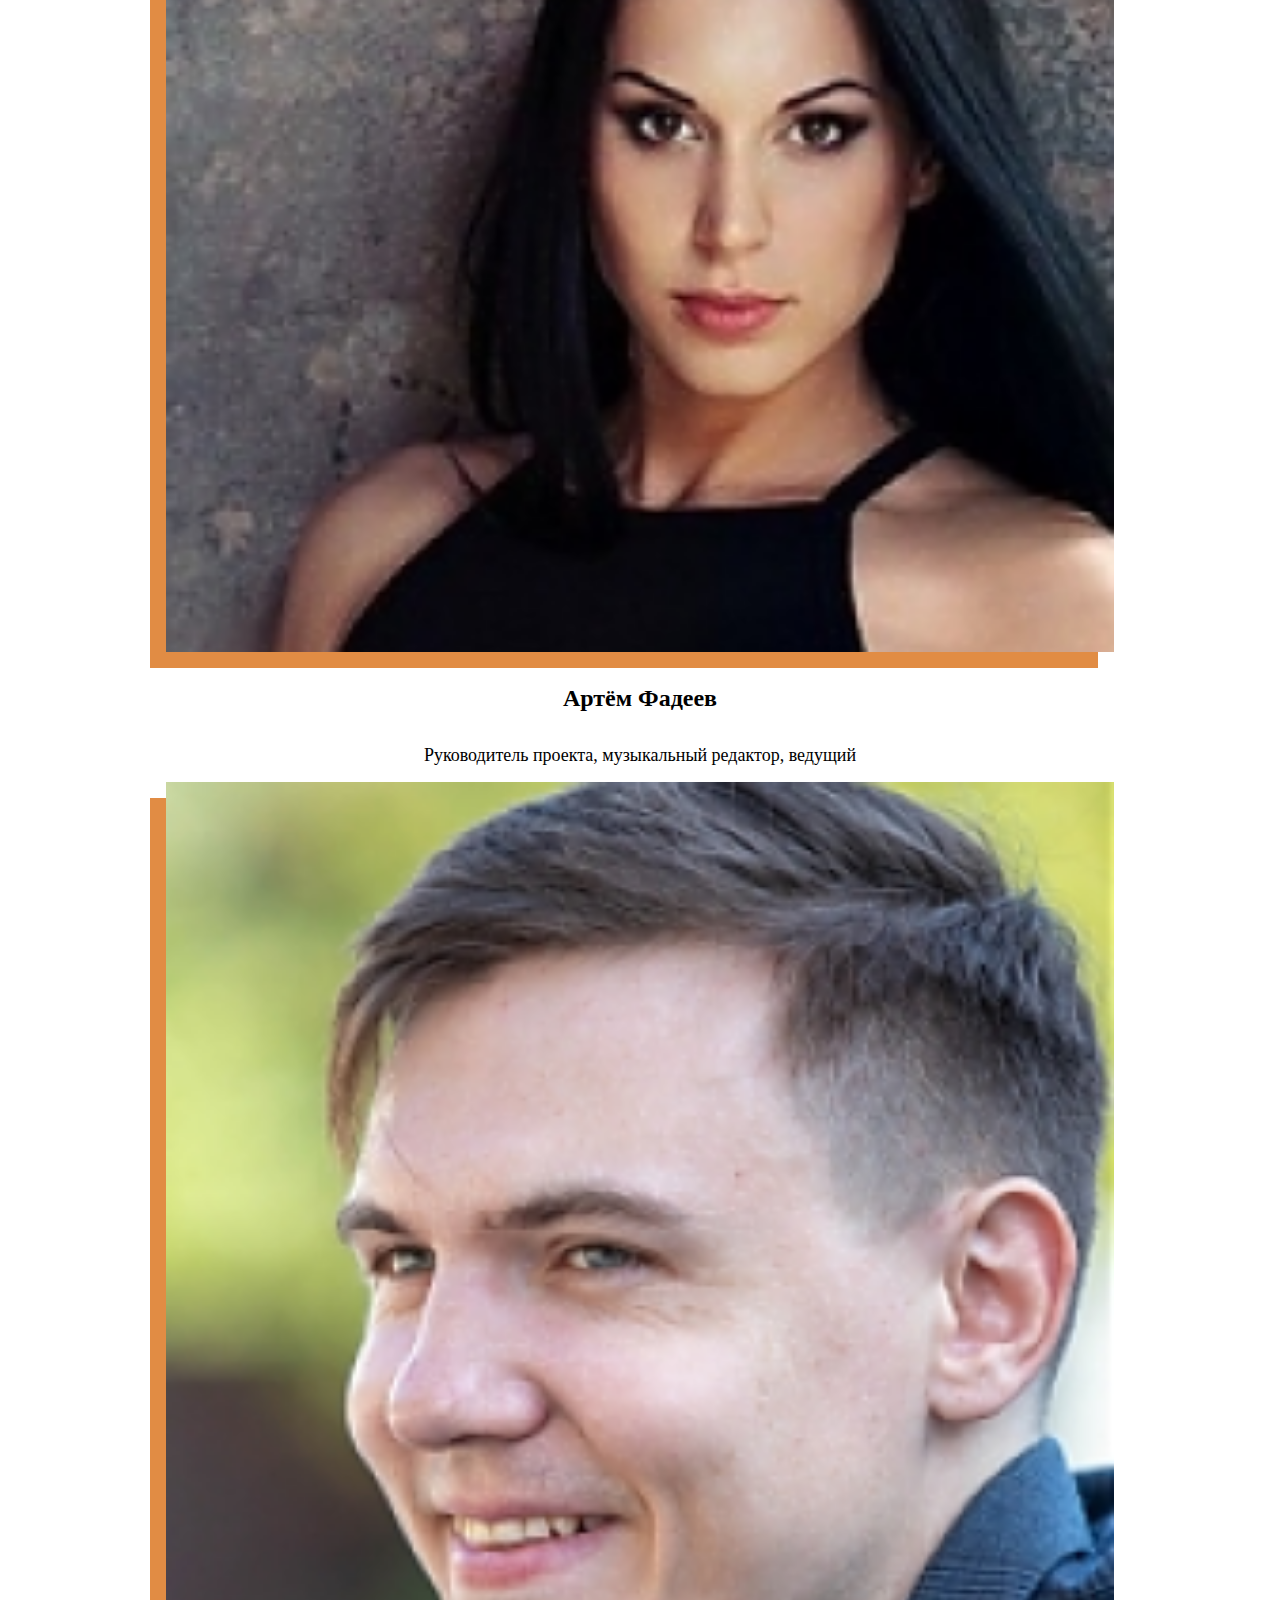
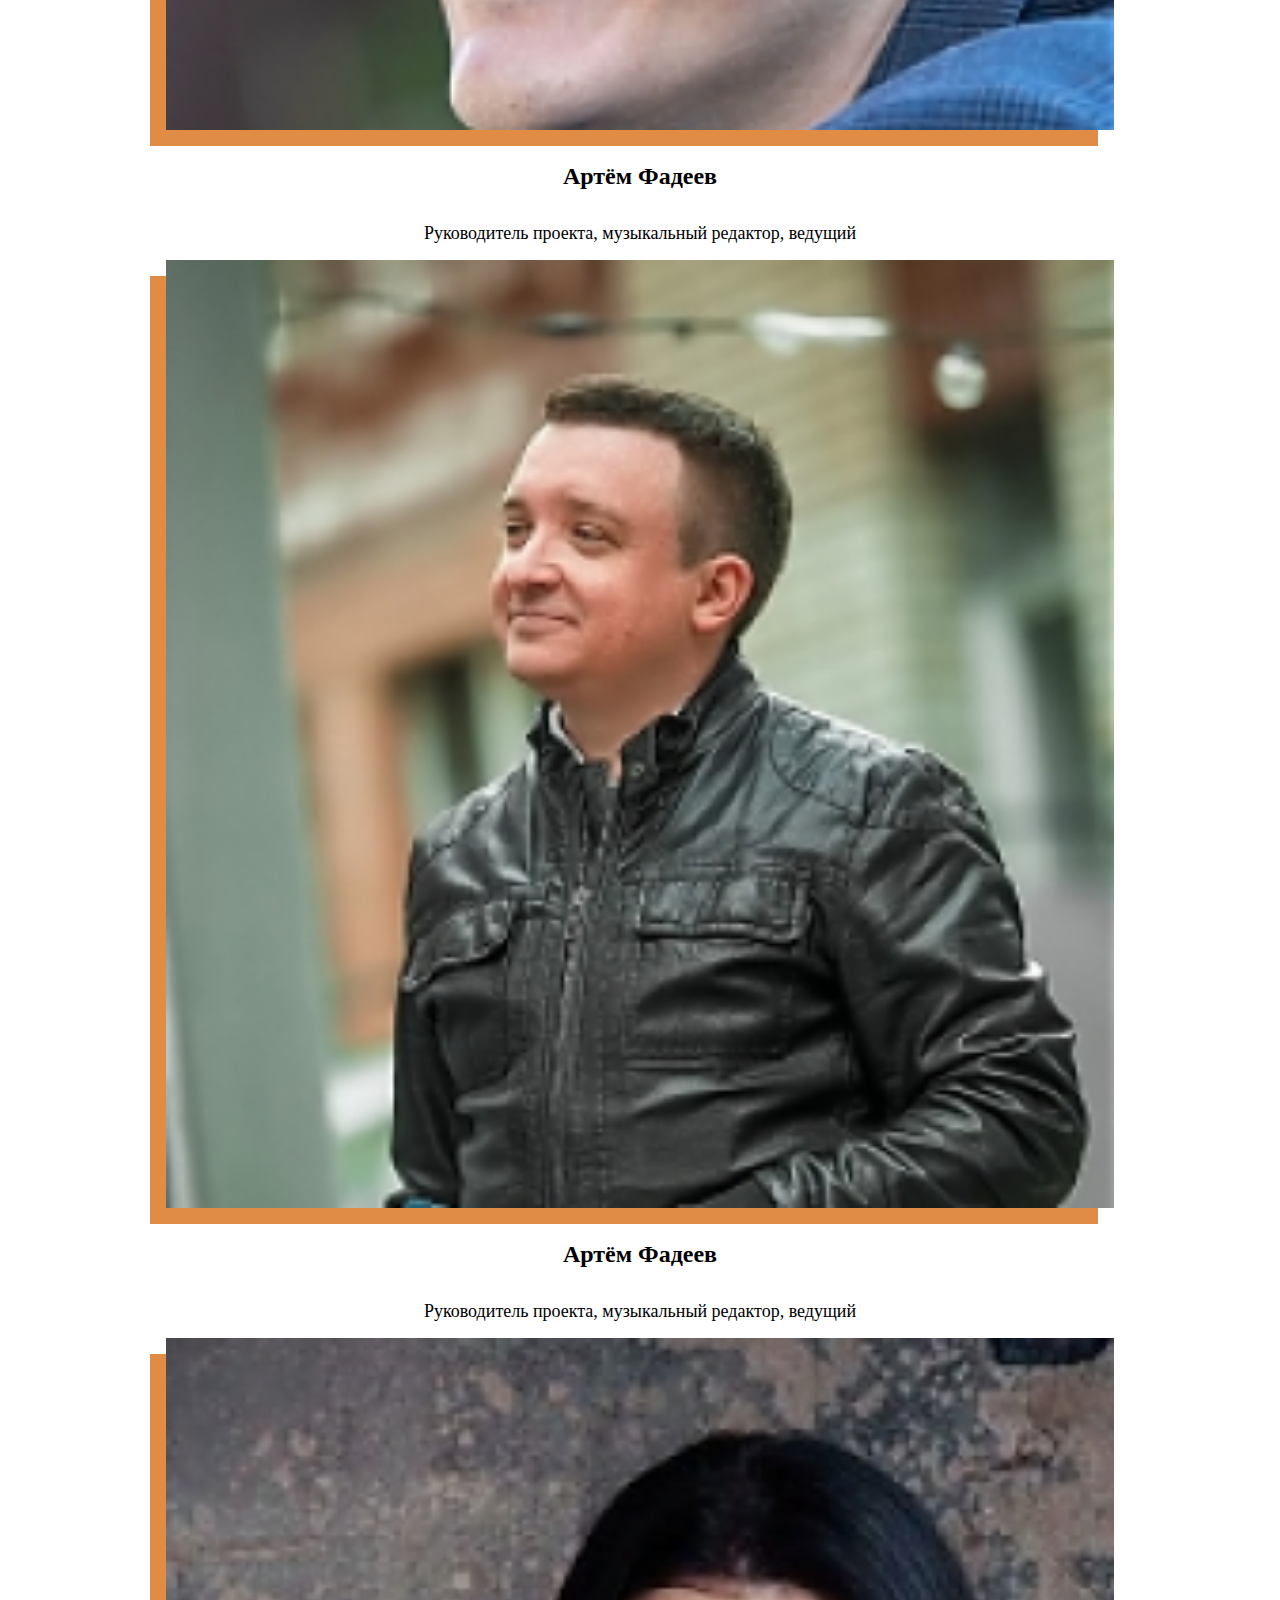
==== commit 507ce082: "index end" ====
--- a/index.html
+++ b/index.html
@@ -67,7 +67,7 @@
                             <div class="col-lg-6 col-12"><img class="imgMoct" src="./images/h1.png" alt="h1"></div>
                             <div class="col-lg-6 col-12">
                                 <p>Просто включи !</p>
-                                <div class="play d-flex align-items-center">
+                                <div class="play d-flex align-items-center justify-content-lg-start justify-content-center">
                                     <div class="playDiv">
                                         <div class="playBtn">
                                         <div class="yornvd"><button class="playIcon"></button></div>
@@ -76,8 +76,8 @@
                                 <div class="volumeIcon d-flex align-items-center">
                                     <i class="fas fa-volume-up"></i>
                                             <div class="row volume-control mr-2">
-                                                <div class="volume-slide col-12 text-center"><input type="range" id="volume"
-                                                        step="1" min="0" max="100" value="80"></div>
+                                                <div class="volume-slide col-12 text-center"><input type="range" id="myRange" 
+                                                       class="inputSlider" step="1" min="0" max="100" value="1"></div>
                                             </div>
                                         </div>
                                 </div>
--- a/style.css
+++ b/style.css
@@ -113,29 +113,39 @@
     margin-right: 15px;
     color: #FFCC81;
 }
-.volumeIcon input[type=range]{
-     background-color: #525252;
-}
-
-@media (max-width :1400px) and (-webkit-min-device-pixel-ratio:0) {
-   input[type='range'] {
-      overflow: hidden;
-      width: 80px;
-
-      background-color: #525252;
-    }
-
-
-    input[type='range']::-webkit-slider-runnable-track {
-
-      color: #FFCC81;
-    }
-
-    input[type='range']::-webkit-slider-thumb {
-      background: #434343;
-      box-shadow: -80px 0 0 80px #FFCC81;
-    }
-
+
+.inputSlider{
+    -webkit-appearance:none;
+    width: 100%;
+    height: 16px;
+    outline: none ;
+    border-radius: 10px;
+    opacity: 0.85;
+    -webkit-transition: 0.2s;
+    transition: opacity 0.2s;
+    box-shadow: 4px 4px 5px rgba(0, 0, 0, 0.4);
+    background: linear-gradient(90deg, rgb(255, 204, 129) 0%, rgb(255, 255, 255) 60%);
+border-radius: 10px;
+}
+.inputSlider::-webkit-slider-thumb{
+    -webkit-appearance: none;
+    appearance: none;
+    width: 20px;
+    height: 20px;
+    background-color: #FFCC81;
+    border-radius:50% ;
+    cursor: pointer;
+}
+.inputSlider::-moz-range-thumb{
+    width: 20px;
+    height: 20px;
+    background-color: #FFCC81;
+    border-radius:50% ;
+    cursor: pointer;
+}
+.inputSlider:hover{
+    opacity: 1;
+    cursor: pointer;
 }
 /* @media (max-width :1400px) and (-webkit-min-device-pixel-ratio:0) {
     input[type='range'] {
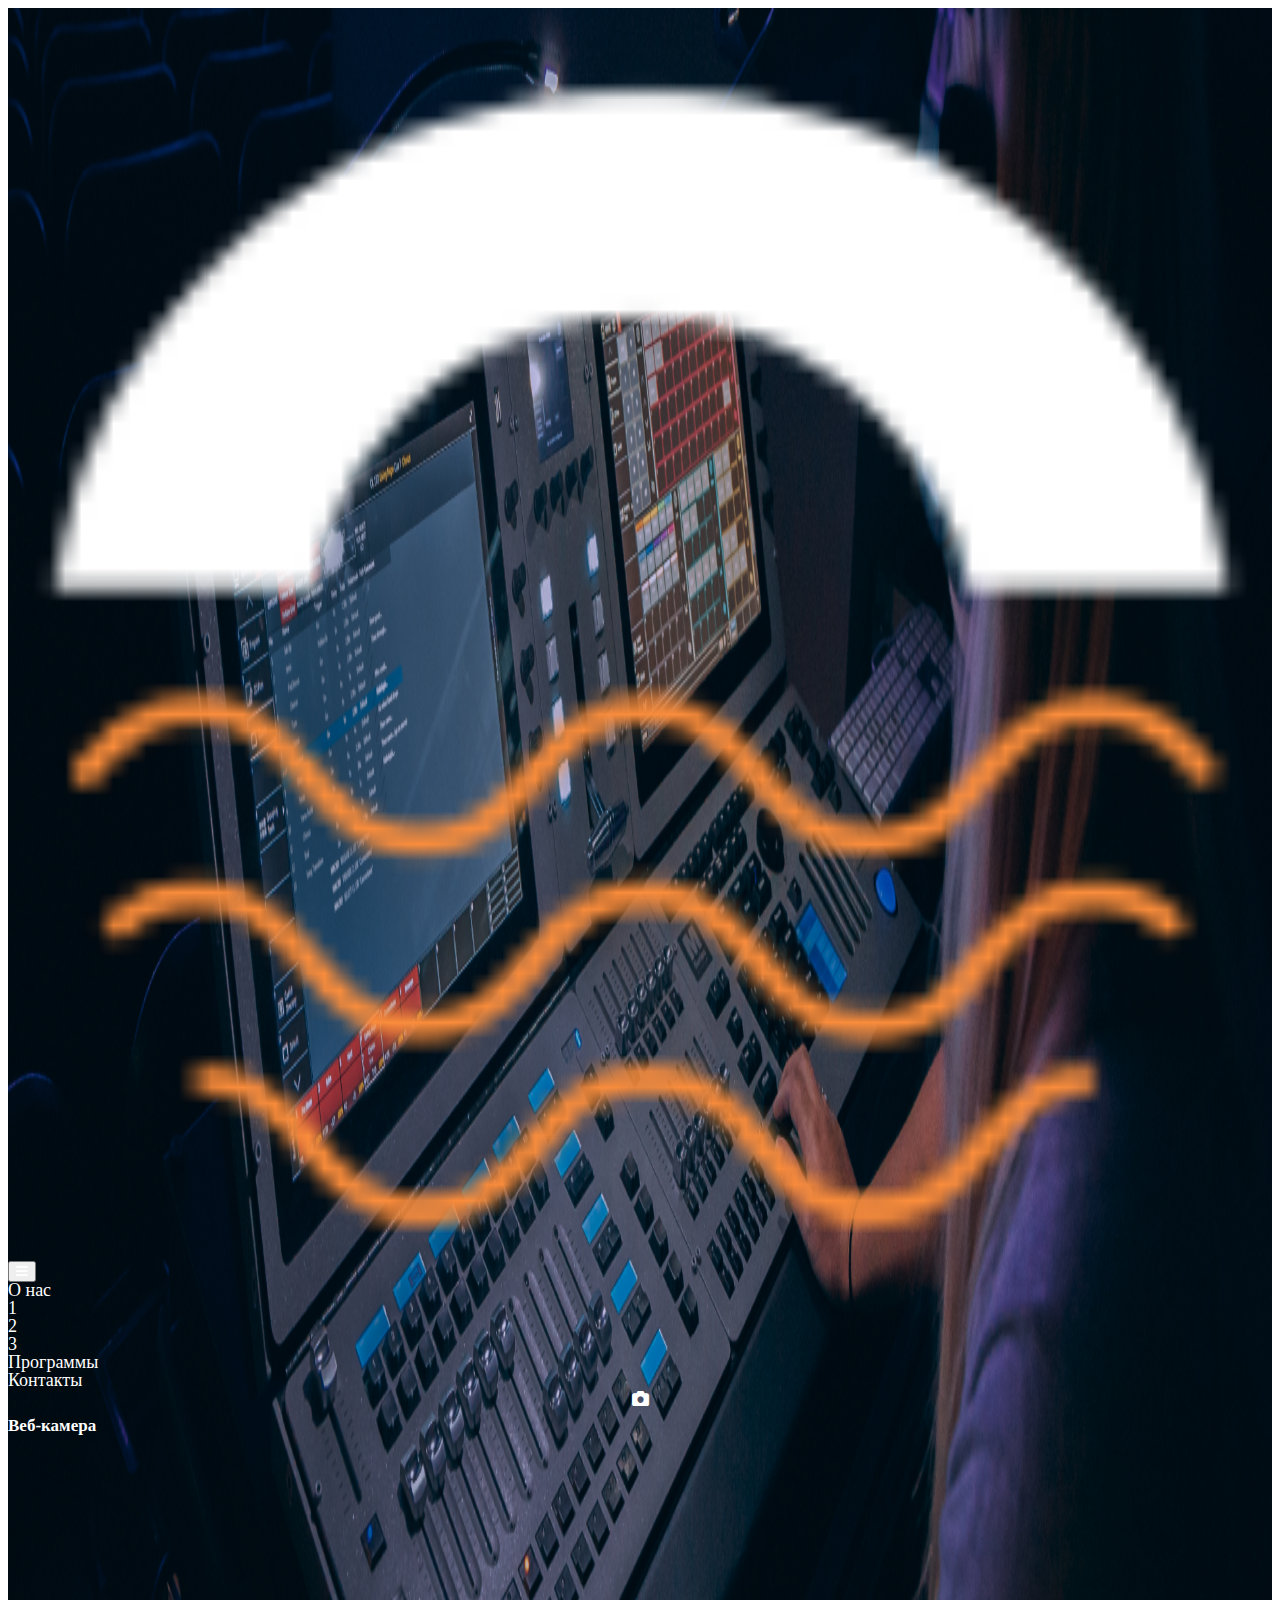
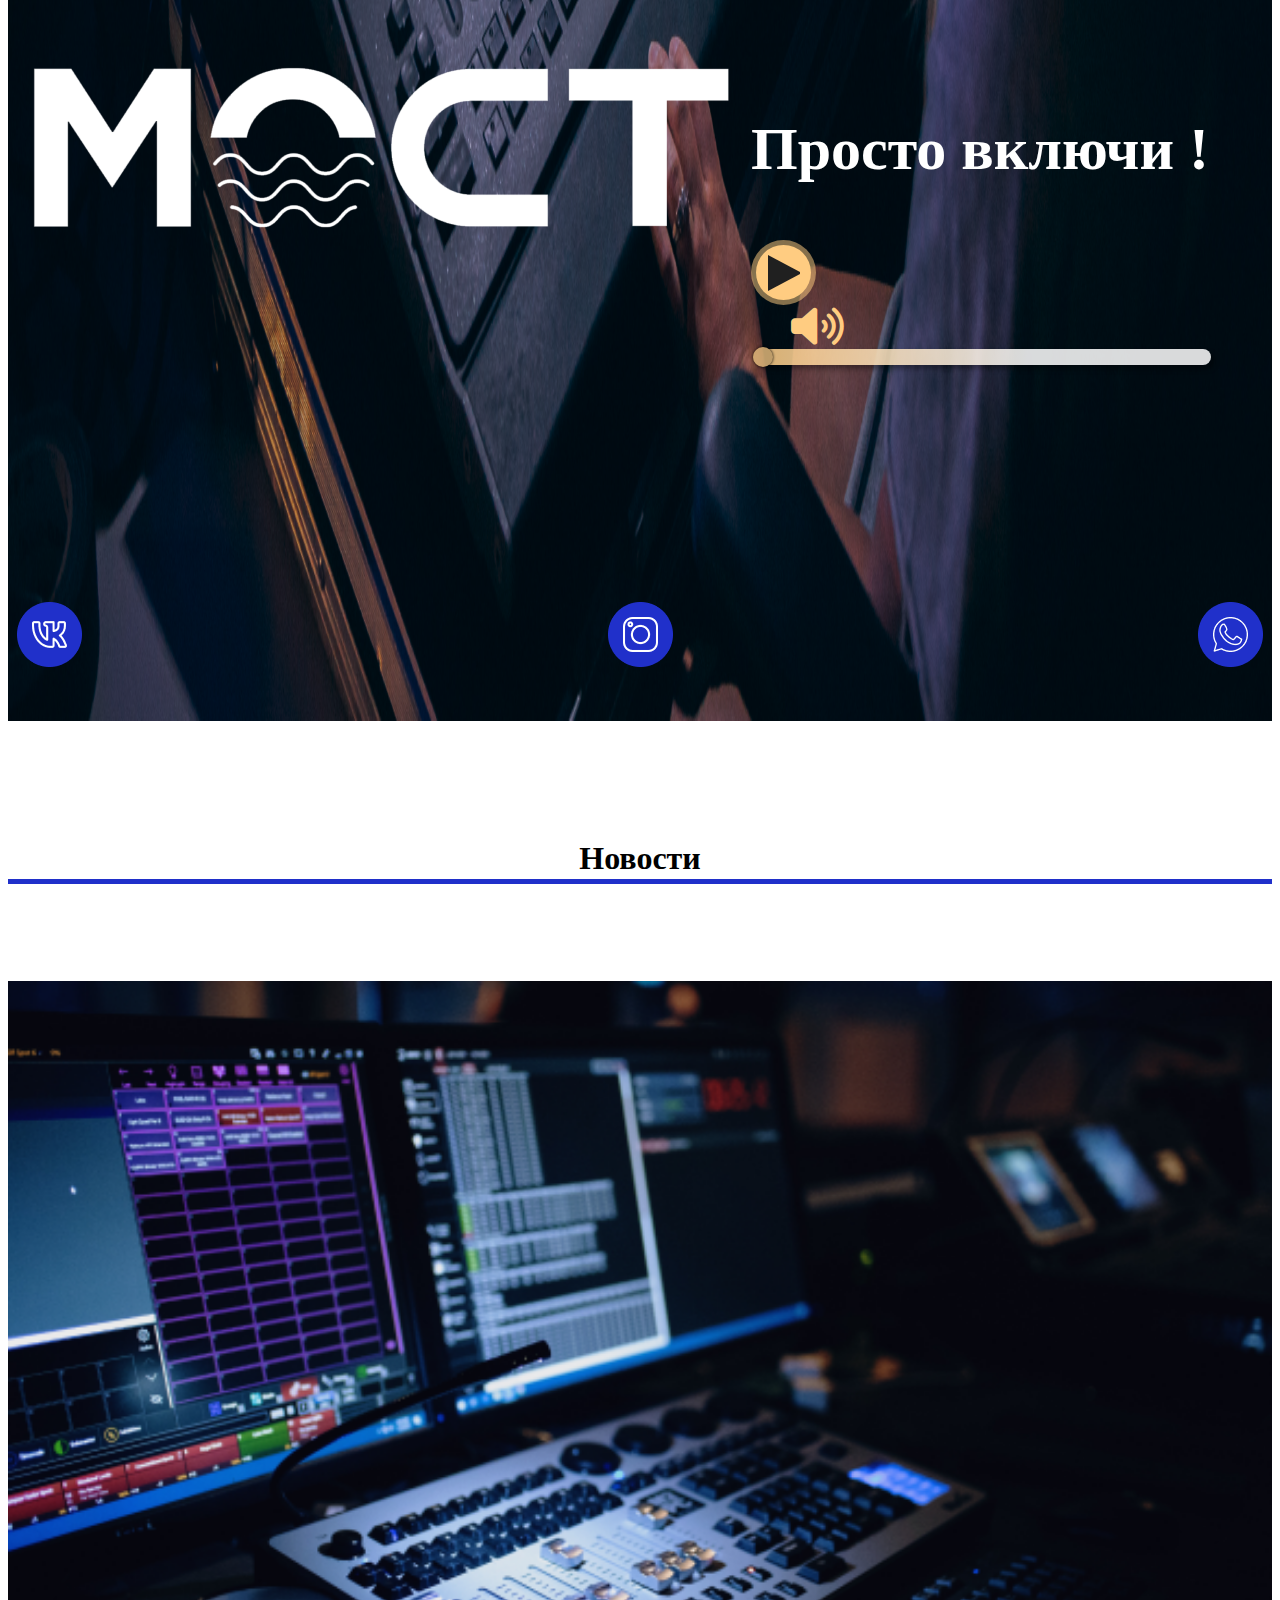
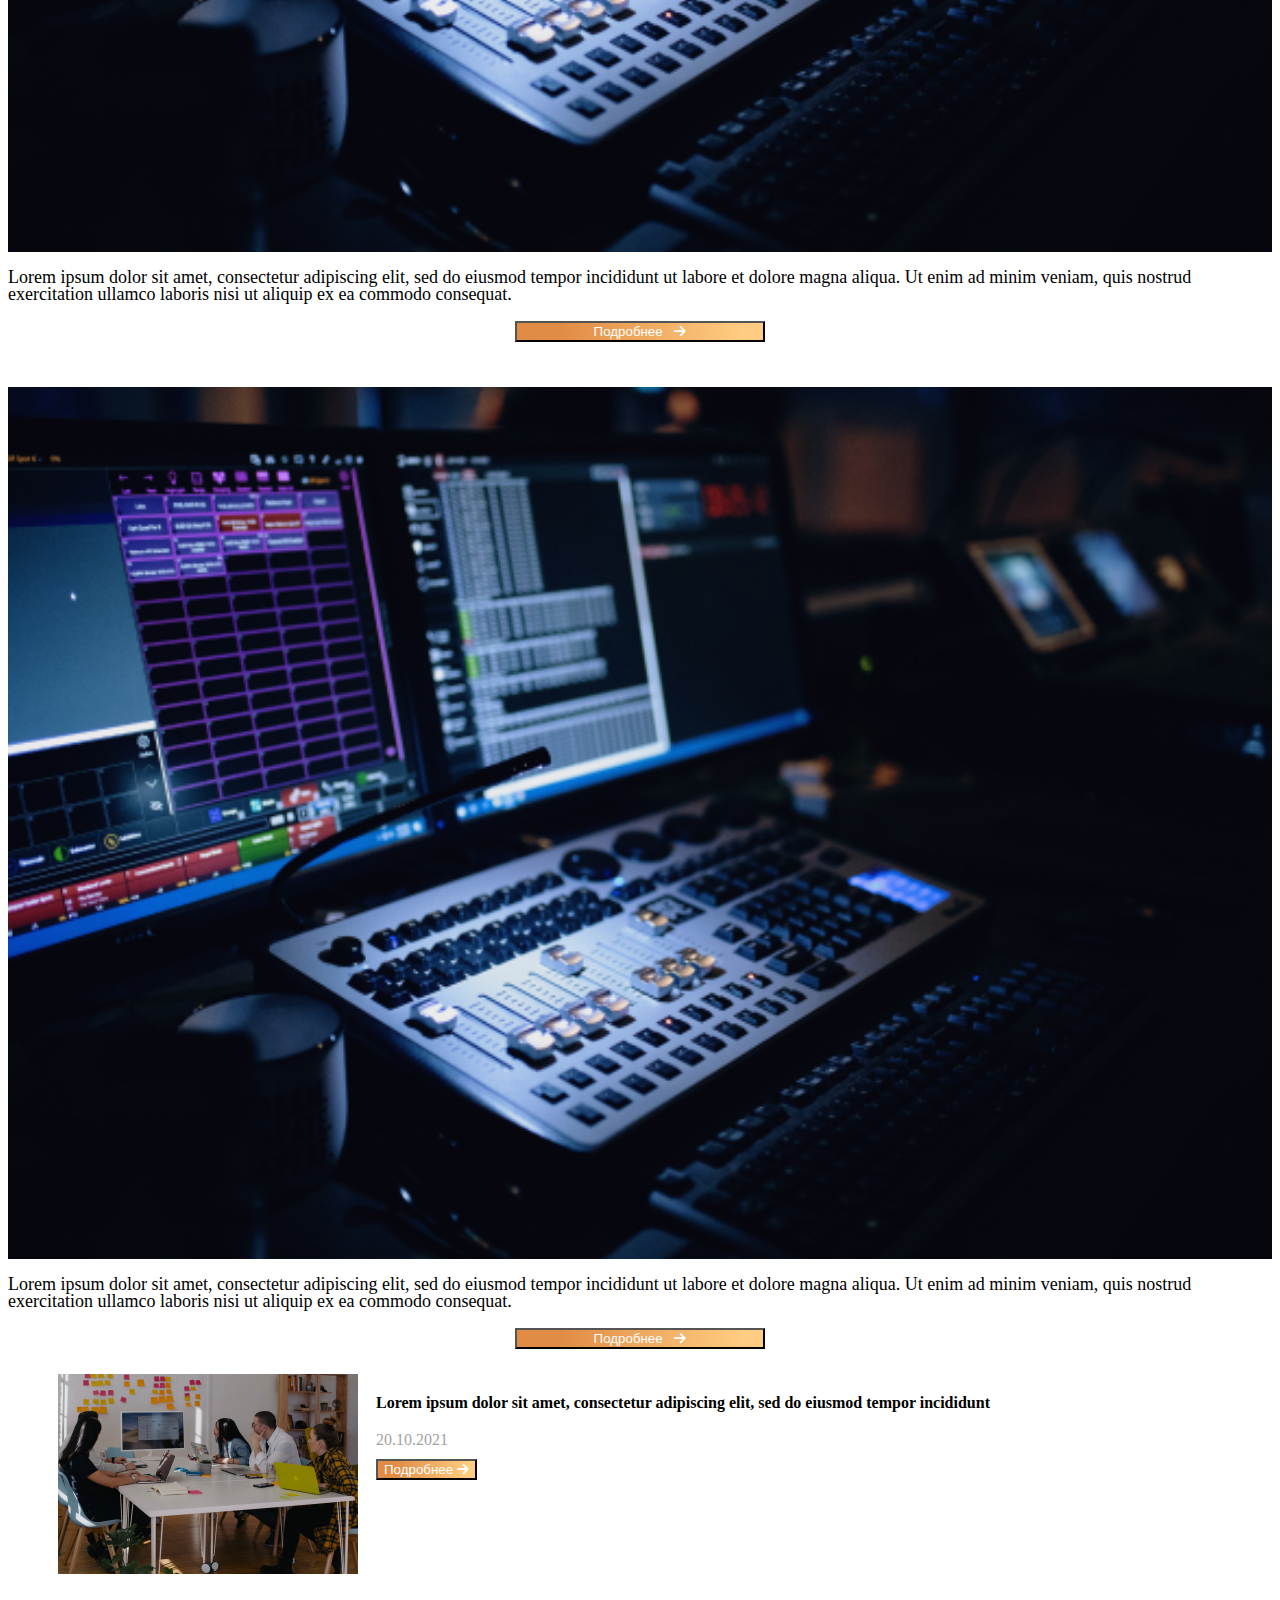
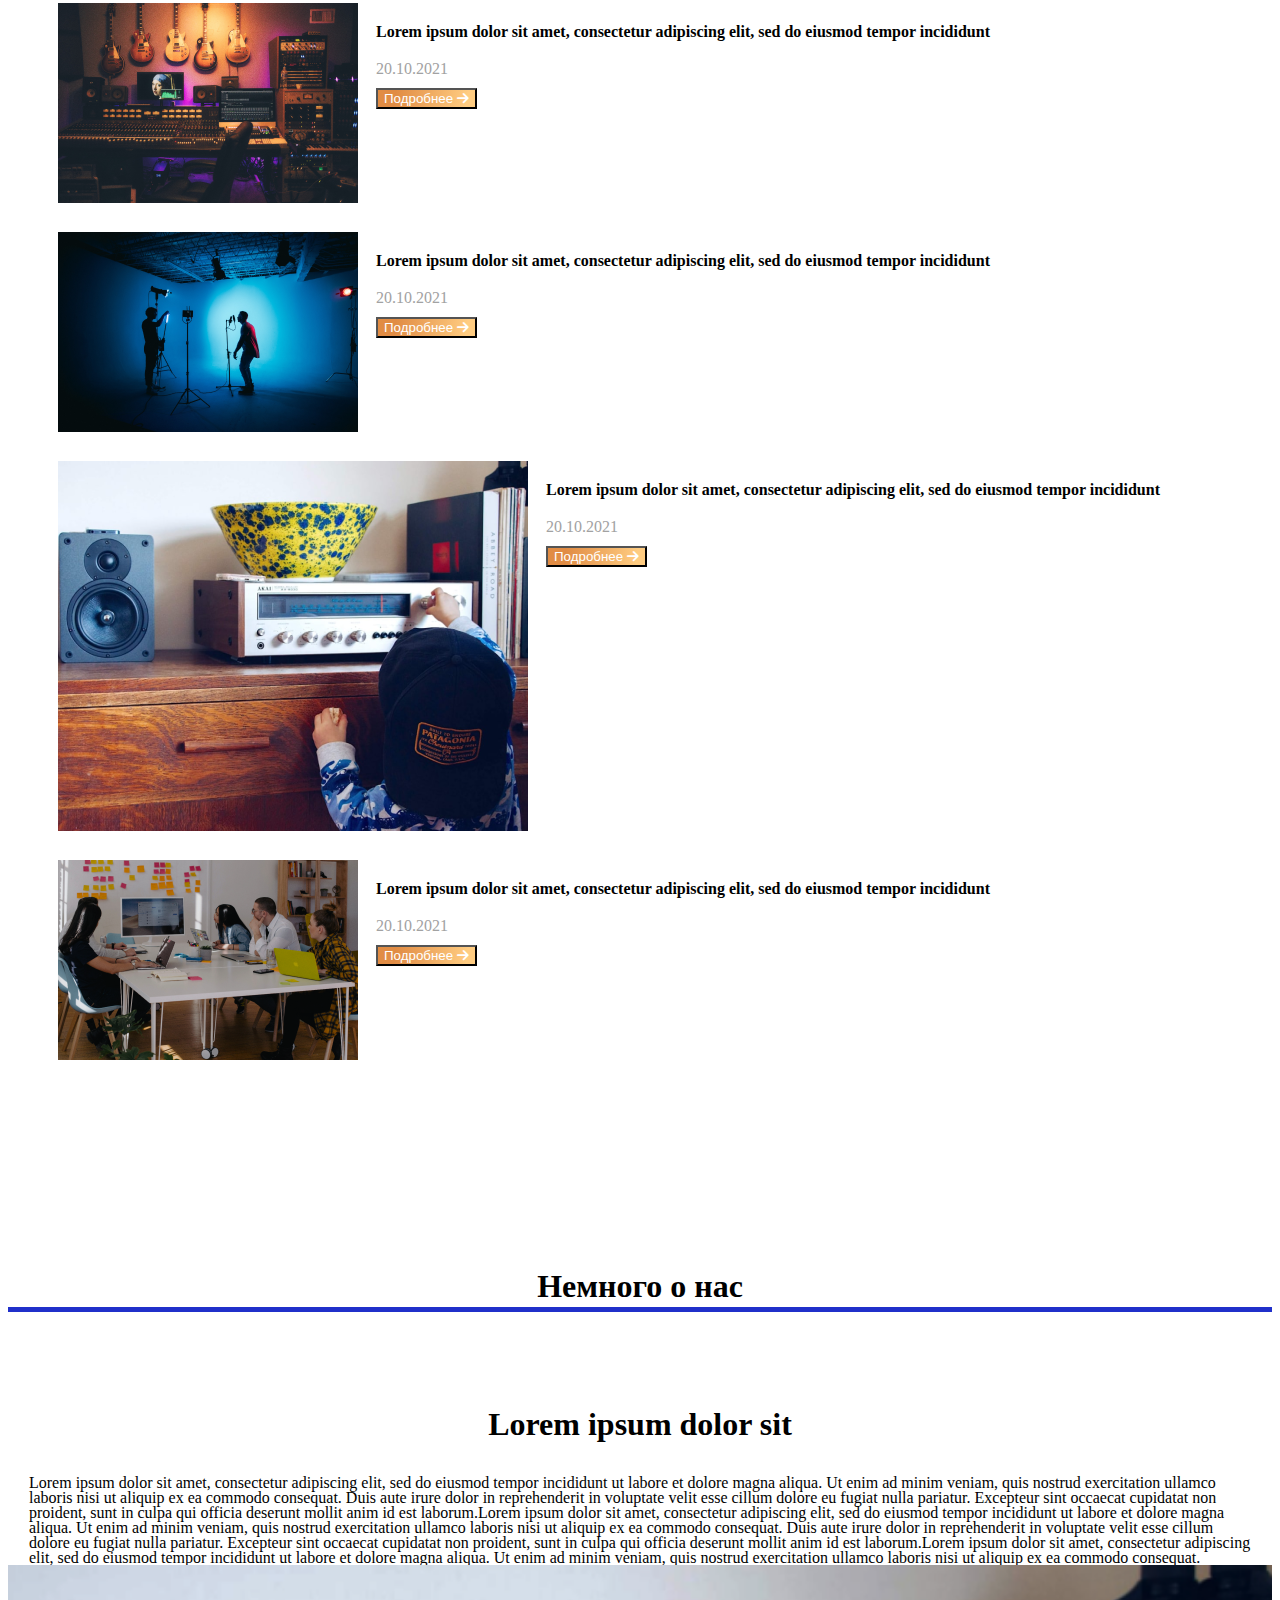
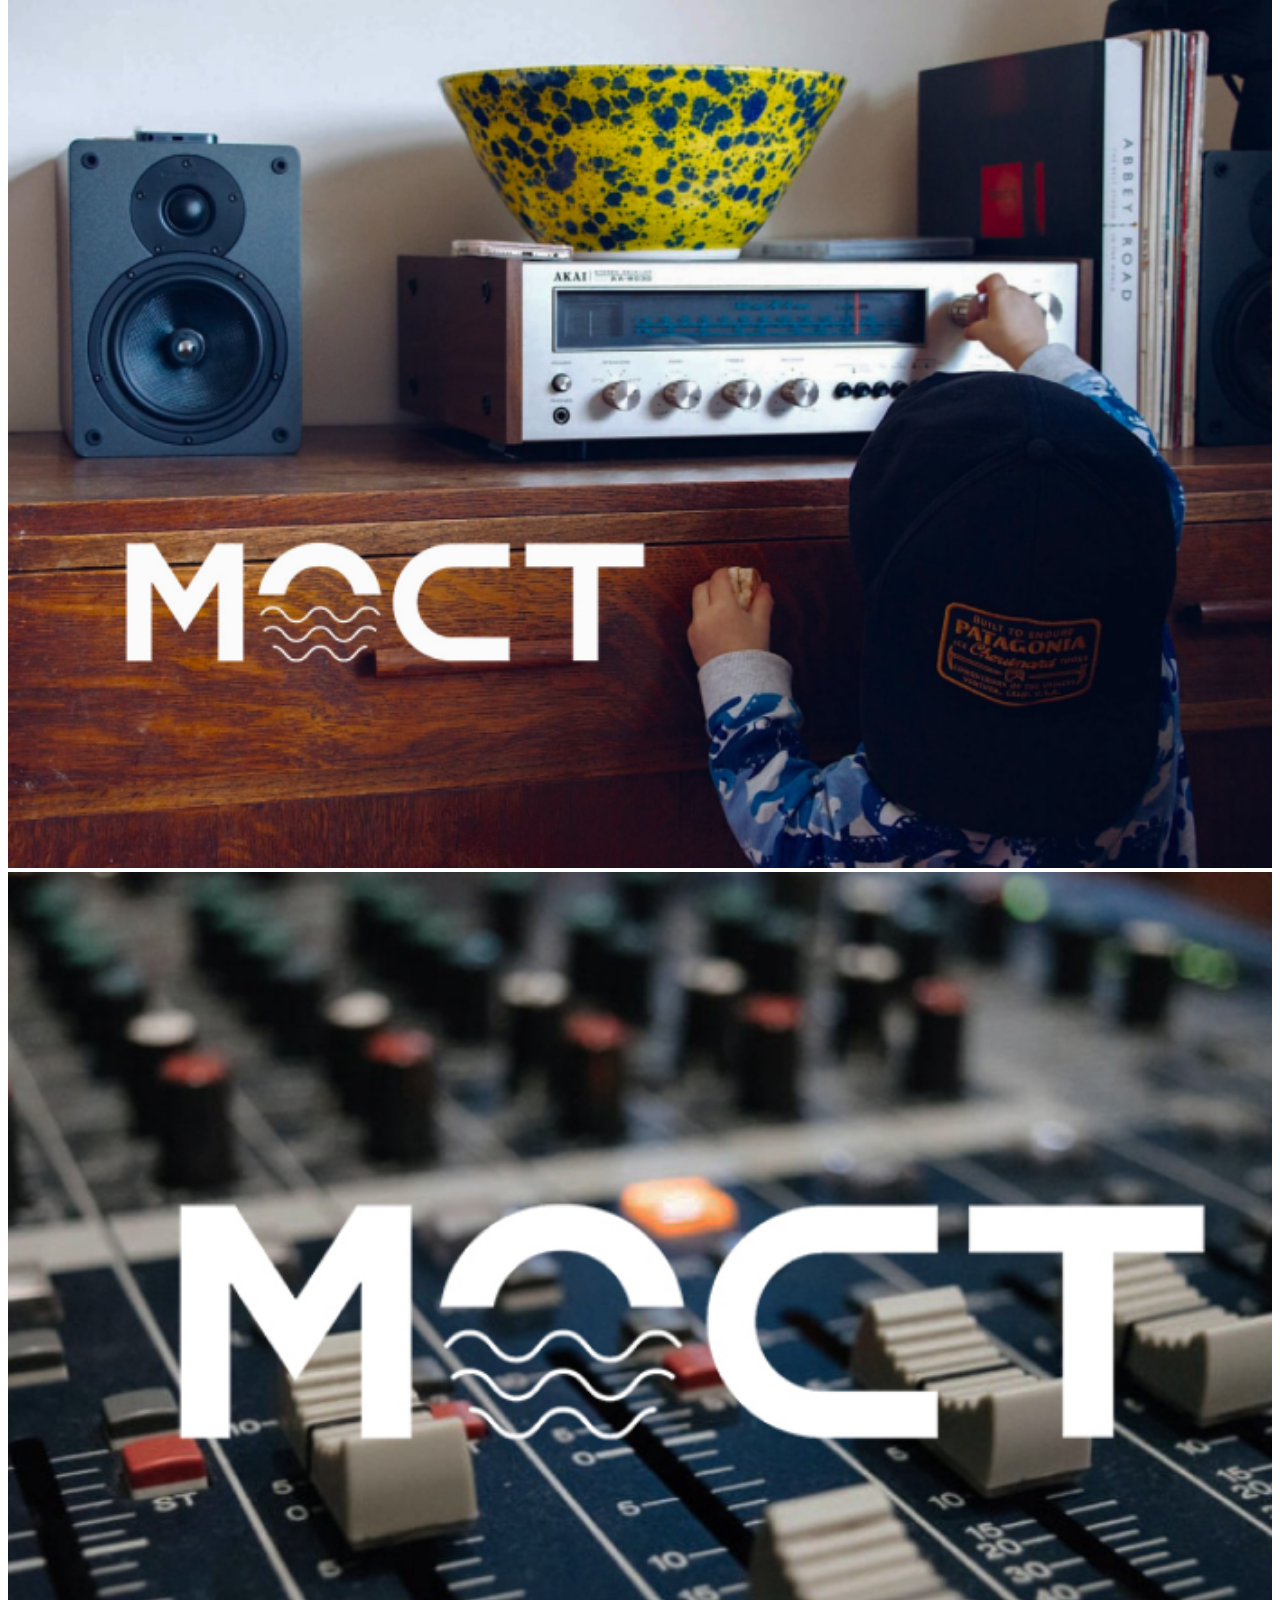
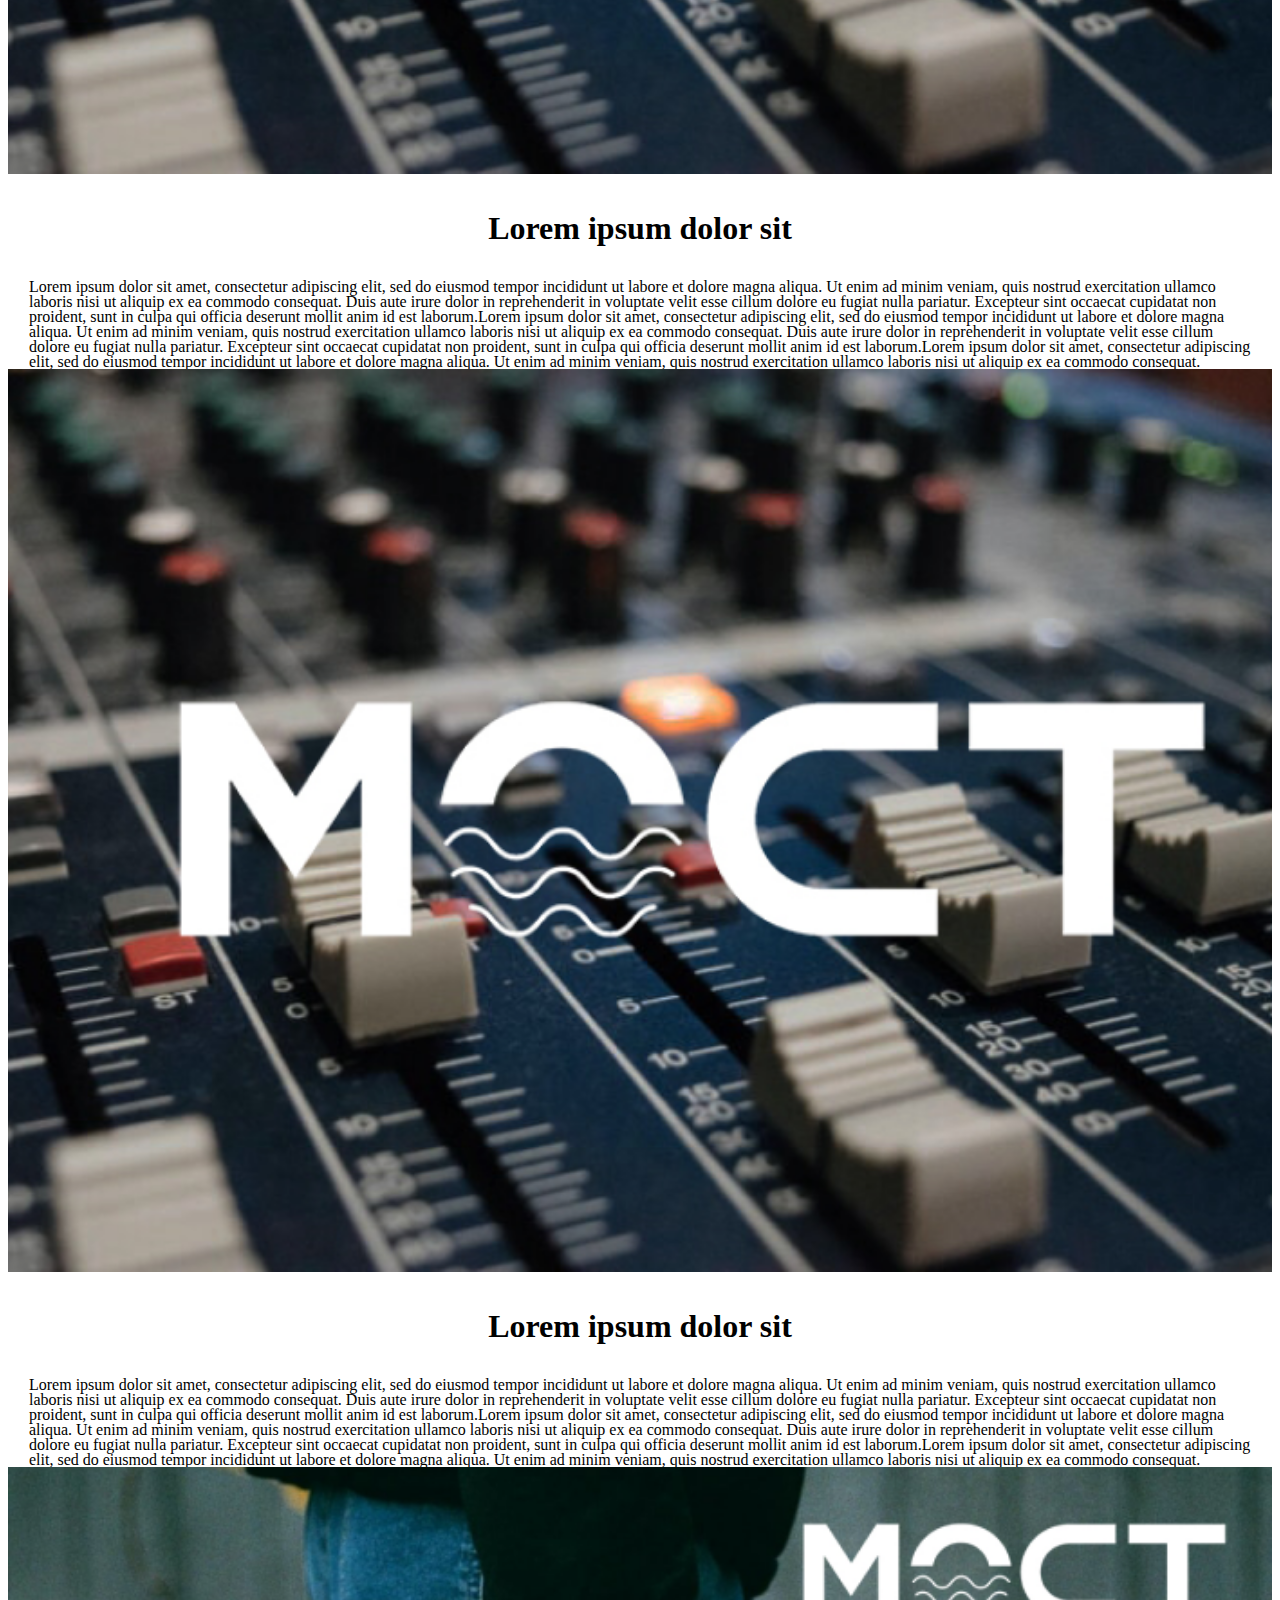
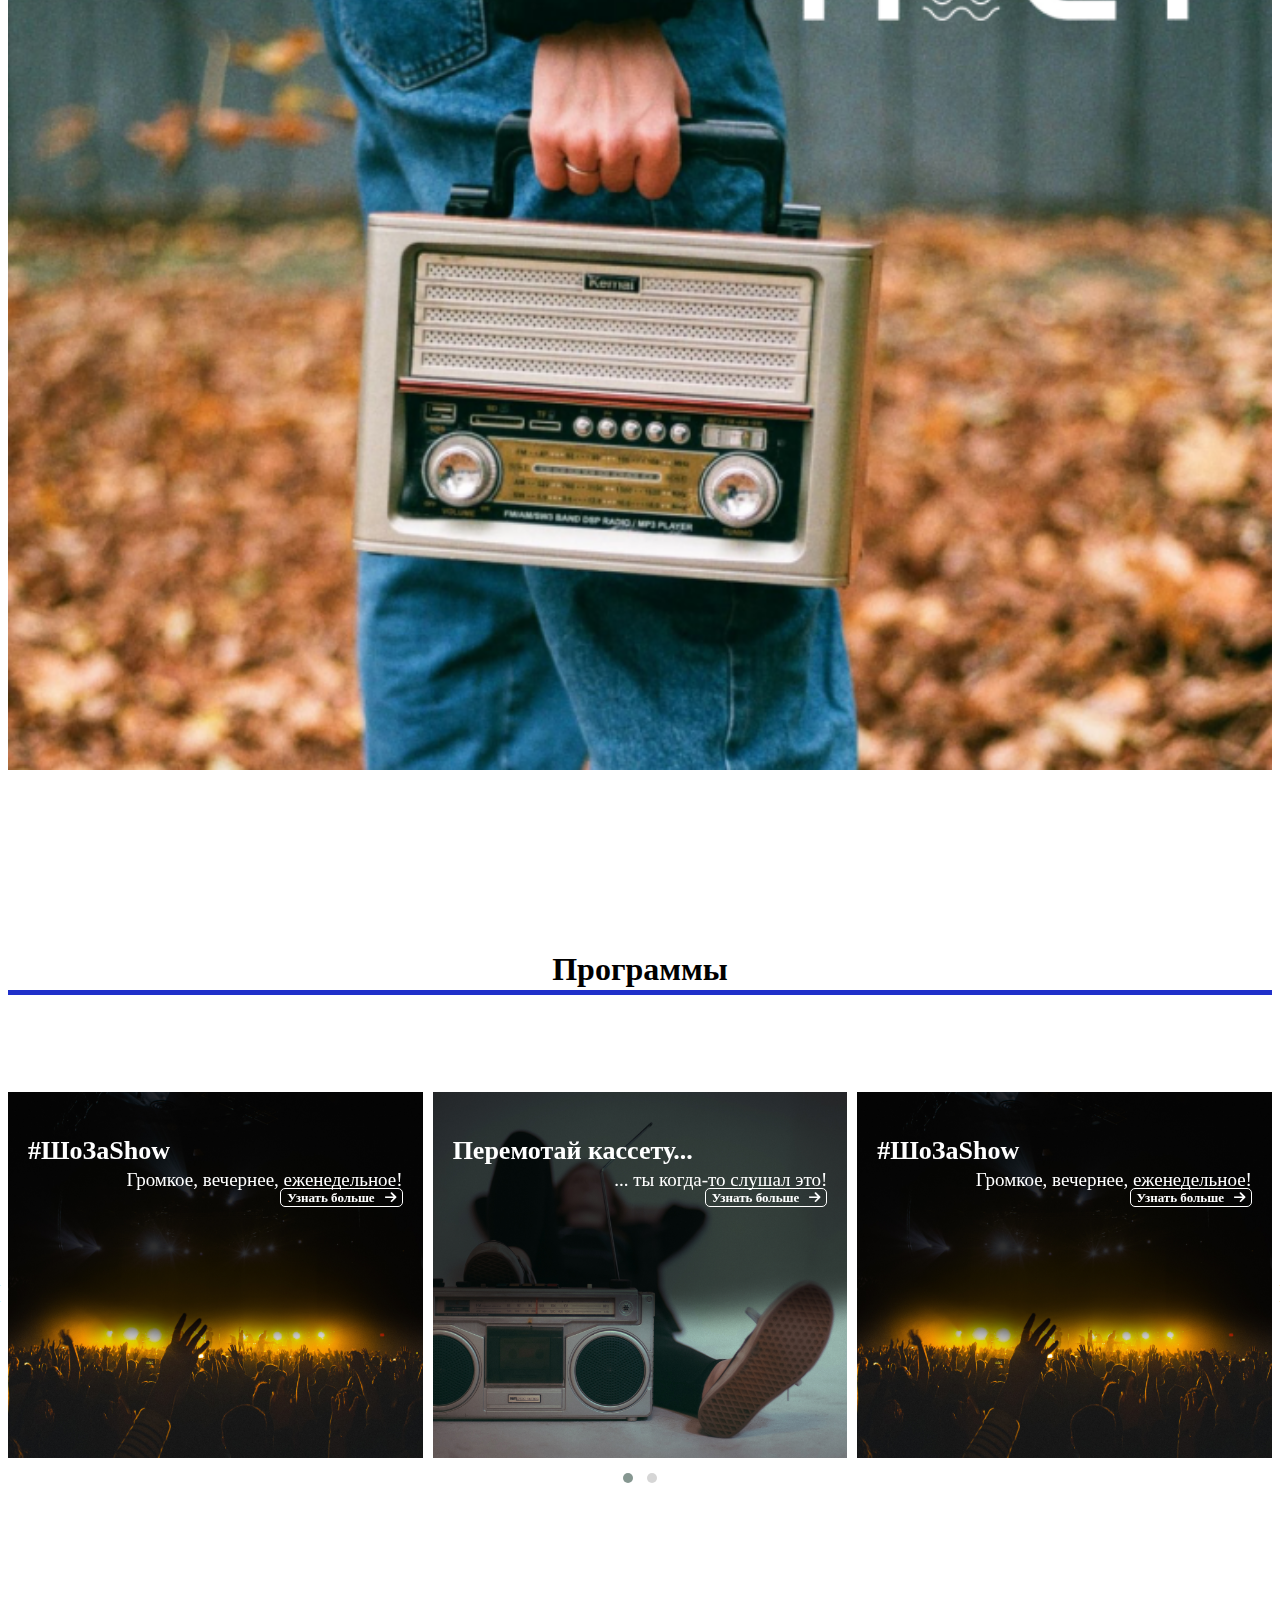
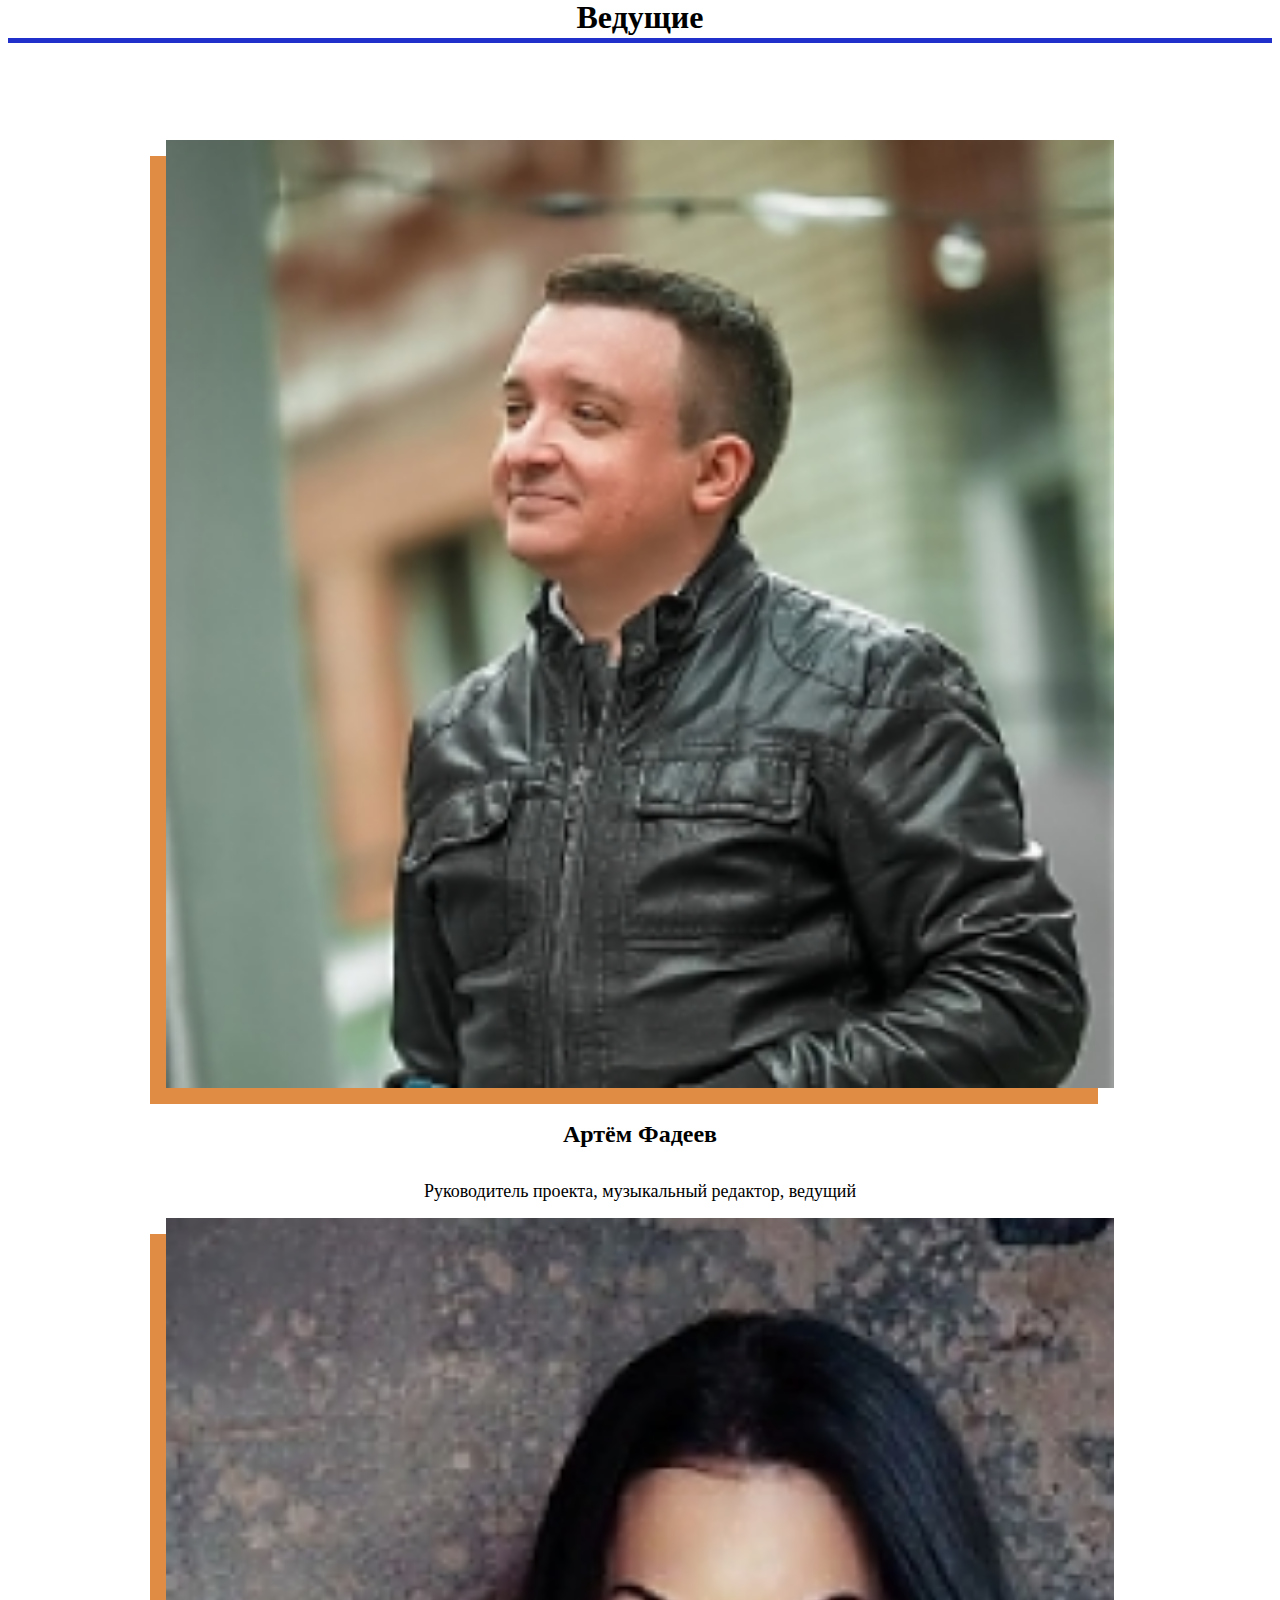
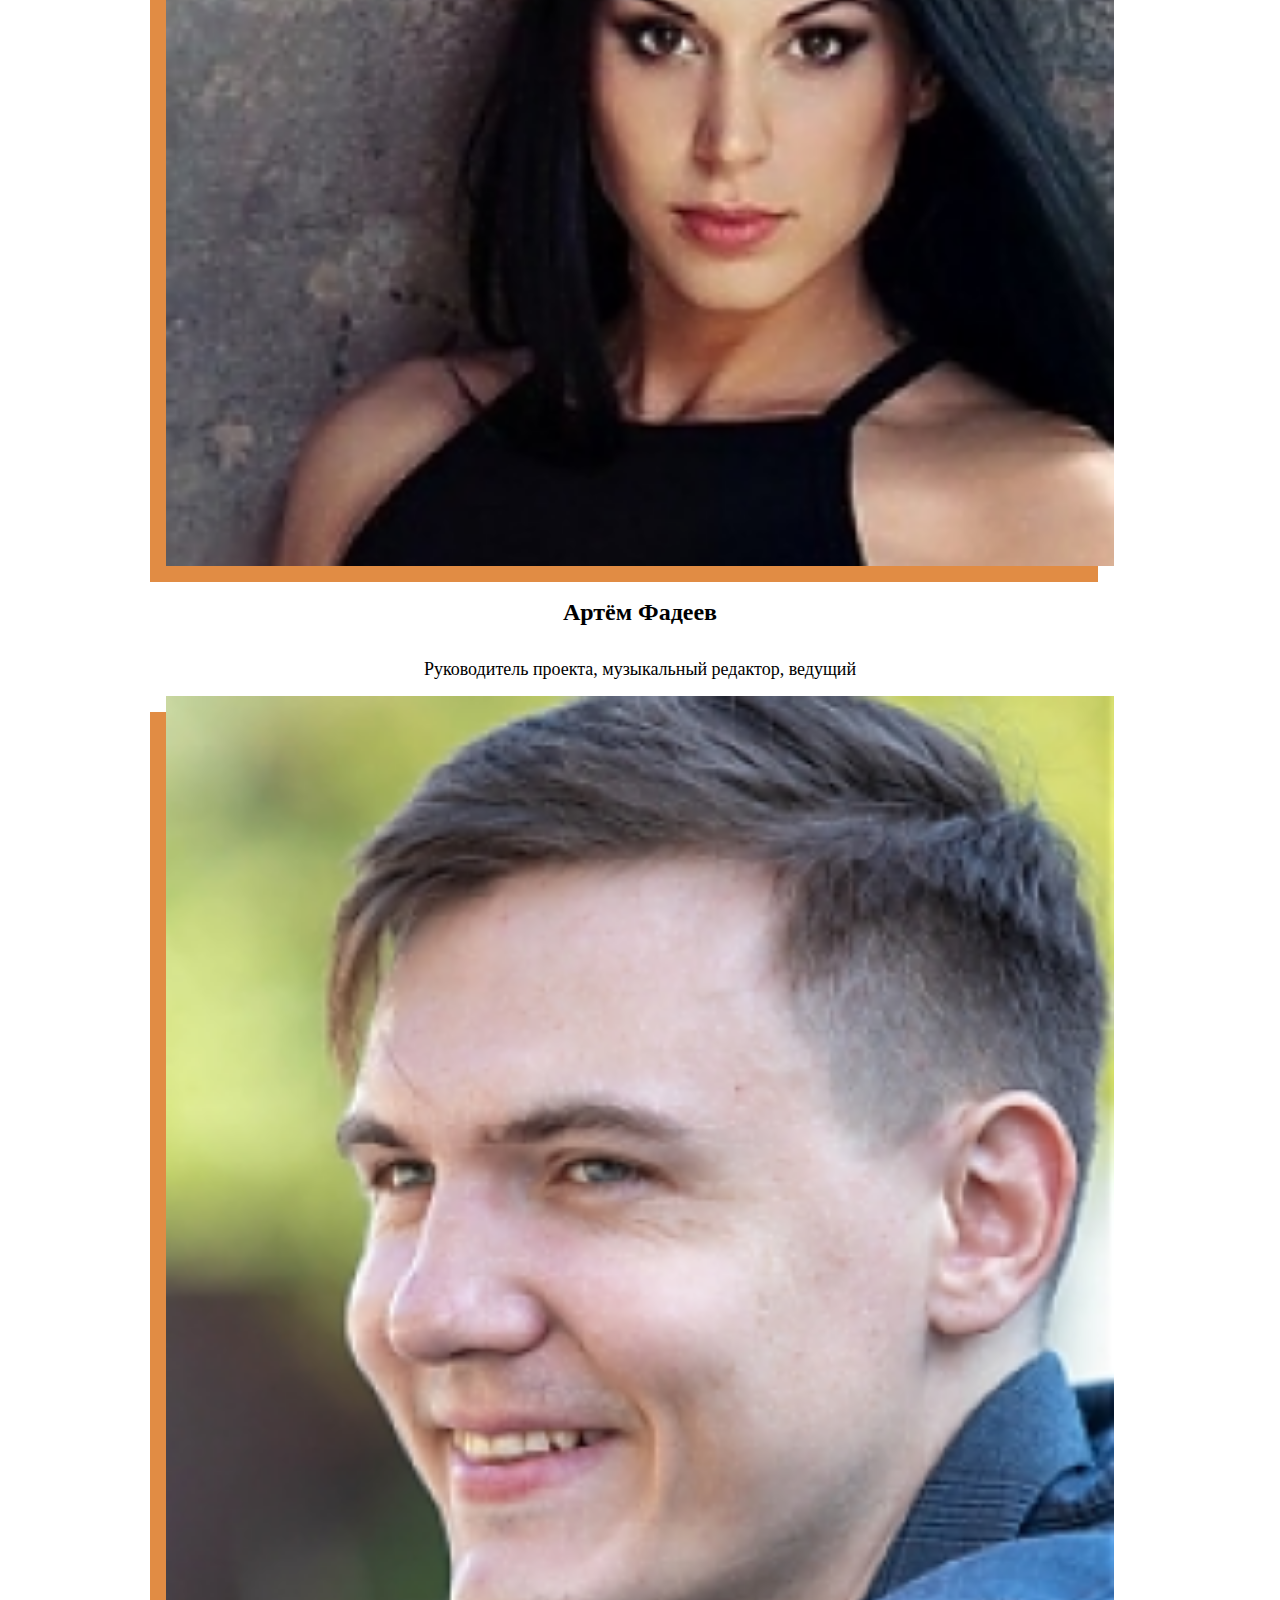
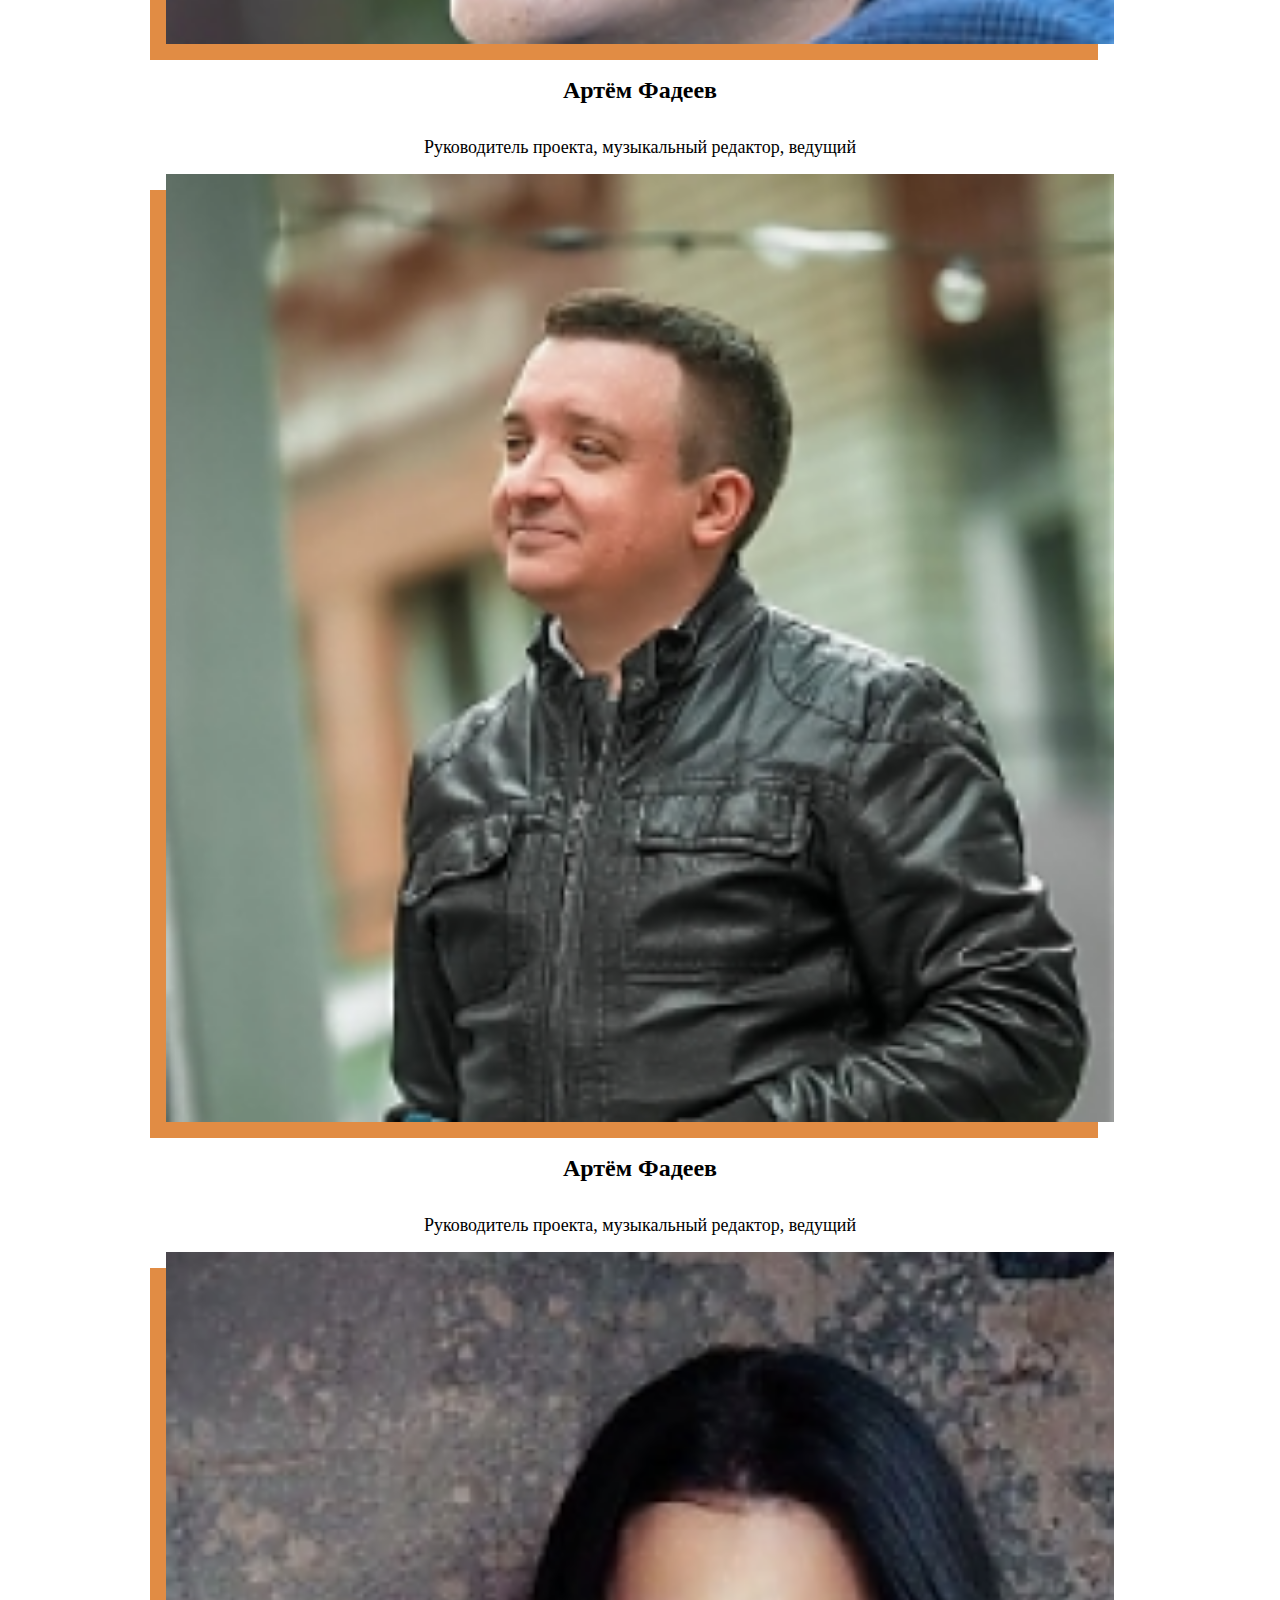
==== commit e3c9769b: "index , news, host, new, + media" ====
--- a/index.html
+++ b/index.html
@@ -74,10 +74,10 @@
                                     </div>
                                 </div>
                                 <div class="volumeIcon d-flex align-items-center">
-                                    <i class="fas fa-volume-up"></i>
+                                    <i class="fas fa-volume-up muteVolume"></i>
                                             <div class="row volume-control mr-2">
-                                                <div class="volume-slide col-12 text-center"><input type="range" id="myRange" 
-                                                       class="inputSlider" step="1" min="0" max="100" value="1"></div>
+                                                <div class="volume-slide col-12 text-center"><input type="range" id="myRange"
+                                                       class="inputSlider" step="1" min="0" max="100" value="0"></div>
                                             </div>
                                         </div>
                                 </div>
@@ -105,9 +105,8 @@
     <main>
         <div class="container">
             <div class="row">
-                <div class="col-2 mainTop">
+                <div class="w-auto mainTop">
                     <h2 class="page-main">Новости</h2>
-                    <div class="bodermain"></div>
                 </div>
             </div>
             <div class="row">
@@ -190,9 +189,8 @@
     <section class="sectionCard">
         <div class="container">
             <div class="row justify-content-end">
-                <div class="col-3 mainTop">
+                <div class="w-auto mainTop">
                     <h2 class="page-main">Немного о нас</h2>
-                    <div class="bodermain"></div>
                 </div>
             </div>
             <div class="row">
@@ -266,9 +264,8 @@
     <section class="slider">
         <div class="container">
             <div class="row">
-                <div class="col-3 mainTop">
+                <div class="w-auto mainTop">
                     <h2 class="page-main">Программы</h2>
-                    <div class="bodermain"></div>
                 </div>
             </div>
             <div class="row">
@@ -324,9 +321,8 @@
     <section class="starter">
         <div class="container">
             <div class="row justify-content-center">
-                <div class="col-2 mainTop">
+                <div class="w-auto mainTop">
                     <h2 class="page-main">Ведущие</h2>
-                    <div class="bodermain"></div>
                 </div>
             </div>
             <div class="row">
@@ -366,9 +362,8 @@
     <section class="host">
         <div class="container">
             <div class="row justify-content-center">
-                <div class="col-3 mainTop">
+                <div class="w-auto mainTop">
                     <h2 class="page-main">Гости эфира</h2>
-                    <div class="bodermain"></div>
                 </div>
             </div>
             <div class="row">
@@ -524,9 +519,8 @@
     <section class="photo">
         <div class="container">
             <div class="row">
-                <div class="col-3 mainTop">
+                <div class="w-auto mainTop">
                     <h2 class="page-main">Галерея</h2>
-                    <div class="bodermain"></div>
                 </div>
             </div>
             <div class="row">
@@ -576,9 +570,8 @@
     <section class="sponsor">
         <div class="container">
             <div class="row justify-content-end">
-                <div class="col-4 mainTop">
+                <div class="w-auto mainTop">
                     <h2 class="page-main">Наши партнёры</h2>
-                    <div class="bodermain"></div>
                 </div>
             </div>
             <div class="row justify-content-center">
--- a/style.css
+++ b/style.css
@@ -113,7 +113,9 @@
     margin-right: 15px;
     color: #FFCC81;
 }
-
+.muteVolume{
+    cursor: pointer;
+}
 .inputSlider{
     -webkit-appearance:none;
     width: 100%;
@@ -132,15 +134,17 @@
     appearance: none;
     width: 20px;
     height: 20px;
-    background-color: #FFCC81;
+    background-color: #dfb679;
+    box-shadow: 0 0 3px rgba(0, 0, 0, 1);
     border-radius:50% ;
     cursor: pointer;
 }
 .inputSlider::-moz-range-thumb{
     width: 20px;
     height: 20px;
-    background-color: #FFCC81;
+    background-color: #dfb679;
     border-radius:50% ;
+        box-shadow: 0 0 3px rgba(0, 0, 0, 1);
     cursor: pointer;
 }
 .inputSlider:hover{
@@ -213,15 +217,10 @@
     line-height: 31px;
     color: #000000;
     text-align: center;
-}
-.bodermain {
-    width: 75%;
-    height: 5px;
-    background: #2030ca;
-    box-shadow: 0px 3px 6px 2px rgba(32, 48, 202, 0.25);
-    border-radius: 10px;
-    margin: auto;
-}
+    padding-bottom: 5px;
+    border-bottom: 5px solid #2030ca;
+}
+
 .mainBigCard {
     width: 100%;
     display: flex;
@@ -763,9 +762,6 @@
 }
 }
 @media (max-width :576px){
-    .bodermain{
-        width: 115%;
-    }
     .mainminiCard{
         flex-direction: column;
     }
@@ -799,9 +795,6 @@
     .page-main{
         text-align: center;
     }
-    .bodermain{
-        width: 80%;
-    }
     footer {
     padding-top: 50px;
     padding-bottom: 50px;
